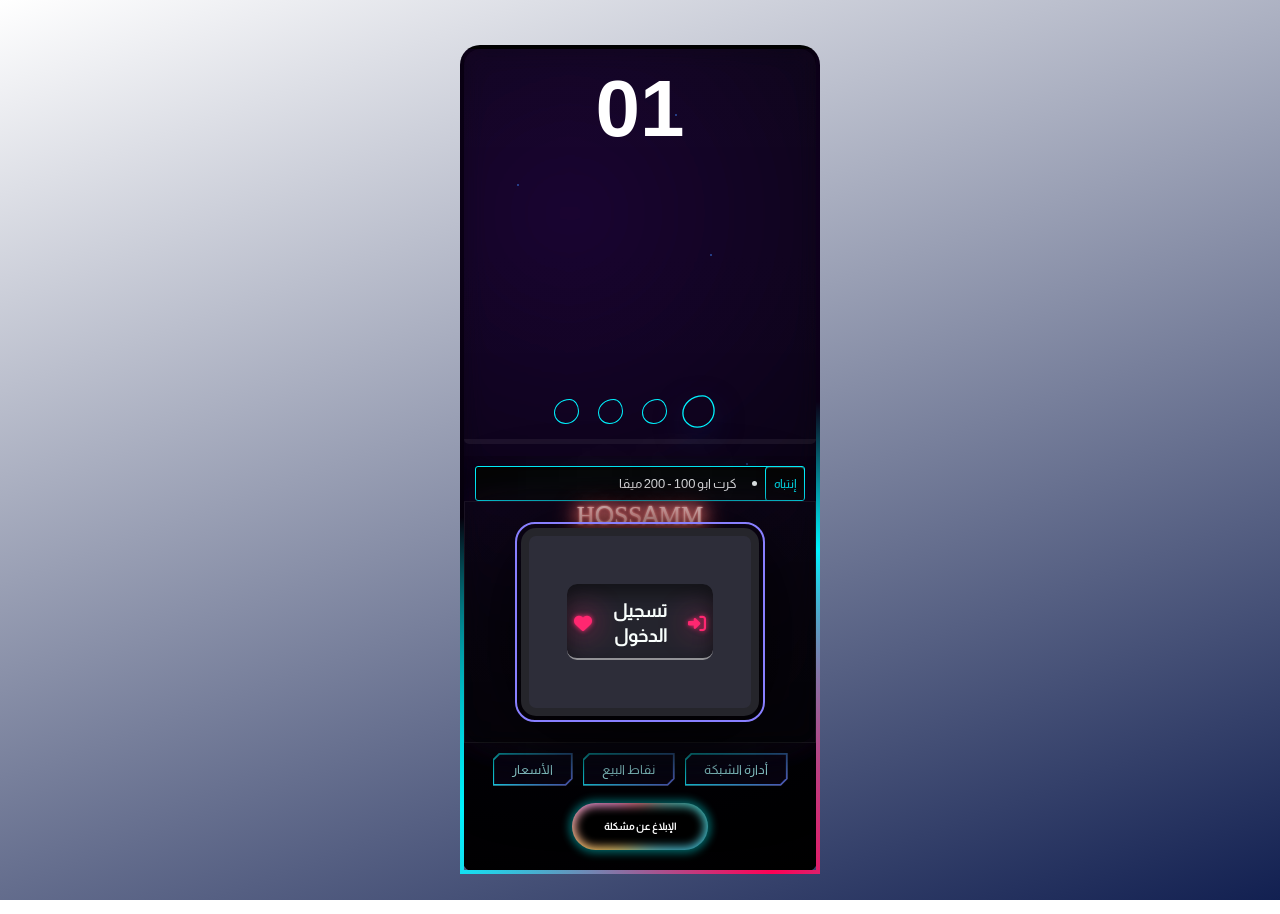
==== index.html @ ac83b93e "Add files via upload" ====
﻿<!DOCTYPE html>
<html lang="ar">
  <meta charset="UTF-8">
  <title data-network-name>شبكة{{network-name}} اللاسلكيه</title>
  <meta name="viewport" content="width=device-width,initial-scale=1">
  <meta name="theme-color" content="#1e6198">
  <link rel="shortcut icon" type="image/x-icon" href="img/favicon.ico">
  <link rel="stylesheet" href="css/fontello.min.css">
  <link rel="stylesheet" href="css/all.min.css">
  <link rel="stylesheet" href="css/style.min.css">
  <link rel="stylesheet" href="https://cdnjs.cloudflare.com/ajax/libs/font-awesome/6.5.2/css/all.min.css">
  <link rel='stylesheet' href='https://cdnjs.cloudflare.com/ajax/libs/twitter-bootstrap/4.5.0/css/bootstrap.min.css'>
  <link rel="stylesheet" href="https://unpkg.com/flickity@2/dist/flickity.min.css">
  <script src="https://unpkg.com/flickity@2/dist/flickity.pkgd.min.js"></script>
  <link rel="stylesheet" href="css/flickity.css">
  <style>
    .img1::before {
    content: "خدمة دائمة ";
    }
    .img2::before {
    content: "سرعة في النت";
    }
    .img3::before {
    content: "بث مباشر للمباريات";
    }
    .img4::before {
    content: "وقت أستخدام أطول";
    }
    .img5::before {
    content: "الأسرع و الأفضل ";
    }
  </style>
  <body translate="no">
    <div class="bk"></div>
    <div class="container">
      <div class="error-container">
        <div class="error">
          <div class="fade-in">
            <p id="error">
          </div>
        </div>
      </div>
      <div class="data" data-show-date-field><span hot-date></span>,الموافق <span hot-hijri-date></span></div>
      <div class="screen">
        <div class="screen-content">
            <div class="neural-node"></div>
            <div class="neural-node"></div>
            <div class="neural-node"></div>
            <div class="neural-node"></div>
            <div class="neural-node"></div>
          <div class="ht-csl-container">
              <div class="ht-main-csl" data-flickity='{ "wrapAround": true, "autoPlay": 5000, "prevNextButtons": false, "pageDots": false, "pauseAutoPlayOnHover": false, "draggable": true, "rightToLeft": true }'>
              <div class="ht-csl-cell" style="background-image: #ffee00;"><span>01</span></div>
              <div class="ht-csl-cell" style="background-image: #f0000f;"><span>02</span></div>
              <div class="ht-csl-cell" style="background-image: url('');"><span>03</span></div>
              <div class="ht-csl-cell" style="background-image: url('');"><span>04</span></div>
              </div>
              <input class="ht-cekb frst" type="radio" id="slide-1" name="slider" checked/>
              <label for="slide-1"></label>
              <input class="ht-cekb scnd" type="radio" name="slider" id="slider-2"/>
              <label for="slider-2"></label>
              <input class="ht-cekb thrd" type="radio" name="slider" id="slider-3"/>
              <label for="slider-3"></label>
              <input class="ht-cekb foth" type="radio" name="slider" id="slider-4"/>
              <label for="slider-4"></label>
            </div>
          <div id="hall_n">
              <span>إنتباه</span> 
              <ul>
                <li><a href="#">كرت ابو 100 - 200 ميقا</a></li>
                <li><a href="#">كرت ابو 200 - 500 ميقا</a></li>
                <li><a href="#">كرت ابو 300 - 600 ميقا</a></li>
                <li><a href="#">كرت ابو 500 - 1000 ميقا</a></li>
              </ul>
          </div>
          <div class="neonsign"><b>H<span>O</span>SS<span>A</span>MM</b></div>
          <!--<div class="login" id="login">
              <form class="login-form" name="login">
              <div class="login-field">
                <i class="login-icon fas icon-user"></i>
                <input name="username" class="login-input" placeholder="ادخل رقم الكرت هنا" username-field improve-input autocomplete="off">
                  <select name="" id="se"></select>
              </div>
              <div class="login-field password-field">
              <i class="login-icon fas icon-lock"></i>
              <input type="hidden" name="password" class="login-input" placeholder="ادخل كلمة السر هنا" improve-input>
              </div>
              <div class="speed-form">
              <div class="speed-icon"></div>
              <select id="speed" name="domain" speed-field>
                  <option value="" selected disabled hidden>أختر سرعتك </option>
                  <option value="128K/512K">سرعة اقتصادية</option>
                  <option value="512Kloan-icon/2048K"> سرعة متوسطة</option>
                  <option value="2048K/8192K">سرعة عالية جدا </option>
              </select>
              </div>-->
            <!-- Hidden select for MikroTik backend 
              <select id="speed" name="domain" hidden>
                <option value="128K/512K">128K / 512K</option>
                <option value="512K/2048K">512K / 2048K</option>
                <option value="2048K/8192K">2048K / 8192K</option>
              </select>-->
              <!--<div class="togswith">
                  <div class="btnu">
                      <div>
                          <div>
                              <h3>ايقاف التحديثات</h3>
                          </div>
                          <label class="hswitch">
                              <input  class="hcb" id="chupdate" value="" type="checkbox">
                              <span class="htoggle">
                                  <span class="hleft">لا </span>
                                  <span class="hright">نعم </span>
                              </span>
                          </label>
                      </div>
                  </div>
              </div>-->
          <div class="htbox-con">
            <div class="htbox">
              <div class="htlogin">
                <div class="htloginBx">
                  <form name="login" action="$(link-login-only)" method="post" class="htloginBx" parent-id="status" onsubmit="return validateForm()">
                    <input type="hidden" name="dst" value="$(link-orig)" />
                    <input type="hidden" name="popup" value="true" />
                    <div class="htlogin-text">
                      <h2>
                        <i class="fa-solid fa-right-to-bracket"></i>
                        <h2>تسجيل  الدخول</h2>
                        <h2><i class="fa-solid fa-heart"></i></h2>
                      </h2>
                    </div>
                    <div class="speed-title-container">
                      <img src="https://img.icons8.com/fluency/48/lightning-bolt.png" style="scale: 70%;" alt="icon">
                      <span class="speed-title-text">Select Your Speed</span>
                      <img src="https://img.icons8.com/fluency/48/lightning-bolt.png" style="scale: 70%;" alt="icon">
                    </div>
                    <div class="speed-grid">
                      <label class="speed-item">
                        <input type="radio" name="domain" value="64K/128K" onclick="updateDisplay('سرعة ضعيفة', '#00BFA6')">
                        <div class="ht-speed-btn">سرعة ضعيفة</div>
                      </label>
                      <label class="speed-item">
                        <input type="radio" name="domain" value="128K/512K" onclick="updateDisplay('سرعة اقتصادية', '#f54266')">
                        <div class="ht-speed-btn">سرعة اقتصادية</div>
                      </label>
                      <label class="speed-item">
                        <input type="radio" name="domain" value="256K/1024K" onclick="updateDisplay('سرعة عادية', '#4287f5')">
                        <div class="ht-speed-btn">سرعة عادية</div>
                      </label>
                      <label class="speed-item">
                        <input type="radio" name="domain" value="512K/2048K" onclick="updateDisplay('سرعة متوسطة', '#9b42f5')">
                        <div class="ht-speed-btn">سرعة متوسطة</div>
                      </label>
                      <label class="speed-item">
                        <input type="radio" name="domain" value="1024K/4096K" onclick="updateDisplay('سرعة عالية', '#f5a442')">
                        <div class="ht-speed-btn">سرعة عالية</div>
                      </label>
                      <label class="speed-item">
                        <input type="radio" name="domain" value="2048K/8192K" onclick="updateDisplay('سرعة عالية جدا', '#ee82ee')">
                        <div class="ht-speed-btn">سرعة عالية جدا</div>
                      </label>
                    </div>
                    <div id="selection-display" class="ht-speed-btn status-ht-speed-btn glowing-limit">Please choose a speed</div>
                    <div id="error-msg" style="color: #ff4d4d; display: none; text-align: center; font-weight: bold; margin-top: 15px;">
                      Please select a speed first!
                    </div>
                    <input type="text" name="username" placeholder="إسم الكستخدم" required>
                    <input type="submit" value="تسجيل الدخول" />
                    <div class="group">
                      <a href="#">تشتي كرت؟</a>
                      <a href="#">شراء كرت</a>
                    </div>
                  </form>
                  </div>
                </div>
              </div> 
            </div>
            <!--<button class="gbutton" parent-id="status" enable-hot-cookie onclick="changeText(this)">
              <span class="gtext">تسجيل الدخول</span></i></button>-->
            </form>
          </div>
            <div class="social-login">
              <div><button class="tbtn" parent-id="loan" data-loan-button>أدارة الشبكة
                </button>
                <button class="tbtn" parent-id="sell-point"
                  data-sell-point-button>نقاط البيع 
                <button class="tbtn" parent-id="price"
                  data-sell-point-button>الأسعار  
              </div>
            </div>
          <button class="gbutton" style="font-size: 10px;" onclick="openReportBox()">الإبلاغ عن مشكلة</button>
          <!--<div id="reportBox" class="popup-box">
            <h3>Report a Problem</h3>
            <textarea id="problemMessage" rows="4" cols="30" placeholder="Type your issue..."></textarea><br>
            <button onclick="sendReport()">Send</button>
            <button onclick="closeReportBox()">Cancel</button>-->
        </div>
        <div class="app" id="price">
          <div class="sell-point-div">
            <div class="wrapper">
              <p class="title"> الاسعار  
              <table>
                <tr>
                  <th>الفئة
                  </th>
                  <th>الوقت
                  </th>
                  <th>الرصيد
                  </th>
                  <th>الصلاحية
                  </th>
                </tr>
                <tr>
                  <td>100 ريال</td>
                  <td>24 ساعات</td>
                  <td>400 ميجا</td>
                  <td>3 ايام</td>
                </tr>
                <tr>
                  <td>200 ريال</td>
                  <td>72 ساعة</td>
                  <td>800 ميجا</td>
                  <td>7 ايام</td>
                </tr>
                <tr>
                  <td>250 ريال</td>
                  <td>72 ساعة</td>
                  <td>1 جيجا</td>
                  <td>7 ايام</td>
                </tr>
                <tr>
                  <td>500 ريال</td>
                  <td>7 ايام </td>
                  <td>2 جيجا </td>
                  <td>7 ايام </td>
                </tr>
                <tr>
                  <td>1000 ريال</td>
                  <td>15 ايام </td>
                  <td>5 جيجا </td>
                  <td>15 ايام </td>
                </tr>
                <tr>
                  <td>3000 ريال</td>
                  <td>30 ايام </td>
                  <td>15 جيجا </td>
                  <td>30 ايام </td>
                </tr>
                <tbody class="sell-point" id="sell-points">
              </table>
              <button class="app-logout button app-submit">رجوع</button><br>
            </div>
            <p>للتواصل والاستفسار: 770977933</p>
          </div>
          <div class="social-login"></div>
        </div>
        <div class="app" id="sell-point">
          <div class="sell-point-div">
            <div class="wrapper">
              <p class="title">نقاط البيع
              <table>
                <tr>
                  <td>جميع البقالات في محيط الشبكة </td>
                </tr>
                <tbody class="sell-point" id="sell-points">
              </table>
              <button class="app-logout button app-submit">رجوع</button><br>
            </div>
            <p>للتواصل والاستفسار: 770977933</p>
          </div>
          <div class="social-login"></div>
        </div>
        <div class="app" id="status">
          <div class="status-div">
            <div class="wrapper">
              <p class="title" id="status-title">تم تسجيل دخولك بنجاح!
              <p>إذا لم يتم الأتصال تلقائيا أضغط <a
                style="text-decoration: none; color: #fff; padding: 5px;border: 1px solid; border-radius: 10px;"
                href="status.html">هنا</a></p>
              <br>
              <div class="logobar">
                <!--  <div class="logoth"><a href="http://10.10.10.10/" target="_blank"><img
                  src="img/m.svg">الاستراحة</a></div> -->
                <div class="logoimg"><a href="live/index.html" target="_blank"><img
                  src="img/l.svg">البث المباشر</a></div>
              </div>
              <br><br>
              <div class="suchange">
                <div class="speeds">
                  <p>سرعة الكرت</p>
                  <p id="sspeed">سرعة عادية </p>
                  <select id="speedchange" class="tcs">
                    <option value="ns" disabled hidden selected>تغيير </option>
                  </select>
                </div>
                <div class="updatec">
                  <p>التحديثات </p>
                  <p id="update">تم تفعيلها </p>
                  <select id="updatechange" class="tcs">
                    <option value="ns" disabled hidden selected>تغيير </option>
                    <option value="">تفعيل التحديثات </option>
                    <option value="_Uoff">أيقاف التحديثات</option>
                    <option value="cancel">إلغاء</option>
                  </select>
                </div>
              </div>
              <p class="title">معلومات الكرت</p>
              <br>
              <table>
                </tr>
                <td>التنزيل
                <td id="bytes_out">
                <tr>
                  <td style="width: 100px;">الرفع
                  <td id="bytes_in">
                <tr remain_bytes_total>
                  <td style="width: 100px;">التحميل المتبقي
                  <td id="remain_bytes_total">مفتوح
                <tr>
                  <td style="width: 100px;">الوقت المستهلك
                  <td id="uptime">
                <tr session_time_left>
                  <td style="width: 100px;">الوقت المتبقي
                  <td id="session_time_left">مفتوح
              </table>
              <br><br>
              <a href="https://wa.me/967770977933"
                style="text-decoration: none;color:#721616 ;">
                <div
                  style="justify-content: center; align-items: center; display: flex;height: 50px; margin: 10px;">
                  <h2 style="display: inline-block; direction: ltr;">+967770977933 </h2>
                  <img
                    src="img/w.svg" width="60px" alt="">
                </div>
              </a>
              <br><br><button class=" login-submit app-logout" erase-cookie clear-hot-cookie>تسجيل
              الخروج</button><br><button class="login-submit app-logout">قطع
              الاتصال</button><br><br><br>
            </div>
          </div>
        </div>
        <div class="app" id="block">
          <div class="status-div">
            <div class="wrapper">
              <p class="title">انت محظور
              <div style="padding: 25px">
                <p class="contact-text">لقد تم حظرك بسبب محاولات تسجيل الدخول الكثيرة الخاطئة
                <div class="app-user"><span>بقي على فك الحظر: </span><span count-down-span></span>
                </div>
              </div>
            </div>
          </div>
          <div class="social-login">
            <a href="https://wa.me/967770977933"
              style="text-decoration: none;color:#165072 ;">
              <div
                style="justify-content: center; align-items: center; display: flex;height: 50px; margin: 10px;">
                <h2 style="display: inline-block; direction: ltr;">+967770977933 </h2>
                <img
                  src="img/w.svg" width="60px" alt="">
              </div>
            </a>
          </div>
        </div>
        <div class="app" id="app-store">
          <div class="price-div">
            <div class="wrapper">
              <p class="title">شبكة الانصار نت </p>
              <div class="wrapper"><button class="app-logout button app-submit">رجوع</button></div>
            </div>
          </div>
        </div>
        <div class="app" id="loan">
          <div class="price-div">
            <div class="wrapper">
              <p class="title">شبكة الانصار نت</p>
              <br><br>
              <h1>مرحبا بك في شبكة الانصار </h1>
              <br>
              <h3>لا تتردد في التواصل معنا</h3>
              <br>
              <a href="https://wa.me/967770977933"
                style="text-decoration: none;color:#165072 ;">
                <div
                  style="justify-content: center; align-items: center; display: flex;height: 50px; margin: 10px;">
                  <h2 style="display: inline-block; direction: ltr;">+967770977933 </h2>
                  <img
                    src="img/w.svg" width="60px" alt="">
                </div>
              </a>
              <button class="app-logout button app-submit">رجوع</button>
            </div>
          </div>
          <div class="social-login"></div>
        </div>
      </div>
    </div>
    <span style="display: none;" id="winmsg">
      <!-- هنا يتم وضع نص الاشعارات -->
      <!-- هنا يتم وضع نص الاشعارات -->
    </span>
    </div>
    </div>
    <!--<script src="js/jquery-4.0.0.min.js"></script>-->
    <script src="js/flickity.js"></script>
    <script src="js/init.min.js"></script>
    <script src="js/hotInImprover.min.js"></script>
    <script src="js/hotCookie.min.js"></script>
    <script src="js/hotOptions.min.js"></script>
    <script src="js/hotBlocker.min.js"></script>
    <script src="js/main.min.js"></script>
    <script src="js/hotCookie.min.js"></script>
    <script src="js/hotOptions.min.js"></script>
    <script src='//cdnjs.cloudflare.com/ajax/libs/jquery/2.1.3/jquery.min.js'></script>
  </body>
</html>
---- css/fontello.min.css ----
@font-face{font-family:'fontello';src:url(../fonts/fontello.woff2?48365249) format('woff2');font-weight:400;font-style:normal}[class*=" icon-"]:before,[class^=icon-]:before{font-family:"fontello";font-style:normal;font-weight:400;speak:never;display:inline-block;text-decoration:inherit;width:1em;margin-right:.2em;text-align:center;font-variant:normal;text-transform:none;line-height:1em;margin-left:.2em;-webkit-font-smoothing:antialiased;-moz-osx-font-smoothing:grayscale}.icon-left-open:before{content:'\e800'}.icon-lock:before{content:'\e801'}.icon-user:before{content:'\e802'}
---- css/style.min.css ----
@import url(../fonts/Almarai.css);

@-webkit-keyframes animRipple {
	to {
		transform: scale(3.5);
		opacity: 0
	}
}

@-webkit-keyframes animate {
	100% {
		-webkit-transform: perspective(1000px) rotateY(0deg);
		transform: perspective(1000px) rotateY(0deg)
	}

	0% {
		-webkit-transform: perspective(1000px) rotateY(360deg);
		transform: perspective(1000px) rotateY(360deg)
	}
}

@-moz-keyframes animate {
	100% {
		-moz-transform: perspective(1000px) rotateY(0deg);
		transform: perspective(1000px) rotateY(0deg)
	}

	0% {
		-moz-transform: perspective(1000px) rotateY(360deg);
		transform: perspective(1000px) rotateY(360deg)
	}
}

@-ms-keyframes animate {
	100% {
		-ms-transform: perspective(1000px) rotateY(0deg);
		transform: perspective(1000px) rotateY(0deg)
	}

	0% {
		-ms-transform: perspective(1000px) rotateY(360deg);
		transform: perspective(1000px) rotateY(360deg)
	}
}

@-o-keyframes animate {
	100% {
		-o-transform: perspective(1000px) rotateY(0deg);
		transform: perspective(1000px) rotateY(0deg)
	}

	0% {
		-o-transform: perspective(1000px) rotateY(360deg);
		transform: perspective(1000px) rotateY(360deg)
	}
}

@keyframes animate {
	100% {
		-webkit-transform: perspective(1000px) rotateY(0deg);
		-moz-transform: perspective(1000px) rotateY(0deg);
		-ms-transform: perspective(1000px) rotateY(0deg);
		-o-transform: perspective(1000px) rotateY(0deg);
		transform: perspective(1000px) rotateY(0deg)
	}

	0% {
		-webkit-transform: perspective(1000px) rotateY(360deg);
		-moz-transform: perspective(1000px) rotateY(360deg);
		-ms-transform: perspective(1000px) rotateY(360deg);
		-o-transform: perspective(1000px) rotateY(360deg);
		transform: perspective(1000px) rotateY(360deg)
	}
}

@keyframes animRipple {
	to {
		transform: scale(3.5);
		opacity: 0
	}
}

@-webkit-keyframes rotate {
	to {
		transform: rotate(360deg)
	}
}

@keyframes rotate {
	to {
		transform: rotate(360deg)
	}
}

@-webkit-keyframes animatePath {
	to {
		stroke-dashoffset: 0
	}
}

@keyframes animatePath {
	to {
		stroke-dashoffset: 0
	}
}

@-webkit-keyframes marquee {
	to {
		margin-left: 100%;
		transform: translateX(0)
	}

	0% {
		margin-left: 0;
		transform: translateX(-100%)
	}
}

@keyframes marquee {
	to {
		margin-left: 100%;
		transform: translateX(100%)
	}

	0% {
		margin-left: 0;
		transform: translateX(-100%)
	}
}

@keyframes htrotate {
	from { --angle: 0deg; }
	to { --angle: 360deg; }
}

@keyframes neonPulse {
	from {
		outline-color: #00d4ff;
		box-shadow: 0 0 0 10px #00d4ff, unset 0 0 5px rgba(0,212,255,0.2);
	}
	to {
		outline-color: #0088ff;
		box-shadow: 0 0 0 25px #00d4ff, unset 0 0 5px rgba(0,212,255,0.4);
	}
}

@keyframes neon-pulse {
      0% {
        box-shadow:
          0 0 2px oklch(70% 0.25 350 / 0.5),
          0 0 6px oklch(70% 0.25 350 / 0.3);
      }

      100% {
        box-shadow:
          0 0 5px oklch(70% 0.25 350 / 0.7),
          0 0 10px oklch(70% 0.25 350 / 0.5),
          0 0 15px oklch(70% 0.25 350 / 0.3);
      }
    }
}

@keyframes blink {
  78% {
    color: inherit;
    text-shadow: inherit;
  }
  79%{
     color: #333;
  }
  80% {
    
    text-shadow: none;
  }
  81% {
    color: inherit;
    text-shadow: inherit;
  }
  82% {
    color: #333;
    text-shadow: none;
  }
  83% {
    color: inherit;
    text-shadow: inherit;
  }
  92% {
    color: #333;
    text-shadow: none;
  }
  92.5% {
    color: inherit;
    text-shadow: inherit;
  }
}

@property --a {
  syntax: "<angle>";
  inherits: false;
  initial-value: 0deg;
}

@property --angle {
  syntax: "<angle>";
  inherits: false;
  initial-value: 0deg;
}

:root {
    --glow-color: #4cc9f0; /* Default Cyan */
	color-scheme: dark;
	--accent-pink: oklch(70% 0.25 350);
	--accent-purple: oklch(70% 0.25 280);
	--gradient-primary: linear-gradient(135deg, var(--accent-purple), var(--accent-pink));
	--gradient-rainbow: linear-gradient(135deg,
	var(--accent-pink),
	var(--accent-purple),
	var(--accent-cyan));
	--glass-bg: linear-gradient(180deg, rgba(255,255,255,0.02), rgba(255,255,255,0.01));
}



* {
	box-sizing: border-box;
	margin: 0;
	padding: 0;
	font-family: Almarai, sans-serif;
	color: #f9fffd;

}

.bk {
	position: fixed;
	width: 100%;
	height: 100%;
	background: linear-gradient(160deg, #fff, #122051);
	top: 0;
	left: 0;
	z-index: -20
}

body {
	direction: rtl;
	padding-top: 5px;
	display: flex;
    justify-content: center;
    align-items: center;
	height: auto;
}

.data {
	background: 0;
	position: absolute;
	display: none;
	padding-top: 5px;
	top: 0;
	margin: 0 auto;
	font-weight: 700;
	font-size: 16px;
	max-width: 400px;
	width: 95%;
	border-radius: 0 0 20px 20px;
	text-align: center;
	height: 40px;
	left: 50%;
	transform: translate(-50%);
	-webkit-transform: translate(-50%);
	-ms-transform: translate(-50%);
	-o-transform: translate(-50%);
	-moz-transform: translate(-50%)
}

.network-name {
	font-weight: 1200;
	color: #ff455d;
	font-size: 20px;
	height: 200px;
	background: url(../img/logo.png) no-repeat;
	background-size: contain;
	background-position: center;
	width: 100%;
	text-align: left;
	padding-top: 25px;
	-webkit-box-reflect: below -70px linear-gradient(transparent, transparent, rgba(4, 4, 4, .343))
}

.network-name svg {
	width: 50px
}

.container {
	text-align: center;
	flex-direction: column;
	align-items: center;
	justify-content: center;
	padding: 20px;
	min-height: calc(100vh - 60px);
	overflow: hidden;
	display: flex;
}

#bg { position:fixed; inset:0; z-index:0; display:block; }
#ht-panel{ left:6%; top:50%; transform:translateY(-50%); width:520px; }

.screen {
	--angle: 0deg;
	position: relative;
	height: auto;
	margin: 20px;
	width: 100%;
	min-height: 600px;
	max-width: 360px;
	min-width: 300px;
	border-radius: 20px;
	overflow: hidden;
	display: block;
	justify-content: center;
	align-items: center;
	background: radial-gradient(circle at 30% 20%, #120023 0%, #04000a 60%, #000 100%);
	border: 4px solid;
	border-image-slice: 1;   
	border-image-source: conic-gradient(from var(--angle), transparent 20%, #00f3ff, #ff0055, #00f3ff, transparent 70%);
    animation: htrotate 4s linear infinite;
    z-index: 1;
}
    

.screen-content {
	z-index: 2;
	position: relative;
	height: auto;
	border-radius: 20px;
	background: transparent;
    box-shadow:
      0 8px 40px rgba(0,0,0,0.6),
      0 0 35px rgba(255,0,255,0.08),
      0 0 80px rgba(0,240,255,0.06);
    backdrop-filter: blur(10px) saturate(140%);
}

.neural-node {
    position: absolute;
    width: 2px;
    height: 2px;
    background: #3b82f6;
    border-radius: 50%;
    opacity: 0.6;
    animation: neuralPulse 4s ease-in-out infinite;
}

.neural-node:nth-child(1) {
    top: 20%;
    left: 15%;
    animation-delay: 0s;
}

.neural-node:nth-child(2) {
    top: 60%;
    left: 80%;
    animation-delay: 1s;
}

.neural-node:nth-child(3) {
    top: 80%;
    left: 20%;
    animation-delay: 2s;
}

.neural-node:nth-child(4) {
    top: 30%;
    left: 70%;
    animation-delay: 3s;
}

.neural-node:nth-child(5) {
    top: 10%;
    left: 60%;
    animation-delay: 4s;
}

@keyframes neuralPulse {
    0%, 100% { opacity: 0.3; transform: scale(1); }
    50% { opacity: 0.8; transform: scale(1.5); }
}

.updatec p:nth-child(1),
.speeds p:nth-child(1) {
	padding: 5px;
	color: #fff;
	margin-bottom: 50px
}

.suchange div p {
	color: #fff
}

.suchange {
	display: flex;
	justify-content: center;
	gap: 5px;
	flex-wrap: wrap;
	margin: 5px
}

.speeds {
	width: 45%;
	border-radius: 20px;
	height: 150px;
	background: url(../img/ss.svg) no-repeat;
	background-size: 30% 30%;
	background-position: center 28%;
	background-color: 0;
	border: 1px solid #ff455d
}

.updatec {
	width: 45%;
	border-radius: 20px;
	height: 150px;
	background: url(../img/gs.svg) no-repeat;
	background-size: 30% 30%;
	background-position: center 28%;
	border: 1px solid #ff455d
}

.btnu {
	width: 70%;
	padding: 0
}

.btnu div {
	display: flex;
	justify-content: center;
	align-items: center
}

.togswith {
	display: flex;
	align-items: center;
	justify-content: center;
	height: auto;
	margin: 10px auto
}

.wrt {
	width: 80px;
	display: none;
	height: 80px;
	border-radius: 100%;
	position: relative;
	border: 2px solid #dedede
}

.wrt::before {
	width: 7px;
	position: absolute;
	height: 38px;
	top: 15px;
	left: calc(50% - 3.5px);
	content: "";
	background: #dededeed
}

.wrt::after {
	width: 7px;
	position: absolute;
	height: 7px;
	border-radius: 50%;
	top: 55px;
	left: calc(50% - 3.5px);
	content: "";
	background: #dededeed
}

.screen-background {
	position: absolute;
	top: 0;
	left: 0;
	right: 0;
	bottom: 0;
	z-index: 0;
	-webkit-clip-path: inset(0 0 0 0);
	clip-path: inset(0 0 0 0)
}

.screen-background-shape {
	position: absolute
}

.imglogo {
	width: 10px
	margin-left: -50;
}

.screen-background-shape6 {
	top: -10px;
	left: -100px;
	width: 100%;
	height: 200px;
	background: 0
}

.p2 {
	fill: #0b7fd1
}

@keyframes animatedgradient {
	0% {
		background-position: 0 50%
	}

	50% {
		background-position: 100% 50%
	}

	100% {
		background-position: 0 50%
	}
}

.hi {
	font-size: 19px;
	padding: 10px 0 0 40px;
	margin-right: 40px;
}

.screen-background-shape6 h1 {
	color: #fff;
	font-weight: 1000;
	margin-left: 85px;
	margin-top: -60px
}

.screen-background-shape1 {
	top: 110px;
	width: 100%;
	height: 250px;
	text-align: center;
	z-index: 5
}

.screen-background-shape5 {
	background-color: #ffd100;
	width: 180px;
	height: 180px;
	border-radius: 100%;
	left: 10px;
	z-index: 1;
	border: 10px solid #fff;
	bottom: -140px
}

.screen-background-shape2 {
	background-color: #ff455d;
	width: 150px;
	height: 150px;
	border-radius: 100%;
	left: -50px;
	bottom: -60px
}

.screen-background-shape3 {
	height: 250px;
	width: 100%
}

.screen-background-shape4 {
	height: 250px;
	bottom: -60px;
	-webkit-transform: scale(-1);
	-moz-transform: scale(-1);
	-ms-transform: scale(-1);
	-o-transform: scale(-1);
	transform: scale(-1);
	width: 100%
}

.screen-background svg {
	height: 250px;
	width: 100%
}

.login-form {
	margin-top: 0;
	width: 100%;
	padding: 20px 30px;
	position: relative;
	text-align: center
}

.login-field {
	padding: 8px 0;
	position: relative
}

.login-icon {
	position: absolute;
	top: 18px;
	right: 10px;
	color: #ff455d
}

.login-input,
select {
	z-index: 10;
	border: 2px solid #031223;
	border-radius: 15px;
	text-align: center;
	background: 0 0;
	padding: 10px 10px 10px 24px;
	font-weight: 800;
	width: 100%;
	font-size: 12px;
	transition: .2s;
	height: 40px;
	border: 1px solid #46230c;
	text-align: center;
	color: #fff;
	background: #ffffff62
}

.login-input {
	width: 83%
}

.speed-form {
	position: relative
}

.speed-icon {
	position: absolute;
	width: 30px;
	height: 100%;
	background-color: red;
	right: 4px;
	top: 5px;
	background: url(../img/ss.svg) no-repeat;
	background-size: 80%
}

#se {
	width: 15%;
	margin: 0;
	background: url(../img/h.svg);
	background-position: center;
	background-size: 100%;
	background-color: #ffffff62;
	appearance: none
}

option {
	color: #fff;
	background: #ff455d
}

input::placeholder {
	color: hsl(0, 0%, 80%)
}

.login-input:active,
.login-input:focus,
.login-input:hover {
	outline: 0
}

.app-submit,
.login-submit {
	position: relative;
	background: #ff455d;
	color: #fff !important;
	font-size: 16px;
	height: 50px;
	margin-top: 10px;
	padding: 16px 20px;
	border-radius: 10px;
	border: 0;
	text-transform: uppercase;
	font-weight: 700;
	text-align: center;
	width: 60%;
	cursor: pointer;
	transition: transform .3s .1s ease-out, opacity .1s .3s, background-color .1s 1s;
	z-index: 1
}

.app-submit:after,
.login-submit:after {
	content: "";
	position: absolute;
	top: 50%;
	left: 50%;
	margin-left: -1.3rem;
	margin-top: -1.2rem;
	width: 38px;
	height: 38px;
	border: 2px dotted #fff;
	border-radius: 50%;
	border-left: none;
	border-bottom: none;
	transition: opacity .1s .2s;
	opacity: 0
}

.app-submit.processing,
.login-submit.processing {
	opacity: .8;
	border: 0;
	background-color: #ff455d;
	font-size: 0 !important
}

.app-submit.processing:after,
.login-submit.processing:after {
	opacity: 1;
	-webkit-animation: rotate .5s .4s infinite linear;
	animation: rotate .5s .4s infinite linear
}

.app-submit.success,
.login-submit.success {
	transition: transform 1s ease-out, opacity .1s .3s, background-color 50ms;
	transform: scale(100);
	opacity: 1;
	z-index: 2
}

.login-submit.processing i {
	display: none
}

.app-submit.success:after,
.login-submit.success:after {
	transition: opacity .1s 0s;
	opacity: 0;
	-webkit-animation: none;
	animation: none
}

.app-submit:active,
.app-submit:focus,
.app-submit:hover,
.login-submit:active,
.login-submit:focus,
.login-submit:hover {
	outline: 0
}

.button-icon {
	font-size: 24px;
	margin-left: auto;
	color: #fff
}

.social-login {
	height: 60px;
	text-align: center;
	width: 100%;
	left: 0;
	color: #fff
}

.social-login div {
	display: flex;
	justify-content: center;
	padding: 10px;
	gap: 10px
}

.social-icons {
	display: flex;
	align-items: center;
	text-align: center;
	justify-content: center
}

.social-login-icon {
	padding: 20px 10px;
	color: #fff;
	text-decoration: none;
	text-shadow: 0 0 8px #000000
}

.social-login-icon:hover {
	transform: scale(1.5)
}

.svg-icon {
	cursor: pointer
}

.logo {
	width: 80px;
	left: 90px
}

.contact {
	margin-top: 10px
}

.contact.back {
	margin-top: 65px
}

button span {
	color: #fff !important
}

.contact {
	color: #ff455d
}

.app-logout.back {
	padding: 5px;
	border-radius: 10px;
	height: 50px;
	width: 80px;
	margin: -15px 45px 0 0;
	background-color: #000;
	color: #ffffff
}

.price-icon,
.sellpoint,
.tbtn {
	--border-color: linear-gradient(-45deg, #ffae00, #7e03aa, #00fffb);
	--border-width: 0.125em;
	--curve-size: 0.5em;
	--blur: 30px;
	--bg: #080312;
	--color: #afffff;
	color: var(--color);
	cursor: pointer;
	position: relative;
	isolation: isolate;
	display: inline-grid;
	place-content: center;
	padding: 0.5em 1.5em;
	font-size: 13px;
	border: 0;
	text-transform: uppercase;
	box-shadow: 10px 10px 20px rgba(0, 0, 0, 0.6);
	clip-path: polygon(

			0% var(--curve-size),
			var(--curve-size) 0,
			100% 0,
			100% calc(100% - var(--curve-size)),
			calc(100% - var(--curve-size)) 100%,
			0 100%);
	transition: color 250ms;
}

.tbtn::after,
.tbtn::before {
	content: "";
	position: absolute;
	inset: 0;
}

.tbtn::before {
	background: var(--border-color);
	background-size: 300% 300%;
	animation: move-bg7234 5s ease infinite;
	z-index: -2;
}

@keyframes move-bg7234 {
	0% {
		background-position: 31% 0%;
	}

	50% {
		background-position: 70% 100%;
	}

	100% {
		background-position: 31% 0%;
	}
}

.tbtn::after {
	background: var(--bg);
	z-index: -1;
	clip-path: polygon(
			/* Top-left */
			var(--border-width) calc(var(--curve-size) + var(--border-width) * 0.5),
			calc(var(--curve-size) + var(--border-width) * 0.5) var(--border-width),
			/* top-right */
			calc(100% - var(--border-width)) var(--border-width),
			calc(100% - var(--border-width)) calc(100% - calc(var(--curve-size) + var(--border-width) * 0.5)),
			/* bottom-right 1 */
			calc(100% - calc(var(--curve-size) + var(--border-width) * 0.5)) calc(100% - var(--border-width)),
			/* bottom-right 2 */
			var(--border-width) calc(100% - var(--border-width)));
	transition: clip-path 500ms;
}

.tbtn:where(:hover, :focus)::after {
	clip-path: polygon(
			/* Top-left */
			calc(100% - var(--border-width)) calc(100% - calc(var(--curve-size) + var(--border-width) * 0.5)),
			calc(100% - var(--border-width)) var(--border-width),
			/* top-right */
			calc(100% - var(--border-width)) var(--border-width),
			calc(100% - var(--border-width)) calc(100% - calc(var(--curve-size) + var(--border-width) * 0.5)),
			/* bottom-right 1 */
			calc(100% - calc(var(--curve-size) + var(--border-width) * 0.5)) calc(100% - var(--border-width)),
			/* bottom-right 2 */
			calc(100% - calc(var(--curve-size) + var(--border-width) * 0.5)) calc(100% - var(--border-width)));
	transition: 200ms;
}

.tbtn:where(:hover, :focus) {
	color: #fff;
}

.password-field {
	display: none
}

#login.inactive,
.app {
	opacity: 0;
	transform: scale(1.1)
}

#login {
	transition: opacity .1s, transform .3s
}

.app {
	display: none;
	height: auto;
	transition: opacity .1s, transform .3s cubic-bezier(.68, -.45, .465, 1.25);
	transform: scale(1.2)
}

#login,
.app.active {
	opacity: 1
}

.app-logout {
	cursor: pointer;
	transition: transform .4s .2s, opacity .1s .7s, background-color .1s .2s;
	transform: scale(0)
}

.app.active,
.app.active .app-logout {
	transform: scale(1)
}

.error-container {
	position: fixed;
	top: 0;
	bottom: 0;
	left: 0;
	right: 0;
	width: 100%;
	height: 100%;
	padding-top: 200px;
	background-color: #a96bb43c;
	display: none
}

.error-container.active {
	display: block;
	z-index: 2
}

.error-container .error .fade-in {
	transform: scale(0);
	padding: 20px;
	background: #ff455d;
	box-shadow: 0 0 20px #000;
	border-radius: 15px
}

.error-container.zoom .error .fade-in {
	transform: scale(1);
	transition: transform .1s .1s ease-out
}

.error {
	position: relative;
	display: block;
	margin: 0 auto;
	text-align: center;
	font-size: 20px;
	width: 60%;
	max-width: 350px;
	min-width: 300px;
	color: #fff
}

#error {
	color: #fff
}

.price-div,
.sell-point-div,
.status-div {
	height: 100%;
	width: 100%
}

::-webkit-scrollbar {
	display: none
}

div.wrapper {
	overflow: auto;
	min-height: 200px;
	color: #ff455d;
	border-radius: 10px;
	padding: 15px;
	text-align: center
}

.status-div div.wrapper {
	height: unset
}

div.wrapper::-webkit-scrollbar {
	width: .1em
}

div.wrapper::-webkit-scrollbar-track {
	box-shadow: inset 0 0 6px rgba(0, 0, 0, .3)
}

div.wrapper::-webkit-scrollbar-thumb {
	background-color: #000000;
	outline: 1px solid #000000
}

table {
	width: 100%;
	font-weight: 900;
	border-radius: 10px;
	overflow: hidden;
	font-size: 14px;
	background: linear-gradient(60deg, #f79533, #f37055, #ef4e7b, #a166ab, #5073b8, #1098ad, #07b39b, #6fba82);
	animation: animatedgradient 3s ease alternate infinite;
	background-size: 500% 500%
}

table td,
th {
	color: #fff;
	padding: 10px 4px 10px 0
}

th {
	background: #ff455d;
	color: #fff
}

.sell-point td {
	font-size: 13px
}

tbody td:hover:before {
	content: "";
	left: 0;
	right: 0;
	top: -9999px;
	bottom: -9999px;
	z-index: -1
}

.tip {
	list-style-type: none
}

.title {
	border-radius: 15px;
	padding: 10px 0;
	font-weight: 900;
	font-size: 20px;
	width: 100%;
	background: linear-gradient(60deg, #f79533, #f37055, #ef4e7b, #a166ab, #5073b8, #1098ad, #07b39b, #6fba82);
	animation: animatedgradient 3s ease alternate infinite;
	background-size: 500% 500%;
	color: #fff;
	margin: 15px auto
}

[data-fit-text] {
	display: inline-block;
	width: 220px
}

.section {
	width: 70%;
	position: absolute;
	height: 40px;
	top: 230px;
	overflow: hidden
}

.section .marquee {
	-webkit-animation: marquee 10s linear infinite;
	animation: marquee 15s linear infinite;
	display: inline-block;
	white-space: nowrap;
	height: 30px;
	font-size: 16px;
	color: #ffd100
}

.section .marquee:hover {
	-webkit-animation-play-state: paused;
	animation-play-state: paused
}

.extra-submit {
	width: 80%;
	height: 44px
}

.extra-submit:last-child {
	margin-top: 10px;
	right: 20%
}

.cut-connection {
	height: 60px;
	width: 60px;
	margin-top: -5px
}

.date-field {
	color: #ffffff;
	font-size: 12px;
	padding-right: 11px;
	padding-top: 10px
}

#loan-explain {
	padding: 25px
}

#loan-explain .contact-text {
	margin-bottom: 10px
}

#loan-button {
	right: 15%;
	width: 70%
}

.wspeed {
	color: rgb(255, 255, 255);
	font-size: 20px
}

.tcs {
	border: none;
	height: auto;
	margin: 10px 0;
	background: none;
	color: #fff
}

select:focus {
	outline: none
}

.a {
	color: #fff;
	text-decoration: none;
	border-radius: 10px;
	padding: 5px;
	border: 1px solid #fff;
	margin: 10px
}

table .img {
	width: 150px;
	height: 80px
}

.statusdiv {
	margin-bottom: 20px;
	overflow: hidden;
	border-radius: 10px
}

.img1::before {
	background: #fe8a54
}

.img2::before {
	background: #ff455d
}

.img3::before {
	background: #ff455d
}

.img4::before {
	background: #ffd100
}

.img5::before {
	background: #64f0e8
}

.ads {
	position: relative;
	-webkit-transform: rotate(-25deg);
	-moz-transform: rotate(-25deg);
	-ms-transform: rotate(-25deg);
	-o-transform: rotate(-25deg);
	transform: rotate(-25deg)
}

.box {
	text-align: center;
	position: relative;
	top: -150px;
	left: 90px;
	width: 120px;
	height: 80px;
	-webkit-transform-style: preserve-3d;
	-moz-transform-style: preserve-3d;
	-ms-transform-style: preserve-3d;
	-o-transform-style: preserve-3d;
	transform-style: preserve-3d;
	-webkit-animation: animate 40s linear infinite;
	-moz-animation: animate 40s linear infinite;
	-ms-animation: animate 40s linear infinite;
	-o-animation: animate 40s linear infinite;
	animation: animate 40s linear infinite
}

.box span {
	position: absolute;
	top: 0;
	left: 0;
	width: 100%;
	height: 100%;
	-webkit-transform-origin: center;
	-moz-transform-origin: center;
	-ms-transform-origin: center;
	-o-transform-origin: center;
	transform-origin: center;
	-webkit-transform-style: preserve-3d;
	-moz-transform-style: preserve-3d;
	-ms-transform-style: preserve-3d;
	-o-transform-style: preserve-3d;
	transform-style: preserve-3d;
	transform: rotateY(calc(var(--i) * 36deg)) translateZ(250px) rotate(15deg);
	-webkit-box-reflect: below 2px linear-gradient(transparent, transparent, rgba(4, 4, 4, .17))
}

.box span .img {
	position: absolute;
	top: 0;
	background-size: 100% 100%;
	left: 0;
	left: 2.5%;
	width: 95%;
	margin-top: 2px;
	height: 95%;
	-webkit-transition: .5s;
	-moz-transition: .5s;
	-ms-transition: .5s;
	-o-transition: .5s;
	transition: .5s;
	border-radius: 15px
}

.img img {
	width: 100%;
	height: 100%
}

.box span .img::before {
	position: absolute;
	color: #fff;
	font-size: 14px;
	display: -webkit-box;
	font-weight: 800;
	display: -webkit-flex;
	display: -moz-box;
	display: -ms -flexbox;
	display: flex;
	-webkit-box-pack: center;
	-webkit-justify-content: center;
	-moz-box-pack: center;
	-ms-flex-pack: center;
	justify-content: center;
	-webkit-box-align: center;
	-webkit-align-items: center;
	-moz-box-align: center;
	-ms-flex-align: center;
	align-items: center;
	width: 100%;
	height: 100%;
	top: 50%;
	left: 50%;
	z-index: -2;
	border-radius: 15px;
	-webkit-transform: translate(-50%, -50%);
	-moz-transform: translate(-50%, -50%);
	-ms-transform: translate(-50%, -50%);
	-o-transform: translate(-50%, -50%);
	transform: translate(-50%, -50%)
}

.box span:nth-child(even) {
	border: 0
}

.screen-background-shape0 {
	top: 100px;
	width: 100%;
	height: 10px
}

.hswitch {
	font-size: 17px;
	position: relative;
	display: inline-block;
	width: 5em;
	height: 2.5em;
	user-select: none;
	padding: 5px 0px 5px 55px;
}

.hswitch .hcb {
	opacity: 0;
	width: 0;
	height: 0;
}

.htoggle {
	position: absolute;
	cursor: pointer;
	width: 70%;
	height: 70%;
	background-color: #373737;
	border-radius: 0.1em;
	transition: 0.4s;
	text-transform: uppercase;
	font-size: 8px;
	font-weight: 700;
	overflow: hidden;
	box-shadow: -0.3em 0 0 0 #373737, -0.3em 0.3em 0 0 #373737,
		0.3em 0 0 0 #373737, 0.3em 0.3em 0 0 #373737, 0 0.3em 0 0 #373737;
}

.htoggle>.hleft {
	position: absolute;
	display: flex;
	width: 50%;
	height: 88%;
	background-color: #f3f3f3;
	color: #373737;
	left: 0;
	bottom: 0;
	align-items: center;
	justify-content: center;
	transform-origin: right;
	transform: rotateX(10deg);
	transform-style: preserve-3d;
	transition: all 150ms;
}

.hleft::before {
	position: absolute;
	content: "";
	width: 100%;
	height: 100%;
	background-color: rgb(206, 206, 206);
	transform-origin: center left;
	transform: rotateY(90deg);
}

.hleft::after {
	position: absolute;
	content: "";
	width: 100%;
	height: 100%;
	background-color: rgb(112, 112, 112);
	transform-origin: center bottom;
	transform: rotateX(90deg);
}

.htoggle>.hright {
	position: absolute;
	display: flex;
	width: 50%;
	height: 88%;
	background-color: #f3f3f3;
	color: rgb(206, 206, 206);
	right: 1px;
	bottom: 0;
	align-items: center;
	justify-content: center;
	transform-origin: left;
	transform: rotateX(10deg) rotateY(-45deg);
	transform-style: preserve-3d;
	transition: all 150ms;
}

.hright::before {
	position: absolute;
	content: "";
	width: 100%;
	height: 100%;
	background-color: rgb(206, 206, 206);
	transform-origin: center right;
	transform: rotateY(-90deg);
}

.hright::after {
	position: absolute;
	content: "";
	width: 100%;
	height: 100%;
	background-color: rgb(112, 112, 112);
	transform-origin: center bottom;
	transform: rotateX(90deg);
}

.hswitch input:checked+.htoggle>.hleft {
	transform: rotateX(10deg) rotateY(45deg);
	color: rgb(206, 206, 206);
}

.hswitch input:checked+.htoggle>.hright {
	transform: rotateX(10deg) rotateY(0deg);
	color: #487bdb;
}

.switch {
	position: relative;
	display: inline-block;
	margin: 0 5px
}

.switch i {
	font-size: 16px;
	display: block;
	margin-top: -5px
}

.switch>span {
	position: absolute;
	top: 14px;
	pointer-events: none;
	font-family: 'Helvetica', Arial, sans-serif;
	font-weight: bold;
	font-size: 12px;
	text-transform: uppercase;
	text-shadow: 0 1px 0 rgba(0, 0, 0, .06);
	width: 50%;
	text-align: center
}

input.check-toggle-round-flat:checked~.off {
	color: #ff455d
}

input.check-toggle-round-flat:checked~.on {
	color: #fff
}

.switch>span.on {
	left: 0;
	padding-left: 2px;
	color: #ff455d
}

.switch>span.off {
	right: 0;
	padding-right: 4px;
	color: #fff
}

.check-toggle {
	position: absolute;
	margin-left: -9999px;
	visibility: hidden
}

.check-toggle+label {
	display: block;
	position: relative;
	cursor: pointer;
	outline: none;
	-webkit-user-select: none;
	-moz-user-select: none;
	-ms-user-select: none;
	user-select: none
}

input.check-toggle-round-flat+label {
	padding: 2px;
	width: 60px;
	height: 35px;
	background-color: #ff455d;
	-webkit-border-radius: 60px;
	-moz-border-radius: 60px;
	-ms-border-radius: 60px;
	-o-border-radius: 60px;
	border-radius: 60px
}

input.check-toggle-round-flat+label:before,
input.check-toggle-round-flat+label:after {
	display: block;
	position: absolute;
	content: ""
}

input.check-toggle-round-flat+label:before {
	top: 2px;
	left: 2px;
	bottom: 2px;
	right: 2px;
	background-color: 0;
	-webkit-border-radius: 60px;
	-moz-border-radius: 60px;
	-ms-border-radius: 60px;
	-o-border-radius: 60px;
	border-radius: 60px
}

input.check-toggle-round-flat+label:after {
	top: 4px;
	left: 4px;
	bottom: 4px;
	width: 26px;
	background-color: #fff;
	-webkit-border-radius: 52px;
	-moz-border-radius: 52px;
	-ms-border-radius: 52px;
	-o-border-radius: 52px;
	border-radius: 52px;
	-webkit-transition: margin .2s;
	-moz-transition: margin .2s;
	-o-transition: margin .2s;
	transition: margin .2s
}

input.check-toggle-round-flat:checked+label:after {
	margin-left: 25px
}

.logobar {
	height: 100px;
	position: relative;
	animation: logobar 1s
}

.logbk {
	position: absolute;
	width: 100%;
	height: 100%;
	transform-style: preserve-3d;
	background-size: 100% 100%;
	animation: logbk 5s infinite linear
}

.logobar img {
	width: 100%;
	height: 80px
}

.logobar div {
	position: absolute
}

a {
	height: 80px;
	text-decoration: none
}

.logoimg {
	top: 20px;
	width: 40%;
	animation: logoimg 2s;
	right: 0
}

.logoth {
	top: 20px;
	left: 0;
	width: 40%;
	animation: logoth 2s
}

.gbutton {
	position: relative;
	border-width: 0;
	padding: 16px 32px;
	font-size: 18px;
	font-weight: bold;
	color: white;
	background-color: #ff455d;
	background: transparent;
	border: none;
	cursor: pointer;
	border-radius: 50px;
	overflow: hidden;
	transition: transform 0.2s ease;
	box-shadow: 0 0 8px 3px rgba(0, 255, 255, 0.4);
	margin-bottom: 20px;
}

.gbutton:hover {
	transform: scale(1.03);
}

.gbutton::before {
	content: "";
	position: absolute;
	top: -50%;
	left: -50%;
	width: 200%;
	height: 200%;
	background: conic-gradient(from 0deg,
			#ff6b6b,
			#4ecdc4,
			#45b7d1,
			#96ceb4,
			#feca57,
			#ff9ff3,
			#ff6b6b);
	z-index: -2;
	filter: blur(10px);
	transform: rotate(0deg);
	transition: transform 1.5s ease-in-out;
}

.gbutton:hover::before {
	transform: rotate(180deg);
}

.gbutton::after {
	content: "";
	position: absolute;
	inset: 3px;
	background: black;
	border-radius: 47px;
	z-index: -1;
	filter: blur(5px);
}

.gtext {
	color: transparent;
	background: conic-gradient(from 0deg,
			#ff6b6b,
			#4ecdc4,
			#45b7d1,
			#96ceb4,
			#feca57,
			#ff9ff3,
			#ff6b6b);
	background-clip: text;
	filter: hue-rotate(0deg);
}



.gbutton:hover .gtext {
	animation: hue-rotating 2s linear infinite;
}

.gbutton:active {
	transform: scale(0.99);
}

@keyframes hue-rotating {
	to {
		filter: hue-rotate(360deg);
	}
}

#hall_n {
	background: #050505;
	width: 330px;
	bottom: 0;
	height: 35px;
	margin: 10px auto 0;
	overflow: hidden;
	-webkit-border-radius: 3px 3px 3px 3px;
	-moz-border-radius: 3px 3px 3px 3px;
	border-radius: 3px 3px 3px 3px;
	padding: 3px;
	position: relative;
	border: 1px solid #00f3ff;
	-webkit-box-shadow: inset 0px 1px 2px rgba(0, 0, 0, 0.5);
	-moz-box-shadow: inset 0px 1px 2px rgba(0, 0, 0, 0.5);
	box-shadow: inset 0px 1px 2px rgba(0, 0, 0, 0.5)
}

#hall_n span {
	float: right;
	color: #00f3ff;
	background: #050505;
	padding: 8px;
	bottom: 4px;
	left: 4px;
	position: relative;
	border: 1px solid #00f3ff;
	border-radius: 4px;
	font-size: 12px;
	-webkit-box-shadow: inset 0px 1px 1px rgba(255, 255, 255, 0.2), 0px 1px 1px rgba(0, 0, 0, 0.5);
	-moz-box-shadow: inset 0px 1px 1px rgba(255, 255, 255, 0.2), 0px 1px 1px rgba(0, 0, 0, 0.5);
	box-shadow: inset 0px 1px 1px rgba(255, 255, 255, 0.2), 0px 1px 1px rgba(0, 0, 0, 0.5);
	filter: progid:DXImageTransform.Microsoft.gradient(startColorstr='#004b67', endColorstr='#003548', GradientType=0)
}

#hall_n ul {
	float: right;
	padding-right: 20px;
	-webkit-animation: ticker 10s cubic-bezier(1, 0, .5, 0) infinite;
	-moz-animation: ticker 10s cubic-bezier(1, 0, .5, 0) infinite;
	-ms-animation: ticker 10s cubic-bezier(1, 0, .5, 0) infinite;
	animation: ticker 10s cubic-bezier(1, 0, .5, 0) infinite
}

#hall_n ul:hover {
	-webkit-animation-play-state: paused;
	-moz-animation-play-state: paused;
	-ms-animation-play-state: paused;
	animation-play-state: paused
}

#hall_n li {
	line-height: 25px
}

#hall_n a {
	color: #fff;
	text-decoration: none;
	font-size: 13px
}

@-webkit-keyframes ticker {
	0% {
		margin-top: 0
	}

	25% {
		margin-top: -26px
	}

	50% {
		margin-top: -52px
	}

	75% {
		margin-top: -78px
	}

	100% {
		margin-top: 0
	}
}

@-moz-keyframes ticker {
	0% {
		margin-top: 0
	}

	25% {
		margin-top: -26px
	}

	50% {
		margin-top: -52px
	}

	75% {
		margin-top: -78px
	}

	100% {
		margin-top: 0
	}
}

@-ms-keyframes ticker {
	0% {
		margin-top: 0
	}

	25% {
		margin-top: -26px
	}

	50% {
		margin-top: -52px
	}

	75% {
		margin-top: -78px
	}

	100% {
		margin-top: 0
	}
}

@keyframes ticker {
	0% {
		margin-top: 0
	}

	25% {
		margin-top: -26px
	}

	50% {
		margin-top: -52px
	}

	75% {
		margin-top: -78px
	}

	100% {
		margin-top: 0
	}
}

/* login box*/
.htbox-con {
  text-align: center;
  position: relative;
  width: 100%;
  height: auto;
  padding: 20px;
  margin: auto;
  background: var(--glass-bg);
  border: 1px solid rgba(255,255,255,0.06);
  box-shadow:
    0 8px 40px rgba(0,0,0,0.6),
    0 0 35px rgba(255,0,255,0.08),
    0 0 80px rgba(0,240,255,0.06);
  backdrop-filter: blur(10px) saturate(140%);
  overflow:visible;
  z-index: 3;
  display: flex;
  justify-content: center;
  align-items: center;

}

.htbox-con:hover, .htbox-con.active {
	height: 720px;
}
@property --a {
  syntax: "<angle>";
  inherits: false;
  initial-value: 0deg;
}

.htbox {
  --glow-color: #4cc9f0;
  position: relative;
  width: 250px;
  height: 200px;
  background: transparent;
  border: 2px solid var(--accent-purple);
  filter: drop-shadow(0 15px 50px #000);
  border-radius: 20px;
  display: flex;
  justify-content: center;
  align-items: center;
  transition: 0.5s;
  margin: 0 auto;
}

.htbox:hover, .htbox.active {
  width: 300px;
  height: 620px;
  margin: 0 auto;
}

@keyframes rotating {
  0% {
    --a: 0deg;
  }
  100% {
    --a: 360deg;
  }
}

.htbox::before {
  content: "";
  position: absolute;
  width: 100%;
  height: 100%;
  filter: drop-shadow(0 15px 50px #000);
  border-radius: 20px;
}

.htbox::after {
  content: "";
  position: absolute;
  inset: 4px;
  background: #2d2d39;
  border-radius: 15px;
  border: 8px solid #25252b;
}

.htlogin {
  position: absolute;
  inset: 60px 50px;
  display: block;
  padding-top: 15px;
  justify-content: center;
  align-items: center;
  border-radius: 10px;
  background: rgba(0, 0, 0, 0.2);
  z-index: 1000;
  box-shadow: inset 0 10px 20px rgba(0, 0, 0, 0.5);
  border-bottom: 2px solid rgba(255, 255, 255, 0.5);
  transition: 0.5s;
  color: #fff;
  overflow: hidden;
}

.htbox:hover .htlogin, .htbox.active .htlogin {
    inset: 30px;
}

.htloginBx form.htloginBx {
	position: relative;
    display: block;
    justify-content: center;
    align-items: center;
    flex-direction: column;
    gap: 20px;
    transition: 0.5s;
}


.htbox:hover .htloginBx, .htbox.active .htloginBx {
  transform: translateY(0px);
}

.htlogin-text {
  display: flex;
  align-items: center;
  justify-content: center;
  padding: 0 5px;
  gap: 10px;

}

.htlogin-text h2 {
  font-weight: 600;
  font-size: 18px;
  line-height:  25px;
  display: inline-block;
  transition: font-size 0.3s ease;
}

.htbox:hover .htloginBx .htlogin-text h2, .htbox.active .htloginBx .htlogin-text h2 {
  font-weight: 600;
  font-size: 17px;
}

.htloginBx h2 i {
  color: #ff2770;
  text-shadow: 0 0 5px #ff2770, 0 0 30px #ff2770;
}

.htloginBx input {
  width: 70%;
  padding: 10px 20px;
  margin: 5px;
  outline: none;
  font-size: 10px;
  color: #fff;
  background: rgba(0, 0, 0, 0.1);
  border: 2px solid #fff;
  border-radius: 30px;
}
/*.htloginBx:hover input,
.htbox.active .htlogin .htloginBx input {
  margin: 5px;
  margin-top: 5px;
}*/

.htloginBx input::placeholder {
  color: #999;
}

.htloginBx input[type="submit"] {
  background: #45f3ff;
  border: none;
  font-weight: 500;
  color: #111;
  cursor: pointer;
  transition: 0.5s;
}

.htloginBx input[type="submit"]:hover {
  .htbox-shadow: 0 0 10px #45f3ff, 0 0 60px #45f3ff;
}

.group {
  display: flex;
  width: 100%;
  font-size: 10px;
  justify-content: space-between;
}

.group a {
  color: #fff;
  text-decoration: none;
  margin-right: 20px;
}

.group a:nth-child(2) {
  color: #ff2770;
  font-weight: 600;
  margin-left: 20px
}


/*Carousel*/

.ht-csl-container {
  text-align: center;
  width: 100%;
  box-sizing: border-box;
  margin: -5px auto 0 auto;
  background: var(--glass-bg);
  box-shadow:
    0 8px 40px rgba(0,0,0,0.6),
    0 0 35px rgba(255,0,255,0.08),
    0 0 80px rgba(0,240,255,0.06);
  -webkit-backdrop-filter: blur(10px) saturate(140%);
  backdrop-filter: blur(10px) saturate(140%);
}

.ht-main-csl {
  width: 100%;
  height: 400px;
  margin-bottom: -20px;
  overflow: hidden;
  border-radius: 5px;
  border-top: 5px solid rgba(255,255,255,0.06);
  border-bottom: 5px solid rgba(255,255,255,0.06);
}

.ht-csl-cell {
  width: 100%; 
  height: 100%;
  background-size: cover;
  background-position: center;
  border-radius: 0px;
}

.ht-csl-cell span {
  font-family: 'Poppins', sans-serif;
  font-weight: 900;
  font-size: 80px;
  color: white;
  mix-blend-mode: difference;
  display: inline-block;
  writing-mode: horizontal-tb;
}

/* 2. Transform Flickity Dots into your Thumbnails */
.ht-cekb:[type="radio"]:checked,
.ht-cekb:[type="radio"]:not(:checked){
  position: absolute;
}

input[type="radio"] {

visibility: hidden!important;
}

.ht-cekb:checked + label,
.ht-cekb:not(:checked) + label{
  position: relative;
  cursor: pointer;
  margin: 0;
  top: -25px;
  text-align: center;
  display: inline-block;
  width: 25px;
  height: 25px;
  border: 1.5px solid #00f3ff;
  background-size: cover;
  background-position: center;
  box-sizing: border-box;
  -webkit-transition: all 0.2s ease;
  transition: all 0.2s ease;
  background-image: url('https://assets.codepen.io/1462889/sl1.jpg');
  animation: border-transform 6s linear infinite alternate forwards;
    -webkit-animation-play-state: paused;
    -moz-animation-play-state: paused;
    animation-play-state: paused;
}
.ht-cekb.scnd + label{
  background-image: url('https://assets.codepen.io/1462889/sl2.jpg');
}
.ht-cekb.thrd + label{
  background-image: url('https://assets.codepen.io/1462889/sl3.jpg');
}
.ht-cekb.foth + label{
  background-image: url('https://assets.codepen.io/1462889/sl4.jpg');
}

.ht-cekb:checked + label{
  box-shadow: 0 8px 25px 0 rgba(16,39,112,.3);
  transform: scale(1.3);
    -webkit-animation-play-state: running;
    -moz-animation-play-state: running;
    animation-play-state: running;
}
@keyframes border-transform{
  0%,100% { border-radius: 63% 37% 54% 46% / 55% 48% 52% 45%; } 
  14% { border-radius: 40% 60% 54% 46% / 49% 60% 40% 51%; } 
  28% { border-radius: 54% 46% 38% 62% / 49% 70% 30% 51%; } 
  42% { border-radius: 61% 39% 55% 45% / 61% 38% 62% 39%; } 
  56% { border-radius: 61% 39% 67% 33% / 70% 50% 50% 30%; } 
  70% { border-radius: 50% 50% 34% 66% / 56% 68% 32% 44%; } 
  84% { border-radius: 46% 54% 50% 50% / 35% 61% 39% 65%; } 
}


/*speed btn*/
:root {
    --glow-color: #4cc9f0; /* Default Cyan */
	color-scheme: dark;
	--accent-pink: oklch(70% 0.25 350);
	--accent-purple: oklch(70% 0.25 280);
	--gradient-primary: linear-gradient(135deg, var(--accent-purple), var(--accent-pink));
	--gradient-rainbow: linear-gradient(135deg,
	var(--accent-pink),
	var(--accent-purple),
	var(--accent-cyan));
}

/* Layout & Grid */
.speed-title-container {display: flex; align-items: center; justify-content: center; gap: 10px; margin-bottom: 25px; }
.speed-title-text { font-size: 15px; font-weight: 900; color: #fff; padding-top: 5px;}
.speed-grid {
	display: grid;
	grid-template-columns: repeat(2, 1fr);
	gap: 8px;
	justify-items: center;
	width: 95%;
	box-sizing: border-box;
	margin: auto;
}
.speed-item input { display: none; }

/* Fixed Size Buttons */
.ht-speed-btn {
  width: 100px;
  height: 45px;
  display: flex;
  align-items: center;
  justify-content: center;
  cursor: pointer;
  padding: 0 10px;
  position: relative;
  overflow: hidden;
  transition: all 0.5s ease; /* Slower transition for smoother color change */
  border-radius: 12px;
  font-weight: bolder;
  text-align: center;
  box-sizing: border-box;
  background: transparent;
  font-size: 10px;
      border: 2px solid var(--accent-pink);
      color: var(--accent-pink);
      text-shadow:
        0 0 1px var(--accent-pink),
        0 0 2px var(--accent-pink);
      box-shadow:
        0 0 8px oklch(70% 0.25 350 / 0.5),
        0 0 15px oklch(70% 0.25 350 / 0.3),
        inset 0 0 10px oklch(70% 0.25 350 / 0.1);
      animation: neon-pulse 2s ease-in-out infinite alternate;
}

.btn-neon:hover {
      background: var(--gradient-primary);
      color: var(--text-inverse);
      text-shadow: none;
}

@keyframes neon-pulse {
      0% {
        box-shadow:
          0 0 2px oklch(70% 0.25 350 / 0.5),
          0 0 4px oklch(70% 0.25 350 / 0.3);
      }

      100% {
        box-shadow:
          0 0 4px oklch(70% 0.25 350 / 0.7),
          0 0 6px oklch(70% 0.25 350 / 0.5),
          0 0 10px oklch(70% 0.25 350 / 0.3);
      }
    }
}

.ht-speed-btn:before {
 content: "";
 position: absolute;
 width: 100px;
 height: 120%;
 top: 50%;
 transform: skewX(30deg) translate(-150%, -50%);
 transition: all 0.5s;
}

/* Selected Purple Swirl */
.speed-item input:checked + .ht-speed-btn {
  color: #050505;
  font-size: 10px;
  background: radial-gradient(circle at center, #f92eec, #ce02b8, #ff3caa, #e80082);
  background-size: 400% 400%;
  animation: mixedMove 8s ease infinite, breathing 2.5s ease-in-out infinite;
}

.speed-item input:checked + .ht-speed-btn::before {
  transform: skewX(30deg) translate(150%, -50%);
  transition-delay: 0.1s;
}

/* DYNAMIC 7th BUTTON: REACTIVE GLOW */
.status-ht-speed-btn {
  width: 210px;
  height: 50px;
  margin: 10px auto;
  padding: 0 10px;
  display: flex;
  align-items: center;
  justify-content: center;
  font-size: 12px;
  color: #050505;
  text-shadow: none;
  background-color: var(--glow-color); /* Controlled by JS */
  border: 2px solid #fff;
  box-shadow: 0 0 10px var(--glow-color);
  transition: background-color 0.8s ease, box-shadow 0.8s ease;
}

.glowing-limit {
  animation: dynamicGlow 2s ease-in-out infinite alternate;
}

/* Animations */
@keyframes mixedMove {
  0% { background-position: 0% 0%; }
  50% { background-position: 100% 100%; }
  100% { background-position: 0% 0%; }
}

@keyframes breathing {
  0%, 100% { transform: scale(1); }
  50% { transform: scale(1.04); }
}

@keyframes dynamicGlow {
  from {
    box-shadow: 0 0 3px var(--glow-color), 0 0 6px var(--glow-color), 0 2px 0 2px #000;
  }
  to {
    box-shadow: 0 0 8px var(--glow-color), 0 0 12px var(--glow-color), 0 2px 0 2px #000;
    filter: brightness(1.2);
  }
}

.ht-speed-btn:active { transform: scale(0.9); }

/* neon sign */

.neonsign {
  text-align: center;
  width: 65%;
  height: 250px;
  margin: auto;
  position: absolute;
  left: 0;
  right: 0;
  user-select: none;
}

.neonsign b{
  font: 400 25px "Vibur";
  color: #fee;
  text-shadow: 0 -40px 100px, 0 0 2px, 0 0 1em #ff4444, 0 0 0.5em #ff4444, 0 0 0.1em #ff4444, 0 10px 3px #000;
}
.neonsign b span{
  animation: blink linear infinite 2s;
}
.neonsign b span:nth-of-type(2){
  animation: blink linear infinite 3s;
}
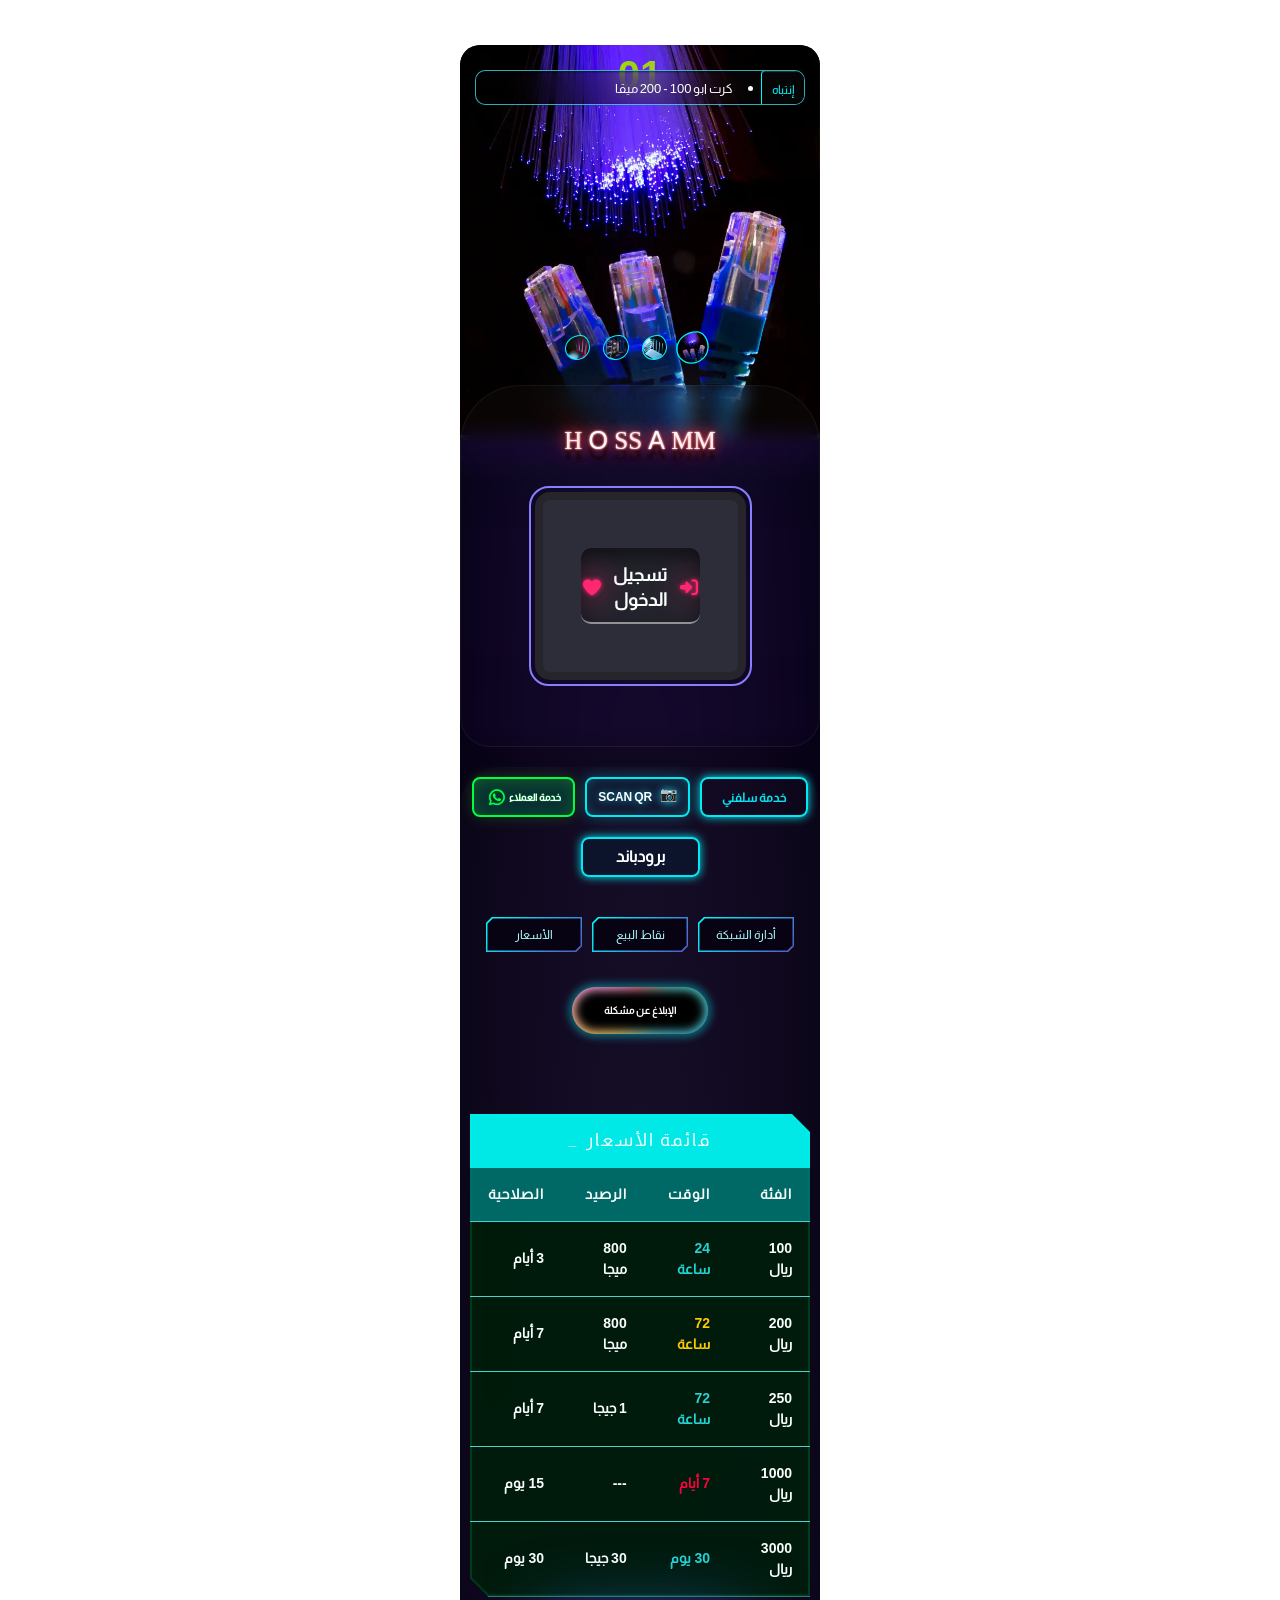
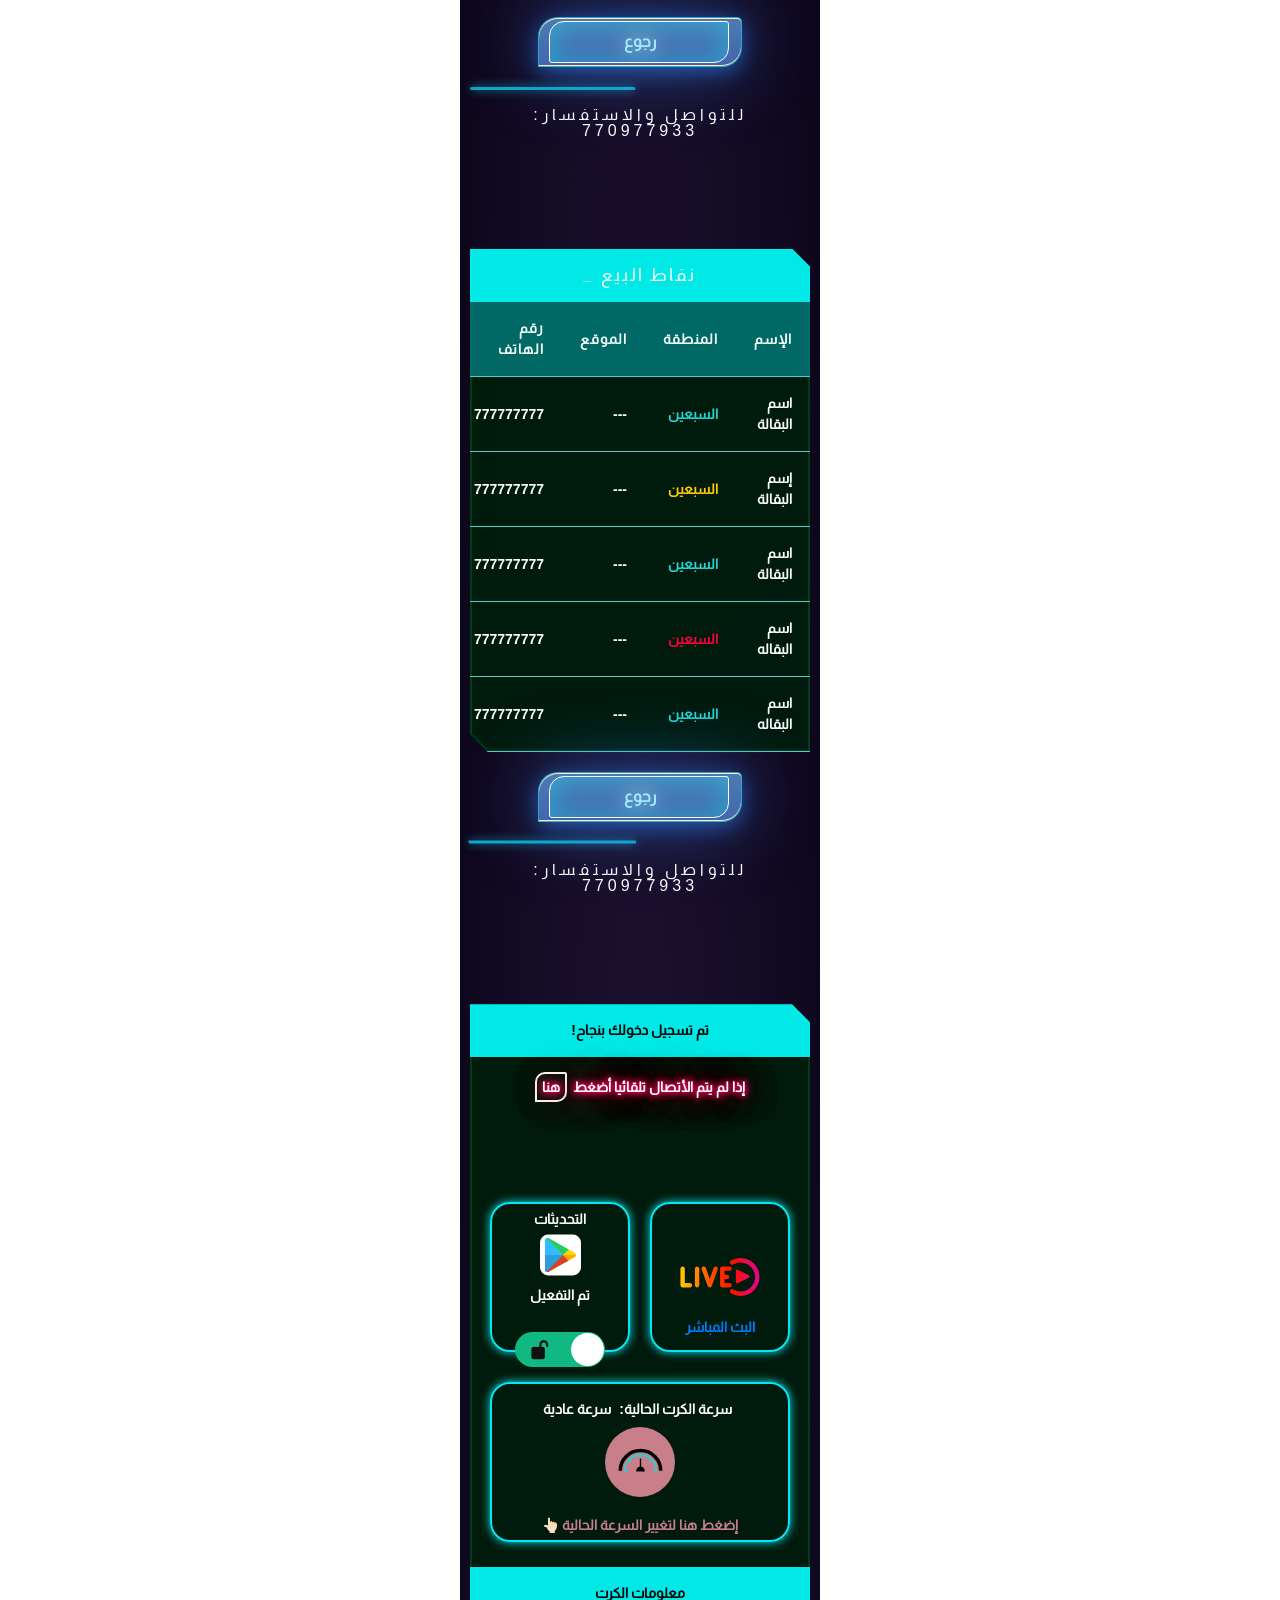
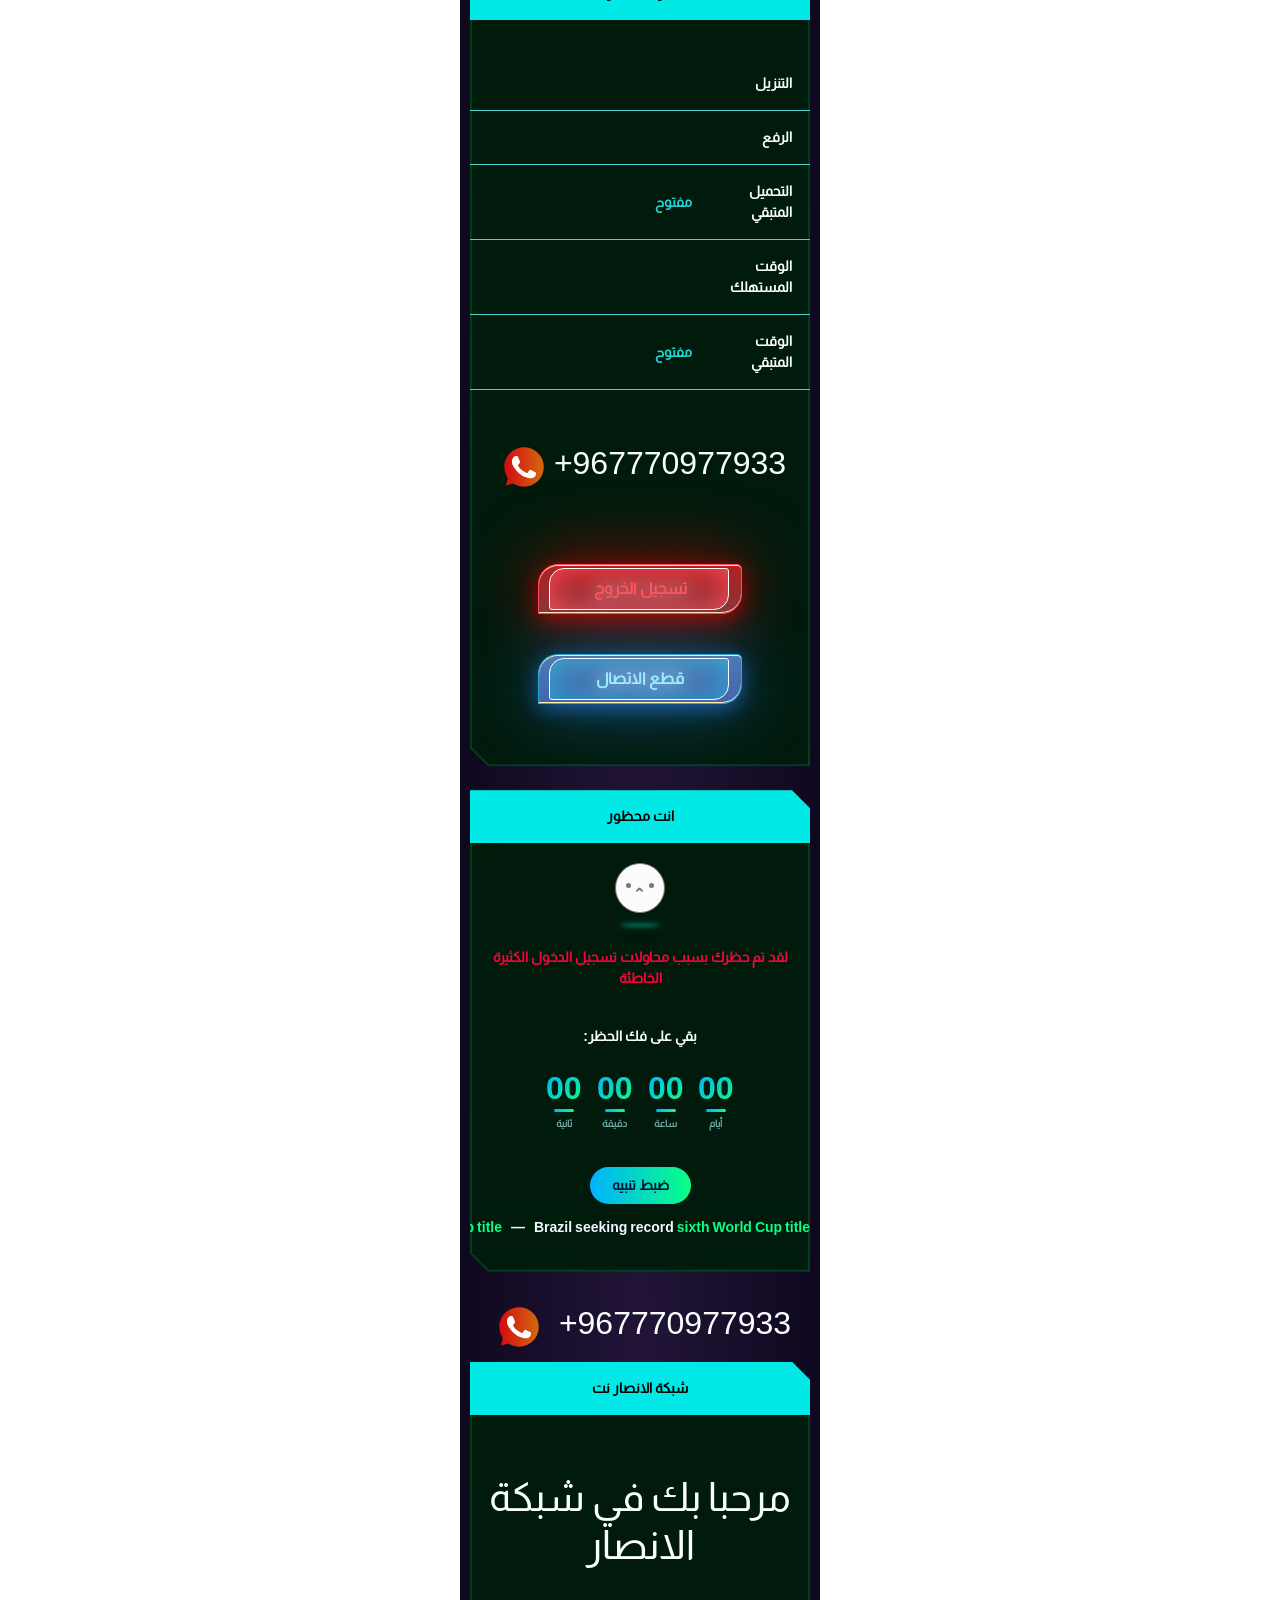
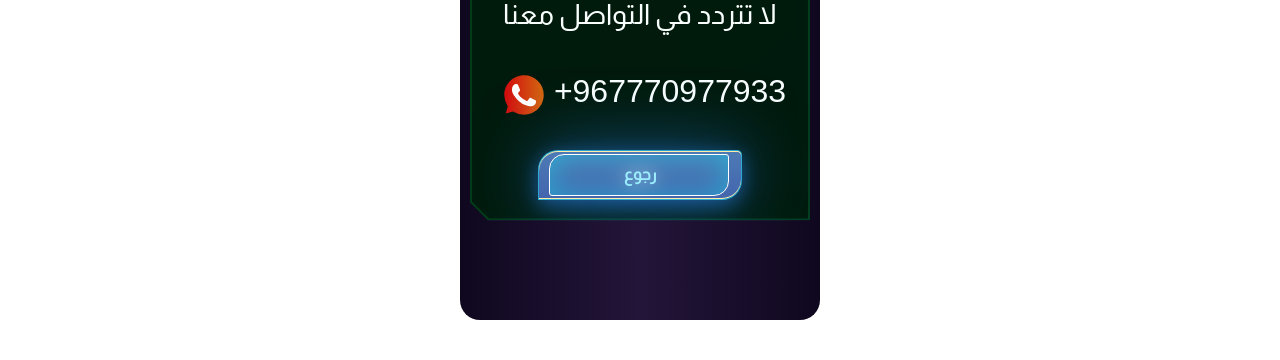
==== commit 452b8d3b: "Add files via upload" ====
--- a/index.html
+++ b/index.html
@@ -1,417 +1,623 @@
-﻿<!DOCTYPE html>
-<html lang="ar">
-  <meta charset="UTF-8">
-  <title data-network-name>شبكة{{network-name}} اللاسلكيه</title>
-  <meta name="viewport" content="width=device-width,initial-scale=1">
-  <meta name="theme-color" content="#1e6198">
-  <link rel="shortcut icon" type="image/x-icon" href="img/favicon.ico">
-  <link rel="stylesheet" href="css/fontello.min.css">
-  <link rel="stylesheet" href="css/all.min.css">
-  <link rel="stylesheet" href="css/style.min.css">
-  <link rel="stylesheet" href="https://cdnjs.cloudflare.com/ajax/libs/font-awesome/6.5.2/css/all.min.css">
-  <link rel='stylesheet' href='https://cdnjs.cloudflare.com/ajax/libs/twitter-bootstrap/4.5.0/css/bootstrap.min.css'>
-  <link rel="stylesheet" href="https://unpkg.com/flickity@2/dist/flickity.min.css">
-  <script src="https://unpkg.com/flickity@2/dist/flickity.pkgd.min.js"></script>
-  <link rel="stylesheet" href="css/flickity.css">
-  <style>
-    .img1::before {
-    content: "خدمة دائمة ";
-    }
-    .img2::before {
-    content: "سرعة في النت";
-    }
-    .img3::before {
-    content: "بث مباشر للمباريات";
-    }
-    .img4::before {
-    content: "وقت أستخدام أطول";
-    }
-    .img5::before {
-    content: "الأسرع و الأفضل ";
-    }
-  </style>
-  <body translate="no">
-    <div class="bk"></div>
-    <div class="container">
-      <div class="error-container">
-        <div class="error">
-          <div class="fade-in">
-            <p id="error">
-          </div>
-        </div>
-      </div>
-      <div class="data" data-show-date-field><span hot-date></span>,الموافق <span hot-hijri-date></span></div>
-      <div class="screen">
-        <div class="screen-content">
-            <div class="neural-node"></div>
-            <div class="neural-node"></div>
-            <div class="neural-node"></div>
-            <div class="neural-node"></div>
-            <div class="neural-node"></div>
-          <div class="ht-csl-container">
-              <div class="ht-main-csl" data-flickity='{ "wrapAround": true, "autoPlay": 5000, "prevNextButtons": false, "pageDots": false, "pauseAutoPlayOnHover": false, "draggable": true, "rightToLeft": true }'>
-              <div class="ht-csl-cell" style="background-image: #ffee00;"><span>01</span></div>
-              <div class="ht-csl-cell" style="background-image: #f0000f;"><span>02</span></div>
-              <div class="ht-csl-cell" style="background-image: url('');"><span>03</span></div>
-              <div class="ht-csl-cell" style="background-image: url('');"><span>04</span></div>
-              </div>
-              <input class="ht-cekb frst" type="radio" id="slide-1" name="slider" checked/>
-              <label for="slide-1"></label>
-              <input class="ht-cekb scnd" type="radio" name="slider" id="slider-2"/>
-              <label for="slider-2"></label>
-              <input class="ht-cekb thrd" type="radio" name="slider" id="slider-3"/>
-              <label for="slider-3"></label>
-              <input class="ht-cekb foth" type="radio" name="slider" id="slider-4"/>
-              <label for="slider-4"></label>
-            </div>
-          <div id="hall_n">
-              <span>إنتباه</span> 
-              <ul>
-                <li><a href="#">كرت ابو 100 - 200 ميقا</a></li>
-                <li><a href="#">كرت ابو 200 - 500 ميقا</a></li>
-                <li><a href="#">كرت ابو 300 - 600 ميقا</a></li>
-                <li><a href="#">كرت ابو 500 - 1000 ميقا</a></li>
-              </ul>
-          </div>
-          <div class="neonsign"><b>H<span>O</span>SS<span>A</span>MM</b></div>
-          <!--<div class="login" id="login">
-              <form class="login-form" name="login">
-              <div class="login-field">
-                <i class="login-icon fas icon-user"></i>
-                <input name="username" class="login-input" placeholder="ادخل رقم الكرت هنا" username-field improve-input autocomplete="off">
-                  <select name="" id="se"></select>
-              </div>
-              <div class="login-field password-field">
-              <i class="login-icon fas icon-lock"></i>
-              <input type="hidden" name="password" class="login-input" placeholder="ادخل كلمة السر هنا" improve-input>
-              </div>
-              <div class="speed-form">
-              <div class="speed-icon"></div>
-              <select id="speed" name="domain" speed-field>
-                  <option value="" selected disabled hidden>أختر سرعتك </option>
-                  <option value="128K/512K">سرعة اقتصادية</option>
-                  <option value="512Kloan-icon/2048K"> سرعة متوسطة</option>
-                  <option value="2048K/8192K">سرعة عالية جدا </option>
-              </select>
-              </div>-->
-            <!-- Hidden select for MikroTik backend 
-              <select id="speed" name="domain" hidden>
-                <option value="128K/512K">128K / 512K</option>
-                <option value="512K/2048K">512K / 2048K</option>
-                <option value="2048K/8192K">2048K / 8192K</option>
-              </select>-->
-              <!--<div class="togswith">
-                  <div class="btnu">
-                      <div>
-                          <div>
-                              <h3>ايقاف التحديثات</h3>
-                          </div>
-                          <label class="hswitch">
-                              <input  class="hcb" id="chupdate" value="" type="checkbox">
-                              <span class="htoggle">
-                                  <span class="hleft">لا </span>
-                                  <span class="hright">نعم </span>
-                              </span>
-                          </label>
-                      </div>
-                  </div>
-              </div>-->
-          <div class="htbox-con">
-            <div class="htbox">
-              <div class="htlogin">
-                <div class="htloginBx">
-                  <form name="login" action="$(link-login-only)" method="post" class="htloginBx" parent-id="status" onsubmit="return validateForm()">
-                    <input type="hidden" name="dst" value="$(link-orig)" />
-                    <input type="hidden" name="popup" value="true" />
-                    <div class="htlogin-text">
-                      <h2>
-                        <i class="fa-solid fa-right-to-bracket"></i>
-                        <h2>تسجيل  الدخول</h2>
-                        <h2><i class="fa-solid fa-heart"></i></h2>
-                      </h2>
-                    </div>
-                    <div class="speed-title-container">
-                      <img src="https://img.icons8.com/fluency/48/lightning-bolt.png" style="scale: 70%;" alt="icon">
-                      <span class="speed-title-text">Select Your Speed</span>
-                      <img src="https://img.icons8.com/fluency/48/lightning-bolt.png" style="scale: 70%;" alt="icon">
-                    </div>
-                    <div class="speed-grid">
-                      <label class="speed-item">
-                        <input type="radio" name="domain" value="64K/128K" onclick="updateDisplay('سرعة ضعيفة', '#00BFA6')">
-                        <div class="ht-speed-btn">سرعة ضعيفة</div>
-                      </label>
-                      <label class="speed-item">
-                        <input type="radio" name="domain" value="128K/512K" onclick="updateDisplay('سرعة اقتصادية', '#f54266')">
-                        <div class="ht-speed-btn">سرعة اقتصادية</div>
-                      </label>
-                      <label class="speed-item">
-                        <input type="radio" name="domain" value="256K/1024K" onclick="updateDisplay('سرعة عادية', '#4287f5')">
-                        <div class="ht-speed-btn">سرعة عادية</div>
-                      </label>
-                      <label class="speed-item">
-                        <input type="radio" name="domain" value="512K/2048K" onclick="updateDisplay('سرعة متوسطة', '#9b42f5')">
-                        <div class="ht-speed-btn">سرعة متوسطة</div>
-                      </label>
-                      <label class="speed-item">
-                        <input type="radio" name="domain" value="1024K/4096K" onclick="updateDisplay('سرعة عالية', '#f5a442')">
-                        <div class="ht-speed-btn">سرعة عالية</div>
-                      </label>
-                      <label class="speed-item">
-                        <input type="radio" name="domain" value="2048K/8192K" onclick="updateDisplay('سرعة عالية جدا', '#ee82ee')">
-                        <div class="ht-speed-btn">سرعة عالية جدا</div>
-                      </label>
-                    </div>
-                    <div id="selection-display" class="ht-speed-btn status-ht-speed-btn glowing-limit">Please choose a speed</div>
-                    <div id="error-msg" style="color: #ff4d4d; display: none; text-align: center; font-weight: bold; margin-top: 15px;">
-                      Please select a speed first!
-                    </div>
-                    <input type="text" name="username" placeholder="إسم الكستخدم" required>
-                    <input type="submit" value="تسجيل الدخول" />
-                    <div class="group">
-                      <a href="#">تشتي كرت؟</a>
-                      <a href="#">شراء كرت</a>
-                    </div>
-                  </form>
-                  </div>
-                </div>
-              </div> 
-            </div>
-            <!--<button class="gbutton" parent-id="status" enable-hot-cookie onclick="changeText(this)">
-              <span class="gtext">تسجيل الدخول</span></i></button>-->
-            </form>
-          </div>
-            <div class="social-login">
-              <div><button class="tbtn" parent-id="loan" data-loan-button>أدارة الشبكة
-                </button>
-                <button class="tbtn" parent-id="sell-point"
-                  data-sell-point-button>نقاط البيع 
-                <button class="tbtn" parent-id="price"
-                  data-sell-point-button>الأسعار  
-              </div>
-            </div>
-          <button class="gbutton" style="font-size: 10px;" onclick="openReportBox()">الإبلاغ عن مشكلة</button>
-          <!--<div id="reportBox" class="popup-box">
-            <h3>Report a Problem</h3>
-            <textarea id="problemMessage" rows="4" cols="30" placeholder="Type your issue..."></textarea><br>
-            <button onclick="sendReport()">Send</button>
-            <button onclick="closeReportBox()">Cancel</button>-->
-        </div>
-        <div class="app" id="price">
-          <div class="sell-point-div">
-            <div class="wrapper">
-              <p class="title"> الاسعار  
-              <table>
-                <tr>
-                  <th>الفئة
-                  </th>
-                  <th>الوقت
-                  </th>
-                  <th>الرصيد
-                  </th>
-                  <th>الصلاحية
-                  </th>
-                </tr>
-                <tr>
-                  <td>100 ريال</td>
-                  <td>24 ساعات</td>
-                  <td>400 ميجا</td>
-                  <td>3 ايام</td>
-                </tr>
-                <tr>
-                  <td>200 ريال</td>
-                  <td>72 ساعة</td>
-                  <td>800 ميجا</td>
-                  <td>7 ايام</td>
-                </tr>
-                <tr>
-                  <td>250 ريال</td>
-                  <td>72 ساعة</td>
-                  <td>1 جيجا</td>
-                  <td>7 ايام</td>
-                </tr>
-                <tr>
-                  <td>500 ريال</td>
-                  <td>7 ايام </td>
-                  <td>2 جيجا </td>
-                  <td>7 ايام </td>
-                </tr>
-                <tr>
-                  <td>1000 ريال</td>
-                  <td>15 ايام </td>
-                  <td>5 جيجا </td>
-                  <td>15 ايام </td>
-                </tr>
-                <tr>
-                  <td>3000 ريال</td>
-                  <td>30 ايام </td>
-                  <td>15 جيجا </td>
-                  <td>30 ايام </td>
-                </tr>
-                <tbody class="sell-point" id="sell-points">
-              </table>
-              <button class="app-logout button app-submit">رجوع</button><br>
-            </div>
-            <p>للتواصل والاستفسار: 770977933</p>
-          </div>
-          <div class="social-login"></div>
-        </div>
-        <div class="app" id="sell-point">
-          <div class="sell-point-div">
-            <div class="wrapper">
-              <p class="title">نقاط البيع
-              <table>
-                <tr>
-                  <td>جميع البقالات في محيط الشبكة </td>
-                </tr>
-                <tbody class="sell-point" id="sell-points">
-              </table>
-              <button class="app-logout button app-submit">رجوع</button><br>
-            </div>
-            <p>للتواصل والاستفسار: 770977933</p>
-          </div>
-          <div class="social-login"></div>
-        </div>
-        <div class="app" id="status">
-          <div class="status-div">
-            <div class="wrapper">
-              <p class="title" id="status-title">تم تسجيل دخولك بنجاح!
-              <p>إذا لم يتم الأتصال تلقائيا أضغط <a
-                style="text-decoration: none; color: #fff; padding: 5px;border: 1px solid; border-radius: 10px;"
-                href="status.html">هنا</a></p>
-              <br>
-              <div class="logobar">
-                <!--  <div class="logoth"><a href="http://10.10.10.10/" target="_blank"><img
-                  src="img/m.svg">الاستراحة</a></div> -->
-                <div class="logoimg"><a href="live/index.html" target="_blank"><img
-                  src="img/l.svg">البث المباشر</a></div>
-              </div>
-              <br><br>
-              <div class="suchange">
-                <div class="speeds">
-                  <p>سرعة الكرت</p>
-                  <p id="sspeed">سرعة عادية </p>
-                  <select id="speedchange" class="tcs">
-                    <option value="ns" disabled hidden selected>تغيير </option>
-                  </select>
-                </div>
-                <div class="updatec">
-                  <p>التحديثات </p>
-                  <p id="update">تم تفعيلها </p>
-                  <select id="updatechange" class="tcs">
-                    <option value="ns" disabled hidden selected>تغيير </option>
-                    <option value="">تفعيل التحديثات </option>
-                    <option value="_Uoff">أيقاف التحديثات</option>
-                    <option value="cancel">إلغاء</option>
-                  </select>
-                </div>
-              </div>
-              <p class="title">معلومات الكرت</p>
-              <br>
-              <table>
-                </tr>
-                <td>التنزيل
-                <td id="bytes_out">
-                <tr>
-                  <td style="width: 100px;">الرفع
-                  <td id="bytes_in">
-                <tr remain_bytes_total>
-                  <td style="width: 100px;">التحميل المتبقي
-                  <td id="remain_bytes_total">مفتوح
-                <tr>
-                  <td style="width: 100px;">الوقت المستهلك
-                  <td id="uptime">
-                <tr session_time_left>
-                  <td style="width: 100px;">الوقت المتبقي
-                  <td id="session_time_left">مفتوح
-              </table>
-              <br><br>
-              <a href="https://wa.me/967770977933"
-                style="text-decoration: none;color:#721616 ;">
-                <div
-                  style="justify-content: center; align-items: center; display: flex;height: 50px; margin: 10px;">
-                  <h2 style="display: inline-block; direction: ltr;">+967770977933 </h2>
-                  <img
-                    src="img/w.svg" width="60px" alt="">
-                </div>
-              </a>
-              <br><br><button class=" login-submit app-logout" erase-cookie clear-hot-cookie>تسجيل
-              الخروج</button><br><button class="login-submit app-logout">قطع
-              الاتصال</button><br><br><br>
-            </div>
-          </div>
-        </div>
-        <div class="app" id="block">
-          <div class="status-div">
-            <div class="wrapper">
-              <p class="title">انت محظور
-              <div style="padding: 25px">
-                <p class="contact-text">لقد تم حظرك بسبب محاولات تسجيل الدخول الكثيرة الخاطئة
-                <div class="app-user"><span>بقي على فك الحظر: </span><span count-down-span></span>
-                </div>
-              </div>
-            </div>
-          </div>
-          <div class="social-login">
-            <a href="https://wa.me/967770977933"
-              style="text-decoration: none;color:#165072 ;">
-              <div
-                style="justify-content: center; align-items: center; display: flex;height: 50px; margin: 10px;">
-                <h2 style="display: inline-block; direction: ltr;">+967770977933 </h2>
-                <img
-                  src="img/w.svg" width="60px" alt="">
-              </div>
-            </a>
-          </div>
-        </div>
-        <div class="app" id="app-store">
-          <div class="price-div">
-            <div class="wrapper">
-              <p class="title">شبكة الانصار نت </p>
-              <div class="wrapper"><button class="app-logout button app-submit">رجوع</button></div>
-            </div>
-          </div>
-        </div>
-        <div class="app" id="loan">
-          <div class="price-div">
-            <div class="wrapper">
-              <p class="title">شبكة الانصار نت</p>
-              <br><br>
-              <h1>مرحبا بك في شبكة الانصار </h1>
-              <br>
-              <h3>لا تتردد في التواصل معنا</h3>
-              <br>
-              <a href="https://wa.me/967770977933"
-                style="text-decoration: none;color:#165072 ;">
-                <div
-                  style="justify-content: center; align-items: center; display: flex;height: 50px; margin: 10px;">
-                  <h2 style="display: inline-block; direction: ltr;">+967770977933 </h2>
-                  <img
-                    src="img/w.svg" width="60px" alt="">
-                </div>
-              </a>
-              <button class="app-logout button app-submit">رجوع</button>
-            </div>
-          </div>
-          <div class="social-login"></div>
-        </div>
-      </div>
-    </div>
-    <span style="display: none;" id="winmsg">
-      <!-- هنا يتم وضع نص الاشعارات -->
-      <!-- هنا يتم وضع نص الاشعارات -->
-    </span>
-    </div>
-    </div>
-    <!--<script src="js/jquery-4.0.0.min.js"></script>-->
-    <script src="js/flickity.js"></script>
-    <script src="js/init.min.js"></script>
-    <script src="js/hotInImprover.min.js"></script>
-    <script src="js/hotCookie.min.js"></script>
-    <script src="js/hotOptions.min.js"></script>
-    <script src="js/hotBlocker.min.js"></script>
-    <script src="js/main.min.js"></script>
-    <script src="js/hotCookie.min.js"></script>
-    <script src="js/hotOptions.min.js"></script>
-    <script src='//cdnjs.cloudflare.com/ajax/libs/jquery/2.1.3/jquery.min.js'></script>
-  </body>
-</html>
+﻿<!DOCTYPE html>
+<html lang="ar">
+  <head>
+    <meta charset="UTF-8" />
+    <title data-network-name="">شبكة{{network-name}} اللاسلكيه</title>
+    <meta name="viewport" content="width=device-width,initial-scale=1" />
+    <meta name="theme-color" content="#1e6198" />
+    <link rel="shortcut icon" type="image/x-icon" href="img/favicon.ico" />
+    <link rel="stylesheet" href="css/fontello.min.css" />
+    <link rel="stylesheet" href="css/all.min.css" />
+    <link rel="stylesheet" href="css/style.min.css" />
+    <link rel="stylesheet" href="https://cdnjs.cloudflare.com/ajax/libs/twitter-bootstrap/4.5.0/css/bootstrap.min.css" />
+    <link rel="stylesheet" href="css/flickity.min.css" />
+  </head>
+  <body translate="no">
+    <div class="container">
+      <div class="error-container">
+        <div class="error">
+          <div class="fade-in">
+            <p id="error"></p>
+          </div>
+        </div>
+      </div>
+      <div class="data" data-show-date-field="">
+        <span hot-date=""></span>
+        ,الموافق
+        <span hot-hijri-date=""></span>
+      </div>
+      <div class="screen">
+        <div class="screen-content">
+          <div class="neural-node"></div>
+          <div class="neural-node"></div>
+          <div class="neural-node"></div>
+          <div class="neural-node"></div>
+          <div class="neural-node"></div>
+          <div class="ht-csl-container">
+            <div
+              class="ht-main-csl"
+              data-flickity='{ "wrapAround": true, "autoPlay": 5000, "prevNextButtons": false, "pageDots": false, "pauseAutoPlayOnHover": false, "draggable": true, "rightToLeft": true }'
+            >
+              <div class="ht-csl-cell" style="background-image: url('../img/1.webp')"><span>01</span></div>
+              <div class="ht-csl-cell" style="background-image: url('../img/2.webp')"><span>02</span></div>
+              <div class="ht-csl-cell" style="background-image: url('../img/3.webp')"><span>03</span></div>
+              <div class="ht-csl-cell" style="background-image: url('../img/4.webp')"><span>04</span></div>
+            </div>
+            <input class="ht-cekb frst" type="radio" id="slide-1" name="slider" checked="" />
+            <label for="slide-1"></label>
+            <input class="ht-cekb scnd" type="radio" name="slider" id="slider-2" />
+            <label for="slider-2"></label>
+            <input class="ht-cekb thrd" type="radio" name="slider" id="slider-3" />
+            <label for="slider-3"></label>
+            <input class="ht-cekb foth" type="radio" name="slider" id="slider-4" />
+            <label for="slider-4"></label>
+          </div>
+          <div id="hall_n">
+            <span>إنتباه</span>
+            <ul>
+              <li><a href="#">كرت ابو 100 - 200 ميقا</a></li>
+              <li><a href="#">كرت ابو 200 - 500 ميقا</a></li>
+              <li><a href="#">كرت ابو 300 - 600 ميقا</a></li>
+              <li><a href="#">كرت ابو 500 - 1000 ميقا</a></li>
+            </ul>
+          </div>
+          <div class="htbox-con">
+            <div class="hitaman"></div>
+            <div class="neonsign">
+              <b>
+                H
+                <span>O</span>
+                SS
+                <span>A</span>
+                MM
+              </b>
+            </div>
+            <div class="htbox">
+              <div class="htlogin">
+                <div class="htloginBx">
+                  <form
+                    name="login"
+                    action="$(link-login-only)"
+                    method="post"
+                    class="htloginBx"
+                    parent-id="status"
+                    onsubmit="return validateForm();"
+                  >
+                    <input type="hidden" name="dst" value="$(link-orig)" />
+                    <input type="hidden" name="popup" value="true" />
+                    <div class="htlogin-text">
+                      <h2>
+                        <i class="fa-solid fa-right-to-bracket"></i>
+                      </h2>
+                      <h2>تسجيل الدخول</h2>
+                      <h2><i class="fa-solid fa-heart"></i></h2>
+                    </div>
+                    <div class="speed-title-container">
+                      <img src="https://img.icons8.com/fluency/48/lightning-bolt.png" style="scale: 70%" alt="icon" />
+                      <span class="speed-title-text">Select Your Speed</span>
+                      <img src="https://img.icons8.com/fluency/48/lightning-bolt.png" style="scale: 70%" alt="icon" />
+                    </div>
+                    <div class="speed-grid">
+                    <label class="speed-item">
+                      <input type="radio" name="domain" value="64K/128K" onclick="updateDisplay('سرعة ضعيفة', '#00BFA6')" />
+                      <div class="neon-btn" style="--clr:#00BFA6"><span>سرعة ضعيفة</span><i></i></div>
+                    </label>
+                  
+                    <label class="speed-item">
+                      <input type="radio" name="domain" value="128K/512K" onclick="updateDisplay('سرعة اقتصادية', '#f54266')" />
+                      <div class="neon-btn" style="--clr:#f54266"><span>سرعة اقتصادية</span><i></i></div>
+                    </label>
+                  
+                    <label class="speed-item">
+                      <input type="radio" name="domain" value="256K/1024K" onclick="updateDisplay('سرعة عادية', '#4287f5')" />
+                      <div class="neon-btn" style="--clr:#4287f5"><span>سرعة عادية</span><i></i></div>
+                    </label>
+                  
+                    <label class="speed-item">
+                      <input type="radio" name="domain" value="512K/2048K" onclick="updateDisplay('سرعة متوسطة', '#9b42f5')" />
+                      <div class="neon-btn" style="--clr:#9b42f5"><span>سرعة متوسطة</span><i></i></div>
+                    </label>
+                  
+                    <label class="speed-item">
+                      <input type="radio" name="domain" value="1024K/4096K" onclick="updateDisplay('سرعة عالية', '#f5a442')" />
+                      <div class="neon-btn" style="--clr:#f5a442"><span>سرعة عالية</span><i></i></div>
+                    </label>
+                  
+                    <label class="speed-item">
+                      <input type="radio" name="domain" value="2048K/8192K" onclick="updateDisplay('سرعة عالية جدا', '#ee82ee')" />
+                      <div class="neon-btn" style="--clr:#ee82ee"><span>سرعة عالية جدا</span><i></i></div>
+                    </label>
+                  </div>
+                  
+                  <div id="selection-display" class="ht-speed-btn status-ht-speed-btn glowing-limit">
+                    تحديد السرعة المطلوبة
+                  </div>
+                  
+                  <div id="error-msg" style="color: #ff4d4d; display: none; text-align: center; font-weight: bold; margin-top: 15px">
+                    يرجى تحديد السرعة أولا!
+                  </div>
+
+                    <input type="text" name="username" placeholder="إسم المستخدم" required=""/>
+                    <input style="display: none;" type="hidden" name ="password" improve-input >
+                    <input type="submit" value="تسجيل الدخول" />
+                    <div class="group">
+                      <a href="#">إبلاغ عن مشكلة</a>
+                      <a href="#">شراء كرت</a>
+                    </div>
+                    <div class="htlcard">
+                      <div class="light-layer">
+                        <div class="slit"></div>
+                        <div class="lumen">
+                          <div class="min"></div>
+                          <div class="mid"></div>
+                          <div class="hi"></div>
+                        </div>
+                        <div class="darken">
+                          <div class="sl"></div>
+                          <div class="ll"></div>
+                          <div class="slt"></div>
+                          <div class="srt"></div>
+                        </div>
+                      </div>
+                      <div class="htlcontent">
+                        <div class="bottom">
+                          <h4>إيقاف التخديثات</h4>
+                          <p>
+                            ايقاف التحديثات التلقائية
+                            <br />
+                            لتوفير البيانات
+                          </p>
+                          <div class="toggle" for="chupdate" onclick="this.closest('.htbox').classList.toggle('lumen-on')">
+                            <div class="handle"></div>
+                            <span>تم الإيقاف</span>
+                          </div>
+                        </div>
+                      </div>
+                    </div>
+                  </form>
+                </div>
+              </div>
+            </div>
+          </div>
+        </div>
+        <div class="bawah">
+          <div class="bawah-a">
+            <a href="#" class="borrow-btn" onclick="askBorrow()">خدمة سلفني</a>
+            <button id="start-scan" class="neon-qrbtn">
+                <div class="btn-content">
+                    <span class="icon">📷</span>
+                    <span>SCAN QR</span>
+                </div>
+            </button>
+            <div id="scanner-modal" class="modal-overlay">
+                <div class="qr-con">
+                    <div class="scanner-window">
+                        <div id="reader"></div>
+                        <div class="laser"></div>
+                        <div class="corners"></div>
+                    </div>
+                    <button id="close-scan" class="close-qrbtn">إلغاء</button>
+                </div>
+            </div>
+            <div class="wa-con">
+            <div id="wa-toggle-btn" class="wa-support-btn">
+              <span>خدمة العملاء</span>
+              <i class="fa-brands fa-whatsapp"></i>
+            </div>
+            <div class="wa-dialog">
+              <span title="Close" id="x-btn" class="x-btn"> <i class="fa fa-xmark"></i></span>
+              <div class="wa-title">
+                الدعم الفني للإستفسارات والشكاوي
+              </div>
+              <div class="wa-message">
+                مرحبا، كيف يممكننا مساعدتك؟ 
+              </div>
+              <div class="wa-adminbtn-con">
+                <button type="button" class="wa-admin-btn active" data-phone="905413646996">مشرف واتساب 1</button>
+                <button type="button" class="wa-admin-btn" data-phone="905001234567">مشرف واتساب 2</button>
+              </div>
+              <div class="wa-input">
+                <form>
+                  <input type="text" id="wa-text" placeholder="إكتب رسالتك.." autocomplete="off">
+                  <button class="wa-send-btn" onclick="redirectTowa()" type="button">
+                    <i class="fa fa-paper-plane"></i>
+                  </button>
+                </form>
+              </div>
+            </div>
+          </div>
+            <div class="bbbtn">
+            <div class="bbbtn-front">برودباند</div>
+
+            <div class="bbbtn-back">
+                <i class="fa-solid fa-xmark close-icon"></i>
+                <div class="bbcon"> 
+                    <div class="bbform">
+                        <h2>تسجيل الدخول</h2>
+                        <div class="bbinputBox">
+                    <input type="text" required="required">
+                    <i class="fa-regular fa-user"></i>
+                    <span>إسم المستخدم</span>
+                  </div>
+                  <div class="bbinputBox">
+                    <input type="password" required="required">
+                    <i class="fa-solid fa-lock"></i>
+                    <span>كلمة السر</span>
+                  </div>
+                        <div class="bbbtn-group">
+                            <input type="submit" value="Login" class="submit-bbbtn">
+                            <button type="button" class="cancel-bbbtn">إلغاء</button>
+                        </div>
+                    </div>
+                </div>
+            </div>
+        </div>
+          </div>
+        <div class="social-login">
+          <div>
+            <button class="tbtn" parent-id="loan" data-loan-button>أدارة الشبكة</button>
+            <button class="tbtn" parent-id="sell-point" data-sell-point-button>نقاط البيع</button>
+            <button class="tbtn" parent-id="price" data-sell-point-button>الأسعار</button>
+          </div>
+        </div>
+        <button class="gbutton" style="font-size: 10px" onclick="openReportBox()">الإبلاغ عن مشكلة</button>
+      <div class="app" id="price">
+        <div class="sell-point-div">
+          <div class="hola-wrapper">
+          <div class="hola-header">
+            <h3>قائمة الأسعار</h3>
+            <span class="blinking-cursor">_</span>
+          </div>
+          
+          <table class="hola-table">
+            <thead>
+              <tr>
+                <th>الفئة</th>
+                <th>الوقت</th>
+                <th>الرصيد</th>
+                <th>الصلاحية</th>
+              </tr>
+            </thead>
+            <tbody>
+              <tr>
+                <td>100 ريال</td>
+                <td class="status-aman">24 ساعة</td>
+                <td>800 ميجا</td>
+                <td>3 أيام</td>
+              </tr>
+              <tr class="row-sedang">
+                <td>200 ريال</td>
+                <td class="status-sedang">72 ساعة</td>
+                <td>800 ميجا</td>
+                <td>7 أيام</td>
+              </tr>
+              <tr>
+                <td>250 ريال</td>
+                <td class="status-aman">72 ساعة</td>
+                <td>1 جيجا</td>
+                <td>7 أيام</td>
+              </tr>
+              <tr class="row-bahaya">
+                <td>1000 ريال</td>
+                <td class="status-bahaya">7 أيام</td>
+                <td>---</td>
+                <td>15 يوم</td>
+              </tr>
+              <tr>
+                <td>3000 ريال</td>
+                <td class="status-aman">30 يوم</td>
+                <td>30 جيجا</td>
+                <td>30 يوم</td>
+              </tr>
+            </tbody>
+          </table>
+          </div>
+                 <tbody class="sell-point" id="sell-points"></tbody>
+            </table>
+            <button class="app-logout button app-submit ice">رجوع</button>
+            <br />
+          <div class="neon-snake">
+            <svg class="neon-svg">
+                <rect x="1.5" y="1.5" 
+                      width="calc(100% - 3px)" 
+                      height="calc(100% - 3px)" 
+                      pathLength="100" 
+                      class="neon-rect"></rect>
+            </svg>
+            <p>للتواصل والاستفسار: 770977933</p>
+        </div>
+
+        <div class="social-login"></div>
+      </div>
+      <div class="app" id="sell-point">
+        <div class="sell-point-div">
+          <div class="hola-wrapper">
+            <div class="hola-header">
+              <h3>نقاط البيع</h3>
+              <span class="blinking-cursor">_</span>
+            </div>
+            
+            <table class="hola-table">
+              <thead>
+                <tr>
+                  <th>الإسم</th>
+                  <th>المنطقة</th>
+                  <th>الموقع</th>
+                  <th>رقم الهاتف</th>
+                </tr>
+              </thead>
+              <tbody>
+                <tr>
+                  <td>اسم البقالة</td>
+                  <td class="status-aman">السبعين</td>
+                  <td>---</td>
+                  <td>777777777</td>
+                </tr>
+                <tr class="row-sedang">
+                  <td>إسم البقالة</td>
+                  <td class="status-sedang">السبعين</td>
+                  <td>---</td>
+                  <td>777777777</td>
+                </tr>
+                <tr>
+                  <td>اسم البقالة</td>
+                  <td class="status-aman">السبعين</td>
+                  <td>---</td>
+                  <td>777777777</td>
+                </tr>
+                <tr class="row-bahaya">
+                  <td>اسم البقاله</td>
+                  <td class="status-bahaya">السبعين</td>
+                  <td>---</td>
+                  <td>777777777</td>
+                </tr>
+                <tr>
+                  <td>اسم البقاله</td>
+                  <td class="status-aman">السبعين</td>
+                  <td>---</td>
+                  <td>777777777</td>
+                </tr>
+              </tbody>
+            </table>
+          </div>
+          <button class="app-logout button app-submit ice">رجوع</button>
+            <br />
+          <div class="neon-snake">
+            <svg class="neon-svg">
+              <rect x="0" y="0" width="100%" height="100%" rx="10" ry="10" 
+                    pathLength="100" class="neon-rect"></rect>
+            </svg>
+            <p>للتواصل والاستفسار: 770977933</p>
+          </div>
+        </div>
+        <div class="social-login"></div>
+      </div>
+      <div class="app" id="status">
+        <div class="status-div">
+          <div class="hola-wrapper">
+            <p class="hola-header" id="status-title">تم تسجيل دخولك بنجاح!</p>
+            <p class=headp>
+              إذا لم يتم الأتصال تلقائيا أضغط
+              <a href="status.html" class="heada">هنا</a>
+            </p>
+            <br />
+            <br />
+            <br />
+            <div class="suchange">
+            <div class="logobar">
+              <!--  <div class="logoth"><a href="http://10.10.10.10/" target="_blank"><img
+                  src="img/m.svg">الاستراحة</a></div> -->
+              <div class="logoimg">
+                <a href="live/index.html" target="_blank">
+                  <img src="img/l.svg" />
+                  البث المباشر
+                </a>
+              </div>
+            </div>
+              <div class="updatec">
+              <p>التحديثات</p>
+              <p id="update">تم التفعيل</p>
+              <label class="tg">
+                <input type="checkbox" id="updatechange" checked>
+                <div class="slp">
+                  <i class="fa-solid fa-lock-open on" value=""></i>
+                  <i class="fa-solid fa-lock off" value="_Uoff"></i>
+                </div>
+              </label>
+            </div>
+              <div class="speeds">
+                <p style="display: inline-block; margin-top: 10px;">سرعة الكرت الحالية:</p>
+                <p id="sspeed" style="display: inline-block; margin: 0;">سرعة عادية</p>
+                
+                <select id="speedchange" style="display: none;">
+                  <option value="64K/128K">سرعة ضعيفة</option>
+                  <option value="128K/512K">سرعة اقتصادية</option>
+                  <option value="256K/1024K" selected>سرعة عادية</option>
+                  <option value="512K/2048K">سرعة متوسطة</option>
+                  <option value="1024K/4096K">سرعة عالية</option>
+                  <option value="2048K/8192K">سرعة عالية جدا</option>
+                </select>
+                
+                <div class="spdtgl" id="toggle" onclick="expand(event)">
+                  <svg id="plus" viewBox="0 0 100 60">
+                  <path d="M5 55a45 45 0 0190 0" stroke="#000" stroke-width="8" fill="none"/>
+                    <path d="M15 55a35 35 0 0170 0M15 55h6m4.3-24.7l4.2 4.2M50 20v6m24.7 4.3l-4.2 4.2M85 55h-6" stroke="#3cc" stroke-width="4" fill="none"/>
+                    <g class="nspm">
+                      <path d="M42 55a8 8 0 0116 0zM50 55V28" fill="#000" stroke="#000" stroke-width="3"/>
+                    </g>
+                  </svg>  
+                </div>
+                
+                <p class="hint-text" id="click-hint">إضغط هنا لتغيير السرعة الحالية 👆🏻</p>
+                
+                <div class="spdtgl-menu" id="spdtgl-menu">
+                  <a href="javascript:void(0)" onclick="setSpeed('سرعة ضعيفة', '64K/128K')">ضعيفة</a>
+                  <a href="javascript:void(0)" onclick="setSpeed('سرعة اقتصادية', '128K/512K')">اقتصادية</a>
+                  <a href="javascript:void(0)" onclick="setSpeed('سرعة عادية', '256K/1024K')">عادية</a>
+                  <a href="javascript:void(0)" onclick="setSpeed('سرعة متوسطة', '512K/2048K')">متوسطة</a>
+                  <a href="javascript:void(0)" onclick="setSpeed('سرعة عالية', '1024K/4096K')">عالية</a>
+                  <a href="javascript:void(0)" onclick="setSpeed('سرعة عالية جدا', '2048K/8192K')">فائقة</a>
+                </div>
+              </div>
+
+              <!--<div class="updatec">
+                <p>التحديثات</p>
+                <p id="update">تم تفعيلها</p>
+                <select id="updatechange" class="tcs">
+                  <option value="ns" disabled="" hidden="" selected="">تغيير</option>
+                  <option value="">تفعيل التحديثات</option>
+                  <option value="_Uoff">أيقاف التحديثات</option>
+                  <option value="cancel">إلغاء</option>
+                </select>
+              </div>-->
+            </div>
+            <p class="hola-header">معلومات الكرت</p>
+            <br />
+            <table class="hola-table">
+              <tbody>
+                <tr>
+                  <td>التنزيل</td>
+                  <td class="status-aman" id="bytes_out"></td>
+                </tr>
+                <tr>
+                  <td style="width: 100px">الرفع</td>
+                  <td id="bytes_in"></td>
+                </tr>
+                <tr remain_bytes_total="">
+                  <td style="width: 100px">التحميل المتبقي</td>
+                  <td class="status-aman" id="remain_bytes_total">مفتوح</td>
+                </tr>
+                <tr>
+                  <td style="width: 100px">الوقت المستهلك</td>
+                  <td class="status-aman" id="uptime"></td>
+                </tr>
+                <tr session_time_left="">
+                  <td style="width: 100px">الوقت المتبقي</td>
+                  <td class="status-aman" id="session_time_left">مفتوح</td>
+                </tr>
+              </tbody>
+            </table>
+            <br />
+            <br />
+            <a href="https://wa.me/967770977933" style="text-decoration: none; color: #721616">
+              <div style="justify-content: center; align-items: center; display: flex; height: 50px; margin: 10px">
+                <h2 style="display: inline-block; direction: ltr">+967770977933</h2>
+                <img src="img/w.svg" width="60px" alt="" />
+              </div>
+            </a>
+            <br />
+            <br />
+            <button class="login-submit fire app-logout" erase-cookie="" clear-hot-cookie="">تسجيل الخروج</button>
+            <br />
+            <button class="login-submit ice app-logout">قطع الاتصال</button>
+            <br />
+            <br />
+            <br />
+          </div>
+        </div>
+      </div>
+      <div class="app" id="block">
+        <div class="status-div">
+          <br/>
+          <div class="hola-wrapper">
+            <p class="hola-header">انت محظور</p>
+            
+            <div class="face2">
+              <div class="eye"></div>
+              <div class="eye right"></div>
+              <div class="mouth sad"></div>
+            </div>
+            <div class="shadow move"></div>
+      
+            <p class="status-bahaya">لقد تم حظرك بسبب محاولات تسجيل الدخول الكثيرة الخاطئة</p>
+            <br/>
+            <div class="app-user">
+              <span>بقي على فك الحظر:</span>
+              <button count-down-span="" style="display:none;"></button>
+            </div>
+            <div class="countdown-rtl">
+              <div class="countdown-segment">
+                <div class="segment-value" id="days">00</div>
+                <div class="segment-label">أيام</div>
+              </div>
+              <div class="countdown-segment">
+                <div class="segment-value" id="hours">00</div>
+                <div class="segment-label">ساعة</div>
+              </div>
+              <div class="countdown-segment">
+                <div class="segment-value" id="minutes">00</div>
+                <div class="segment-label">دقيقة</div>
+              </div>
+              <div class="countdown-segment">
+                <div class="segment-value" id="seconds">00</div>
+                <div class="segment-label">ثانية</div>
+              </div>
+            </div>
+              <button class="cta-reminder" id="reminder-btn">ضبط تنبيه</button>
+              <div class="ticker">
+                <div class="ticker-content">
+                  Brazil seeking record <span class="hl">sixth World Cup title</span> &nbsp;&nbsp;&mdash;&nbsp;&nbsp; 
+                  Brazil seeking record <span class="hl">sixth World Cup title</span>
+                </div>
+              </div>
+
+              <br/>
+          </div>
+        </div>
+      </div>
+        <div class="social-login">
+          <a href="https://wa.me/967770977933" style="text-decoration: none; color: #165072">
+            <div style="justify-content: center; align-items: center; display: flex; height: 50px; margin: 10px">
+              <h2 style="display: inline-block; direction: ltr">+967770977933</h2>
+              <img src="img/w.svg" width="60px" alt="" />
+            </div>
+          </a>
+        </div>
+      </div>
+      <!--<div class="app" id="app-store">
+        <div class="price-div">
+          <div class="wrapper">
+            <p class="title">شبكة الانصار نت</p>
+            <div class="wrapper"><button class="app-logout button app-submit ice">رجوع</button></div>
+          </div>
+        </div>
+      </div>-->
+      <div class="app" id="loan">
+        <div class="price-div">
+          <div class="hola-wrapper">
+            <p class="hola-header">شبكة الانصار نت</p>
+            <br />
+            <br />
+            <h1>مرحبا بك في شبكة الانصار</h1>
+            <br />
+            <h3>لا تتردد في التواصل معنا</h3>
+            <br />
+            <a href="https://wa.me/967770977933" style="text-decoration: none; color: #165072">
+              <div style="justify-content: center; align-items: center; display: flex; height: 50px; margin: 10px">
+                <h2 style="display: inline-block; direction: ltr">+967770977933</h2>
+                <img src="img/w.svg" width="60px" alt="" />
+              </div>
+            </a>
+            <button class="app-logout button app-submit ice">رجوع</button>
+          </div>
+        </div>
+        <div class="social-login"></div>
+      </div>
+    </div>
+
+    <span style="display: none" id="winmsg">
+      <!-- هنا يتم وضع نص الاشعارات -->
+      <!-- هنا يتم وضع نص الاشعارات -->
+    </span>
+
+    <!--<script src="js/jquery-4.0.0.min.js"></script>-->
+    <script src="https://unpkg.com/html5-qrcode"></script>
+    <script src="js/flickity.min.js"></script>
+    <script src="js/init.min.js"></script>
+    <script src="js/hotInImprover.min.js"></script>
+    <script src="js/hotCookie.min.js"></script>
+    <script src="js/hotOptions.min.js"></script>
+    <script src="js/hotBlocker.min.js"></script>
+    <script src="js/main.min.js"></script>
+  </body>
+</html>
--- a/css/style.min.css
+++ b/css/style.min.css
@@ -73,6 +73,9 @@
 	}
 }
 
+@keyframes spm { 0% { transform: rotate(-90deg) } to { transform: rotate(90deg) } 
+}
+
 @keyframes animRipple {
 	to {
 		transform: scale(3.5);
@@ -128,37 +131,18 @@
 	}
 }
 
+@keyframes box-glow {
+  0%, 100% { box-shadow: 0 0 8px var(--clr); }
+  50% { box-shadow: 0 0 18px var(--clr); }
+}
+
+
 @keyframes htrotate {
 	from { --angle: 0deg; }
 	to { --angle: 360deg; }
 }
 
-@keyframes neonPulse {
-	from {
-		outline-color: #00d4ff;
-		box-shadow: 0 0 0 10px #00d4ff, unset 0 0 5px rgba(0,212,255,0.2);
-	}
-	to {
-		outline-color: #0088ff;
-		box-shadow: 0 0 0 25px #00d4ff, unset 0 0 5px rgba(0,212,255,0.4);
-	}
-}
-
-@keyframes neon-pulse {
-      0% {
-        box-shadow:
-          0 0 2px oklch(70% 0.25 350 / 0.5),
-          0 0 6px oklch(70% 0.25 350 / 0.3);
-      }
-
-      100% {
-        box-shadow:
-          0 0 5px oklch(70% 0.25 350 / 0.7),
-          0 0 10px oklch(70% 0.25 350 / 0.5),
-          0 0 15px oklch(70% 0.25 350 / 0.3);
-      }
-    }
-}
+
 
 @keyframes blink {
   78% {
@@ -207,8 +191,17 @@
 }
 
 :root {
-    --glow-color: #4cc9f0; /* Default Cyan */
+  --glow-color: #4cc9f0; /* Default Cyan */
 	color-scheme: dark;
+	--cyan-A: #00ffff
+	--cyan-B: #18848e
+	--cyan-T: #1fbdd2
+	--sz: clamp(10px, min(2vw, 3vh), 24px);
+  font-size: var(--sz);
+  --neon-cyan: #00f3ff;
+  --neon-purple: #bc13fe;
+  --glass-bg: rgba(255, 255, 255, 0.1);
+	--glow: rgb(201, 231, 156);
 	--accent-pink: oklch(70% 0.25 350);
 	--accent-purple: oklch(70% 0.25 280);
 	--gradient-primary: linear-gradient(135deg, var(--accent-purple), var(--accent-pink));
@@ -216,7 +209,10 @@
 	var(--accent-pink),
 	var(--accent-purple),
 	var(--accent-cyan));
+	--color-light-50: hsla(60, 21%, 93%, 0.50);
 	--glass-bg: linear-gradient(180deg, rgba(255,255,255,0.02), rgba(255,255,255,0.01));
+	--boxscyber: 0 0 20px rgba(0, 255, 204, 0.2), inset 0 0 20px rgba(0, 255, 204, 0.1);
+	--bgcyber: linear-gradient(-45deg, rgba(0, 163, 102, 0.2), rgba(0, 193, 170, 0.2), rgba(0, 189, 0, 0.2));
 }
 
 
@@ -227,24 +223,16 @@
 	padding: 0;
 	font-family: Almarai, sans-serif;
 	color: #f9fffd;
-
-}
-
-.bk {
-	position: fixed;
-	width: 100%;
-	height: 100%;
-	background: linear-gradient(160deg, #fff, #122051);
-	top: 0;
-	left: 0;
-	z-index: -20
-}
+	-webkit-tap-highlight-color: transparent;
+
+}
+
 
 body {
 	direction: rtl;
 	padding-top: 5px;
 	display: flex;
-    justify-content: center;
+  justify-content: center;
     align-items: center;
 	height: auto;
 }
@@ -300,11 +288,8 @@
 	display: flex;
 }
 
-#bg { position:fixed; inset:0; z-index:0; display:block; }
-#ht-panel{ left:6%; top:50%; transform:translateY(-50%); width:520px; }
 
 .screen {
-	--angle: 0deg;
 	position: relative;
 	height: auto;
 	margin: 20px;
@@ -317,12 +302,8 @@
 	display: block;
 	justify-content: center;
 	align-items: center;
-	background: radial-gradient(circle at 30% 20%, #120023 0%, #04000a 60%, #000 100%);
-	border: 4px solid;
-	border-image-slice: 1;   
-	border-image-source: conic-gradient(from var(--angle), transparent 20%, #00f3ff, #ff0055, #00f3ff, transparent 70%);
-    animation: htrotate 4s linear infinite;
-    z-index: 1;
+	background: radial-gradient(ellipse at bottom, #211337 0%, #050012 100%);
+	z-index: 1;
 }
     
 
@@ -332,11 +313,6 @@
 	height: auto;
 	border-radius: 20px;
 	background: transparent;
-    box-shadow:
-      0 8px 40px rgba(0,0,0,0.6),
-      0 0 35px rgba(255,0,255,0.08),
-      0 0 80px rgba(0,240,255,0.06);
-    backdrop-filter: blur(10px) saturate(140%);
 }
 
 .neural-node {
@@ -384,6 +360,20 @@
     50% { opacity: 0.8; transform: scale(1.5); }
 }
 
+/*update toggle*/
+.tg { position: relative; display: inline-flex; cursor: pointer; margin-top: 10px; }
+.tg input { display: none; }
+.slp { width: 90px; height: 35px; background: #fb7185; border-radius: 30px; position: relative; transition: .3s; }
+.slp::after { content: ""; position: absolute; top: 1px; left: 1px; width: 33px; height: 33px; background: #fff; border-radius: 50%; transition: .3s; z-index: 2; }
+.tg input:checked + .slp { background: #10b981; }
+.tg input:checked + .slp::after { left: 56px; }
+.slp i { position: absolute; top: 50%; transform: translateY(-50%); font-size: 18px; color: #111; z-index: 1; transition: .3s; }
+.off { right: 12px; }
+.on { left: 12px; opacity: 0; }
+.tg input:checked + .slp .off { opacity: 0; }
+.tg input:checked + .slp .on { opacity: 1; }
+
+
 .updatec p:nth-child(1),
 .speeds p:nth-child(1) {
 	padding: 5px;
@@ -397,32 +387,162 @@
 
 .suchange {
 	display: flex;
+	flex-wrap: wrap;
+	width: 100%;
 	justify-content: center;
-	gap: 5px;
-	flex-wrap: wrap;
-	margin: 5px
-}
-
-.speeds {
-	width: 45%;
-	border-radius: 20px;
-	height: 150px;
-	background: url(../img/ss.svg) no-repeat;
-	background-size: 30% 30%;
-	background-position: center 28%;
-	background-color: 0;
-	border: 1px solid #ff455d
+	gap: 30px 20px;
+	padding: 20px;
+	flex-direction: row;
+	margin: 5px auto;
 }
 
 .updatec {
+  flex: 1 0 45%;
 	width: 45%;
 	border-radius: 20px;
 	height: 150px;
 	background: url(../img/gs.svg) no-repeat;
 	background-size: 30% 30%;
-	background-position: center 28%;
-	border: 1px solid #ff455d
-}
+  background-position: center 28%;
+  border: 2px solid var(--n);
+  box-shadow: 0 0 10px var(--n);
+}
+
+.speeds {
+  flex: 1 0 90%;
+  width: 80%;
+  border-radius: 20px;
+  position: relative;
+  height: 160px;
+  overflow: hidden;
+  background-position: center 28%;
+  border: 2px solid var(--n);
+  box-shadow: 0 0 10px var(--n);
+  margin: auto;
+  text-align: center;
+  transition: height 0.5s ease;
+}
+
+.speeds.expanded {
+  height: 300px;
+}
+
+#click-hint {
+  color: #c87f8a;
+  font-size: 14px;
+  pointer-events: none;
+  position: relative;
+  margin-top: 40px;
+  font-weight: bold;
+}
+
+.hint-text {
+  margin-top: 50px;
+  font-weight: bold;
+  color: #c87f8a;
+  transition: transform 0.5s cubic-bezier(0.4, 0, 0.2, 1);
+  position: relative;
+  z-index: 1;
+  text-align: center;
+}
+
+.speeds.expanded .hint-text {
+  transform: translateY(140px);
+}
+
+.speeds.expanded .spdtgl {
+  transform: scale(0.85);
+}
+
+.spdtgl {
+  /* Keep your styling */
+  background-color: #c87f8a;
+  height: 70px;
+  width: 70px;
+  border-radius: 50%;
+  position: absolute;
+  z-index: 2;
+  cursor: pointer;
+  transition: transform 0.3s ease-in-out;
+  margin: auto;
+  top: 0; bottom: 0; left: 0; right: 0;
+  display: flex;
+  justify-content: center;
+  align-items: center;
+}
+
+.spdtgl svg {
+  width: 45px;
+  margin-bottom: 5px;
+  transition: transform 0.7s ease;
+}
+
+.speeds.expanded .nspm {
+  transform: scale(0.9);
+}
+
+.nspm {
+  transform-origin: 50px 55px;
+  animation: spm 1.5s infinite alternate ease-in-out;
+}
+
+.fa-gauge-high {
+  font-size: 40px;
+  color: white;
+  display: block;
+  margin: 0;
+  transition: transform 0.7s ease;
+}
+
+.spdtgl-menu {
+  background-color: white;
+  height: 100px;
+  width: 100px;
+  transform: scale(0);
+  border-radius: 50%;
+  border-style: double;
+  border-color: #c87f8a;
+  position: absolute;
+  margin: auto;
+  top: 0px; 
+  bottom: 0px;
+  left: 0px;
+  transform-origin: center;
+  right: 0px;
+  z-index: 1;
+  transition: transform 0.5s cubic-bezier(0.34, 1.2, 0.64, 1), background-color 0.5s ease;
+}
+
+.spdtgl-menu a {
+  position: absolute;
+  left: 50%;
+  top: 50%;
+  transform-origin: 0 0;
+  width: auto;
+  height: auto;
+  font-size: 3px;
+  color: #BBBBBB;
+  text-decoration: none;
+  font-weight: bold;
+  white-space: nowrap;
+  transition: color 0.3s;
+  margin-left: -10px;
+  margin-top: -5px;
+  /* This places each item evenly around the circle */
+  transform: rotate(var(--angle)) translateX(35px) rotate(calc(var(--angle) * -1));
+}
+
+.spdtgl-menu a:hover {
+  color: var(--neon-purple);
+  text-shadow: 0 0 10px #00d4ff, 0 0 20px #00d4ff;
+}
+/* Even distribution: 360° / 6 items = 60° apart */
+.spdtgl-menu a:nth-child(1) { --angle: 0deg; }
+.spdtgl-menu a:nth-child(2) { --angle: 60deg; }
+.spdtgl-menu a:nth-child(3) { --angle: 120deg; }
+.spdtgl-menu a:nth-child(4) { --angle: 180deg; }
+.spdtgl-menu a:nth-child(5) { --angle: 240deg; }
+.spdtgl-menu a:nth-child(6) { --angle: 300deg; }
 
 .btnu {
 	width: 70%;
@@ -489,7 +609,7 @@
 }
 
 .imglogo {
-	width: 10px
+	width: 10px;
 	margin-left: -50;
 }
 
@@ -666,25 +786,128 @@
 
 .app-submit,
 .login-submit {
+  display: inline-flex;
 	position: relative;
-	background: #ff455d;
-	color: #fff !important;
+	justify-content: center;
+	align-items: center;
 	font-size: 16px;
 	height: 50px;
-	margin-top: 10px;
+	margin: 20px auto;
 	padding: 16px 20px;
-	border-radius: 10px;
-	border: 0;
-	text-transform: uppercase;
 	font-weight: 700;
 	text-align: center;
 	width: 60%;
 	cursor: pointer;
-	transition: transform .3s .1s ease-out, opacity .1s .3s, background-color .1s 1s;
-	z-index: 1
-}
-
-.app-submit:after,
+	transition: box-shadow .3s .1s ease-out, transform .3s .1s ease-out, opacity .1s .3s, background-color .1s 1s;
+	z-index: 2;
+	border: 1px solid green;
+  backdrop-filter: blur(10px);
+  transform: skewX(-10deg);
+  border-radius: 20px 5px 20px 0px;
+  transition: all 0.3s ease;
+  text-shadow: 0 0 20px #fff;
+  animation: btnbreath2 2s 0.5s infinite alternate;
+  transition: all 0.2s ease;
+}
+
+.app-submit:before,
+.login-submit:before {
+  content: "";
+  display: block;
+  width: calc(100% - 22px);
+  height: 42px;
+  animation: btnbreath 2s infinite alternate;
+  left: 10px;
+  top: 3px;
+  position: absolute;
+  background-color: transparent;
+  border: 1px solid #fff;
+  border-radius: 15px 3px 15px 3px;
+}
+
+.app-submit.ice,
+.login-submit.ice{
+  border-color: rgba(0, 255, 255, 0.4);
+  background-image: linear-gradient(to bottom, rgba(48, 138, 255, 0.5), rgba(29, 96, 240, 0.5));
+  box-shadow: 0 0 70px rgba(48, 138, 255, 0.5), 0 5px 20px rgba(48, 138, 255, 0.5), inset 0 1px rgb(255, 236, 168), inset 0 -1px rgb(255, 236, 168);
+  color: rgb(168, 236, 255);
+}
+.app-submit.ice:before,
+.login-submit.ice:before {
+  box-shadow: inset 0 0 30px 0 rgba(0, 255, 255, 0.4);
+}
+
+.app-submit:active.ice,
+.app-submit:focus.ice,
+.app-submit:hover.ice,
+.login-submit:active.ice,
+.login-submit:focus.ice,
+.login-submit:hover.ice {
+  box-shadow: 0 0 70px rgba(48, 138, 255, 0.8), 0 5px 20px rgba(48, 138, 255, 0.8), inset 0 1px rgba(0, 255, 255, 0.4), inset 0 -1px rgba(0, 255, 255, 0.4);
+}
+
+.app-submit:active.ice:before,
+.app-submit:focus.ice:before,
+.app-submit:hover.ice:before,
+.login-submit:active.ice:before,
+.login-submit:focus.ice:before,
+.login-submit:hover.ice:before {
+  box-shadow: inset 0 0 50px 0 rgb(168, 236, 255);
+}
+
+.app-submit.fire,
+.login-submit.fire{
+  border-color: rgb(255, 75, 89);
+  background-image: linear-gradient(to bottom, rgba(212, 0, 0, 0.7), rgba(168, 0, 0, 0.5));
+  box-shadow: 0 0 70px rgba(212, 0, 0, 0.7), 0 5px 20px rgba(212, 0, 0, 0.7), inset 0 1px rgb(255, 236, 168), inset 0 -1px rgb(255, 236, 168);
+  color: rgb(255, 88, 100);
+}
+.app-submit.fire:before,
+.login-submit.fire:before {
+  box-shadow: inset 0 0 30px 0 rgb(255, 75, 89);
+}
+
+.app-submit:active.fire,
+.app-submit:focus.fire,
+.app-submit:hover.fire,
+.login-submit:active.fire,
+.login-submit:focus.fire,
+.login-submit:hover.fire {
+  box-shadow: 0 0 70px rgba(212, 0, 0, 0.7), 0 5px 20px rgba(212, 0, 0, 0.7), inset 0 1px rgb(255, 75, 89), inset 0 -1px rgb(255, 75, 89);
+}
+
+.app-submit:active.fire:before,
+.app-submit:focus.fire:before,
+.app-submit:hover.fire:before,
+.login-submit:active.fire:before,
+.login-submit:focus.fire:before,
+.login-submit:hover.fire:before {
+  box-shadow: inset 0 0 50px 0 rgb(255, 75, 89);
+}
+
+.app-submit .login-submit + .app-submit .login-submit {
+  margin-top: 15px;
+  animation-delay: 0.3s;
+}
+
+@keyframes btnbreath {
+  0% {
+    transform: scaleX(1);
+  }
+  100% {
+    transform: scaleX(0.95);
+  }
+}
+@keyframes btnbreath2 {
+  0% {
+    transform: skewX(-10deg) scaleX(1);
+  }
+  100% {
+    transform: skewX(-10deg) scaleX(0.95);
+  }
+}
+
+/*.app-submit:after,
 .login-submit:after {
 	content: "";
 	position: absolute;
@@ -699,8 +922,8 @@
 	border-left: none;
 	border-bottom: none;
 	transition: opacity .1s .2s;
-	opacity: 0
-}
+	opacity: 0;
+}*/
 
 .app-submit.processing,
 .login-submit.processing {
@@ -722,7 +945,7 @@
 	transition: transform 1s ease-out, opacity .1s .3s, background-color 50ms;
 	transform: scale(100);
 	opacity: 1;
-	z-index: 2
+	z-index: 1
 }
 
 .login-submit.processing i {
@@ -743,7 +966,8 @@
 .login-submit:active,
 .login-submit:focus,
 .login-submit:hover {
-	outline: 0
+	outline: 0;
+	box-shadow: inset 2px 2px 5px #bcbcbc, inset -2px -2px 5px #ffffff, 2px 2px 5px #bcbcbc, -2px -2px 5px #ffffff;
 }
 
 .button-icon {
@@ -757,7 +981,9 @@
 	text-align: center;
 	width: 100%;
 	left: 0;
-	color: #fff
+	color: #fff;
+	margin: auto;
+	margin-top: 30px;
 }
 
 .social-login div {
@@ -836,8 +1062,10 @@
 	display: inline-grid;
 	place-content: center;
 	padding: 0.5em 1.5em;
-	font-size: 13px;
+	font-size: 12px;
 	border: 0;
+	height: 35px;
+	width: 30%;
 	text-transform: uppercase;
 	box-shadow: 10px 10px 20px rgba(0, 0, 0, 0.6);
 	clip-path: polygon(
@@ -921,7 +1149,7 @@
 
 #login.inactive,
 .app {
-	opacity: 0;
+	opacity: 1;
 	transform: scale(1.1)
 }
 
@@ -930,10 +1158,11 @@
 }
 
 .app {
-	display: none;
+	display: block;
+	opacity: 1;
 	height: auto;
 	transition: opacity .1s, transform .3s cubic-bezier(.68, -.45, .465, 1.25);
-	transform: scale(1.2)
+	transform: scale(1)
 }
 
 #login,
@@ -944,7 +1173,7 @@
 .app-logout {
 	cursor: pointer;
 	transition: transform .4s .2s, opacity .1s .7s, background-color .1s .2s;
-	transform: scale(0)
+	transform: scale(1)
 }
 
 .app.active,
@@ -999,11 +1228,181 @@
 	color: #fff
 }
 
+.hola-wrapper {
+  --tborder-color: linear-gradient(-45deg, #ffae00, #7e03aa, #00fffb);
+	--tborder-width: 2px;
+	--tcurve-size: 18px;
+	--tblur: 30px;
+	--tbg: rgba(0, 20, 10, 0.8);;
+	--color: #afffff;
+	width: 100%;
+	font-weight: 900;
+	border-radius: 0px;
+	overflow: hidden;
+	font-size: 14px;
+	background: rgba(0, 20, 10, 0.8);
+  box-shadow: 0 0 20px rgba(0, 255, 204, 0.2), inset 0 0 20px rgba(0, 255, 204, 0.1);
+  position: relative;
+  clip-path: polygon(
+    0% 0%, 
+    calc(100% - var(--tcurve-size)) 0%, 
+    100% var(--tcurve-size), 
+    100% 100%, 
+    var(--tcurve-size) 100%, 
+    0% calc(100% - var(--tcurve-size))
+  );
+	background-size: 500% 500%;
+  transition: color 250ms;
+}
+
+.hola-wrapper::after,
+.hola-wrapper::before {
+  content: "";
+  position: absolute;
+  inset: 0;
+}
+
+.hola-wrapper::before {
+  background: linear-gradient(-45deg, rgba(0, 163, 102, 0.2), rgba(0, 193, 170, 0.2), rgba(0, 189, 0, 0.2));
+  background-size: 500% 500%;
+  animation: move-bg7234 5s ease infinite;
+  z-index: -2;
+}
+
+.hola-wrapper::after {
+  background: var(--tbg);
+  z-index: -1;
+  clip-path: polygon(
+    /* Top-left (Square) */
+    var(--tborder-width) var(--tborder-width),
+    /* Top-right (Cut) */
+    calc(100% - calc(var(--tcurve-size) + var(--tborder-width) * 0.5)) var(--tborder-width),
+    calc(100% - var(--tborder-width)) calc(var(--tcurve-size) + var(--tborder-width) * 0.5),
+    /* Bottom-right (Square) */
+    calc(100% - var(--tborder-width)) calc(100% - var(--tborder-width)),
+    /* Bottom-left (Cut) */
+    calc(var(--tcurve-size) + var(--tborder-width) * 0.5) calc(100% - var(--tborder-width)),
+    var(--tborder-width) calc(100% - calc(var(--tcurve-size) + var(--tborder-width) * 0.5))
+  );
+  transition: clip-path 500ms;
+}
+
+
+
+/*hola table*/
+.hola-header {
+  background: rgba(0, 255, 255, 0.9);
+  color: #000000;
+  padding: 16px 24px;
+  display: flex;
+  justify-content: center;
+  align-items: center;
+  gap: 10px;
+}
+
+.headp {
+  margin-top: 20px;
+  font-size: 14px;
+  color: #fff;
+  text-shadow: 0 0 5px #ff005e, 0 0 10px #ff005e, 0 0 10px #ff005e, 0 0 40px #ff005e, 0 0 40px #ff005e;
+  animation: headp 1.5s infinite alternate;
+}
+
+.heada {
+  text-decoration: none; 
+  color: #fff; 
+  padding: 5px; 
+  border: 2px solid;
+  background: var(--glass-bg);
+  animation: htrotate 2s linear infinite; 
+  border-radius: 10px 2px 10px 0px;
+  margin-right: 3px;
+}
+
+.heada:active {
+  transform: scale(0.9);
+}
+
+@keyframes headp {
+    0% {
+        text-shadow: 0 0 5px #ff005e, 0 0 10px #ff005e, 0 0 20px #ff005e, 0 0 20px #ff005e, 0 0 40px #ff005e;
+    }
+    100% {
+        text-shadow: 0 0 10px #00d4ff, 0 0 20px #00d4ff;
+    }
+}
+
+
+.hola-header h3 {
+  margin: 0;
+  font-size: 18px;
+  letter-spacing: 2px;
+}
+
+.hola-cursor {
+  font-size: 24px;
+  font-weight: bold;
+  animation: blinker 1s step-end infinite;
+}
+
+@keyframes blinker {
+  50% { opacity: 0; }
+}
+
+.hola-table {
+  width: 100%;
+  border-collapse: collapse;
+  color: #00ffcc;
+}
+
+.hola-table th, .hola-table td {
+  padding: 16px 18px;
+  text-align: right;
+  border-bottom: 1px solid rgba(72, 209, 204, 1);
+}
+
+.hola-table th {
+  font-weight: bold;
+  letter-spacing: 1px;
+  background: rgba(0,124,124,0.8);
+}
+
+.hola-table tbody tr {
+  transition: background 0.2s, text-shadow 0.2s;
+}
+
+.hola-table tbody tr:hover {
+  background: rgba(214,251,253 0.15);
+  text-shadow: 0 0 8px #00ffcc;
+  cursor: crosshair;
+}
+
+.status-aman { color: #23D5D5; }
+.status-sedang { color: #ffcc00; }
+.status-bahaya { color: #ff003c; }
+
+.row-sedang:hover {
+  background: rgba(255, 204, 0, 0.15);
+  text-shadow: 0 0 8px #ffcc00;
+  color: #ffcc00;
+}
+
+.row-bahaya:hover {
+  background: rgba(255, 0, 60, 0.15);
+  text-shadow: 0 0 8px #ff003c;
+  color: #ff003c;
+}
+
+
 .price-div,
 .sell-point-div,
 .status-div {
 	height: 100%;
 	width: 100%
+}
+
+.holap {
+  position: relative;
 }
 
 ::-webkit-scrollbar {
@@ -1036,57 +1435,8 @@
 	outline: 1px solid #000000
 }
 
-table {
-	width: 100%;
-	font-weight: 900;
-	border-radius: 10px;
-	overflow: hidden;
-	font-size: 14px;
-	background: linear-gradient(60deg, #f79533, #f37055, #ef4e7b, #a166ab, #5073b8, #1098ad, #07b39b, #6fba82);
-	animation: animatedgradient 3s ease alternate infinite;
-	background-size: 500% 500%
-}
-
-table td,
-th {
-	color: #fff;
-	padding: 10px 4px 10px 0
-}
-
-th {
-	background: #ff455d;
-	color: #fff
-}
-
-.sell-point td {
-	font-size: 13px
-}
-
-tbody td:hover:before {
-	content: "";
-	left: 0;
-	right: 0;
-	top: -9999px;
-	bottom: -9999px;
-	z-index: -1
-}
-
-.tip {
-	list-style-type: none
-}
-
-.title {
-	border-radius: 15px;
-	padding: 10px 0;
-	font-weight: 900;
-	font-size: 20px;
-	width: 100%;
-	background: linear-gradient(60deg, #f79533, #f37055, #ef4e7b, #a166ab, #5073b8, #1098ad, #07b39b, #6fba82);
-	animation: animatedgradient 3s ease alternate infinite;
-	background-size: 500% 500%;
-	color: #fff;
-	margin: 15px auto
-}
+
+
 
 [data-fit-text] {
 	display: inline-block;
@@ -1189,131 +1539,9 @@
 	border-radius: 10px
 }
 
-.img1::before {
-	background: #fe8a54
-}
-
-.img2::before {
-	background: #ff455d
-}
-
-.img3::before {
-	background: #ff455d
-}
-
-.img4::before {
-	background: #ffd100
-}
-
-.img5::before {
-	background: #64f0e8
-}
-
-.ads {
-	position: relative;
-	-webkit-transform: rotate(-25deg);
-	-moz-transform: rotate(-25deg);
-	-ms-transform: rotate(-25deg);
-	-o-transform: rotate(-25deg);
-	transform: rotate(-25deg)
-}
-
-.box {
-	text-align: center;
-	position: relative;
-	top: -150px;
-	left: 90px;
-	width: 120px;
-	height: 80px;
-	-webkit-transform-style: preserve-3d;
-	-moz-transform-style: preserve-3d;
-	-ms-transform-style: preserve-3d;
-	-o-transform-style: preserve-3d;
-	transform-style: preserve-3d;
-	-webkit-animation: animate 40s linear infinite;
-	-moz-animation: animate 40s linear infinite;
-	-ms-animation: animate 40s linear infinite;
-	-o-animation: animate 40s linear infinite;
-	animation: animate 40s linear infinite
-}
-
-.box span {
-	position: absolute;
-	top: 0;
-	left: 0;
+.img {
 	width: 100%;
 	height: 100%;
-	-webkit-transform-origin: center;
-	-moz-transform-origin: center;
-	-ms-transform-origin: center;
-	-o-transform-origin: center;
-	transform-origin: center;
-	-webkit-transform-style: preserve-3d;
-	-moz-transform-style: preserve-3d;
-	-ms-transform-style: preserve-3d;
-	-o-transform-style: preserve-3d;
-	transform-style: preserve-3d;
-	transform: rotateY(calc(var(--i) * 36deg)) translateZ(250px) rotate(15deg);
-	-webkit-box-reflect: below 2px linear-gradient(transparent, transparent, rgba(4, 4, 4, .17))
-}
-
-.box span .img {
-	position: absolute;
-	top: 0;
-	background-size: 100% 100%;
-	left: 0;
-	left: 2.5%;
-	width: 95%;
-	margin-top: 2px;
-	height: 95%;
-	-webkit-transition: .5s;
-	-moz-transition: .5s;
-	-ms-transition: .5s;
-	-o-transition: .5s;
-	transition: .5s;
-	border-radius: 15px
-}
-
-.img img {
-	width: 100%;
-	height: 100%
-}
-
-.box span .img::before {
-	position: absolute;
-	color: #fff;
-	font-size: 14px;
-	display: -webkit-box;
-	font-weight: 800;
-	display: -webkit-flex;
-	display: -moz-box;
-	display: -ms -flexbox;
-	display: flex;
-	-webkit-box-pack: center;
-	-webkit-justify-content: center;
-	-moz-box-pack: center;
-	-ms-flex-pack: center;
-	justify-content: center;
-	-webkit-box-align: center;
-	-webkit-align-items: center;
-	-moz-box-align: center;
-	-ms-flex-align: center;
-	align-items: center;
-	width: 100%;
-	height: 100%;
-	top: 50%;
-	left: 50%;
-	z-index: -2;
-	border-radius: 15px;
-	-webkit-transform: translate(-50%, -50%);
-	-moz-transform: translate(-50%, -50%);
-	-ms-transform: translate(-50%, -50%);
-	-o-transform: translate(-50%, -50%);
-	transform: translate(-50%, -50%)
-}
-
-.box span:nth-child(even) {
-	border: 0
 }
 
 .screen-background-shape0 {
@@ -1322,121 +1550,6 @@
 	height: 10px
 }
 
-.hswitch {
-	font-size: 17px;
-	position: relative;
-	display: inline-block;
-	width: 5em;
-	height: 2.5em;
-	user-select: none;
-	padding: 5px 0px 5px 55px;
-}
-
-.hswitch .hcb {
-	opacity: 0;
-	width: 0;
-	height: 0;
-}
-
-.htoggle {
-	position: absolute;
-	cursor: pointer;
-	width: 70%;
-	height: 70%;
-	background-color: #373737;
-	border-radius: 0.1em;
-	transition: 0.4s;
-	text-transform: uppercase;
-	font-size: 8px;
-	font-weight: 700;
-	overflow: hidden;
-	box-shadow: -0.3em 0 0 0 #373737, -0.3em 0.3em 0 0 #373737,
-		0.3em 0 0 0 #373737, 0.3em 0.3em 0 0 #373737, 0 0.3em 0 0 #373737;
-}
-
-.htoggle>.hleft {
-	position: absolute;
-	display: flex;
-	width: 50%;
-	height: 88%;
-	background-color: #f3f3f3;
-	color: #373737;
-	left: 0;
-	bottom: 0;
-	align-items: center;
-	justify-content: center;
-	transform-origin: right;
-	transform: rotateX(10deg);
-	transform-style: preserve-3d;
-	transition: all 150ms;
-}
-
-.hleft::before {
-	position: absolute;
-	content: "";
-	width: 100%;
-	height: 100%;
-	background-color: rgb(206, 206, 206);
-	transform-origin: center left;
-	transform: rotateY(90deg);
-}
-
-.hleft::after {
-	position: absolute;
-	content: "";
-	width: 100%;
-	height: 100%;
-	background-color: rgb(112, 112, 112);
-	transform-origin: center bottom;
-	transform: rotateX(90deg);
-}
-
-.htoggle>.hright {
-	position: absolute;
-	display: flex;
-	width: 50%;
-	height: 88%;
-	background-color: #f3f3f3;
-	color: rgb(206, 206, 206);
-	right: 1px;
-	bottom: 0;
-	align-items: center;
-	justify-content: center;
-	transform-origin: left;
-	transform: rotateX(10deg) rotateY(-45deg);
-	transform-style: preserve-3d;
-	transition: all 150ms;
-}
-
-.hright::before {
-	position: absolute;
-	content: "";
-	width: 100%;
-	height: 100%;
-	background-color: rgb(206, 206, 206);
-	transform-origin: center right;
-	transform: rotateY(-90deg);
-}
-
-.hright::after {
-	position: absolute;
-	content: "";
-	width: 100%;
-	height: 100%;
-	background-color: rgb(112, 112, 112);
-	transform-origin: center bottom;
-	transform: rotateX(90deg);
-}
-
-.hswitch input:checked+.htoggle>.hleft {
-	transform: rotateX(10deg) rotateY(45deg);
-	color: rgb(206, 206, 206);
-}
-
-.hswitch input:checked+.htoggle>.hright {
-	transform: rotateX(10deg) rotateY(0deg);
-	color: #487bdb;
-}
 
 .switch {
 	position: relative;
@@ -1554,9 +1667,21 @@
 }
 
 .logobar {
-	height: 100px;
+  flex: 1 0 45%;
 	position: relative;
-	animation: logobar 1s
+	width: 45%;
+	display: flex;
+	justify-content: center;
+	align-items: center;
+	margin: auto;
+	text-align: center;
+	left: 0;
+	top: 0;
+	border-radius: 20px;
+	height: 150px;
+	background-position: center 28%;
+	border: 2px solid var(--n);
+	box-shadow: 0 0 10px var(--n);
 }
 
 .logbk {
@@ -1583,10 +1708,12 @@
 }
 
 .logoimg {
-	top: 20px;
-	width: 40%;
+	display: flex;
+	flex-direction: colmun;
+	justify-content: center;
+	justify-items: center;
+	width: 100%;
 	animation: logoimg 2s;
-	right: 0
 }
 
 .logoth {
@@ -1611,7 +1738,8 @@
 	overflow: hidden;
 	transition: transform 0.2s ease;
 	box-shadow: 0 0 8px 3px rgba(0, 255, 255, 0.4);
-	margin-bottom: 20px;
+	margin-bottom: 80px;
+	margin-top: 20px;
 }
 
 .gbutton:hover {
@@ -1638,7 +1766,6 @@
 	transform: rotate(0deg);
 	transition: transform 1.5s ease-in-out;
 }
-
 .gbutton:hover::before {
 	transform: rotate(180deg);
 }
@@ -1684,28 +1811,32 @@
 }
 
 #hall_n {
-	background: #050505;
+	background: linear-gradient( 200deg,  rgba(255, 255, 255, 0.02), rgba(0, 0, 0, 0.6));
+    backdrop-filter: blur(12px);
+    -webkit-backdrop-filter: blur(12px);
+    box-shadow: 0 8px 32px 0 rgba(0, 0, 0, 0.8);
 	width: 330px;
-	bottom: 0;
+	bottom: 400px;
 	height: 35px;
 	margin: 10px auto 0;
 	overflow: hidden;
 	-webkit-border-radius: 3px 3px 3px 3px;
 	-moz-border-radius: 3px 3px 3px 3px;
-	border-radius: 3px 3px 3px 3px;
+	border-radius: 10px;
 	padding: 3px;
 	position: relative;
-	border: 1px solid #00f3ff;
+	border: 1px solid rgba(69, 243, 255, 0.7);
 	-webkit-box-shadow: inset 0px 1px 2px rgba(0, 0, 0, 0.5);
 	-moz-box-shadow: inset 0px 1px 2px rgba(0, 0, 0, 0.5);
 	box-shadow: inset 0px 1px 2px rgba(0, 0, 0, 0.5)
 }
+
 
 #hall_n span {
 	float: right;
 	color: #00f3ff;
 	background: #050505;
-	padding: 8px;
+	padding: 10px;
 	bottom: 4px;
 	left: 4px;
 	position: relative;
@@ -1735,7 +1866,7 @@
 }
 
 #hall_n li {
-	line-height: 25px
+	line-height: 28px
 }
 
 #hall_n a {
@@ -1839,69 +1970,54 @@
   width: 100%;
   height: auto;
   padding: 20px;
-  margin: auto;
+  padding-bottom: 60px;
+  margin: 0 auto;
+  top: -120px;
   background: var(--glass-bg);
   border: 1px solid rgba(255,255,255,0.06);
-  box-shadow:
-    0 8px 40px rgba(0,0,0,0.6),
-    0 0 35px rgba(255,0,255,0.08),
-    0 0 80px rgba(0,240,255,0.06);
   backdrop-filter: blur(10px) saturate(140%);
+  -webkit-backdrop-filter: blur(8px) saturate(140%);
   overflow:visible;
+  border-radius: 60px 60px 30px 30px;
   z-index: 3;
   display: flex;
+  flex-direction: column;
   justify-content: center;
   align-items: center;
-
-}
-
-.htbox-con:hover, .htbox-con.active {
-	height: 720px;
-}
-@property --a {
-  syntax: "<angle>";
-  inherits: false;
-  initial-value: 0deg;
+  will-change: transform;
+
+}
+
+.hitaman {
+  width: 100%;
+  height: 80px;
+  top: 0;
+  padding-bottom: 20px;
+
 }
 
 .htbox {
   --glow-color: #4cc9f0;
   position: relative;
-  width: 250px;
+  width: 70%;
   height: 200px;
-  background: transparent;
   border: 2px solid var(--accent-purple);
-  filter: drop-shadow(0 15px 50px #000);
   border-radius: 20px;
   display: flex;
   justify-content: center;
   align-items: center;
-  transition: 0.5s;
-  margin: 0 auto;
+  margin: auto;
+  will-change: transform;
 }
 
 .htbox:hover, .htbox.active {
-  width: 300px;
-  height: 620px;
-  margin: 0 auto;
-}
-
-@keyframes rotating {
-  0% {
-    --a: 0deg;
-  }
-  100% {
-    --a: 360deg;
-  }
+  width: 100%;
+  height: 700px;
+  transition: width 0.3s ease, height 0.3s ease;
 }
 
 .htbox::before {
-  content: "";
-  position: absolute;
-  width: 100%;
-  height: 100%;
-  filter: drop-shadow(0 15px 50px #000);
-  border-radius: 20px;
+  content: none;
 }
 
 .htbox::after {
@@ -1925,14 +2041,21 @@
   z-index: 1000;
   box-shadow: inset 0 10px 20px rgba(0, 0, 0, 0.5);
   border-bottom: 2px solid rgba(255, 255, 255, 0.5);
-  transition: 0.5s;
+  transition: inset 0.3s ease, box-shadow 0.3s ease;
+  will-change: box-shadow;
   color: #fff;
   overflow: hidden;
 }
 
 .htbox:hover .htlogin, .htbox.active .htlogin {
-    inset: 30px;
-}
+    inset: 25px;
+    box-shadow: inset 0 10px 20px rgba(31, 255, 221, 0.524);
+}
+
+.htbox.lumen-on .htlogin {
+    box-shadow: inset 0 10px 20px rgba(203, 10, 10, 0.514);
+}
+
 
 .htloginBx form.htloginBx {
 	position: relative;
@@ -1941,7 +2064,7 @@
     align-items: center;
     flex-direction: column;
     gap: 20px;
-    transition: 0.5s;
+    transition: transform 0.5s ease;
 }
 
 
@@ -1986,12 +2109,18 @@
   background: rgba(0, 0, 0, 0.1);
   border: 2px solid #fff;
   border-radius: 30px;
-}
-/*.htloginBx:hover input,
-.htbox.active .htlogin .htloginBx input {
-  margin: 5px;
-  margin-top: 5px;
-}*/
+  transition: box-shadow 0.05s ease-in-out;
+  will-change: box-shadow;
+}
+
+.htbox.lumen-on .htloginBx input {
+  border-color: rgba(255, 255, 255, 0.4);
+  box-shadow: 
+    0 -20px 70px rgba(255, 255, 255, 0.2), 
+    0 -7px 5px rgb(0, 0, 0),
+    inset 0 0 20px rgba(255, 255, 255, 0.3);
+    transition-delay: 0.15s;
+}
 
 .htloginBx input::placeholder {
   color: #999;
@@ -2003,11 +2132,30 @@
   font-weight: 500;
   color: #111;
   cursor: pointer;
-  transition: 0.5s;
+  transition: box-shadow 0.05s ease-in-out;
+  will-change: box-shadow;
+}
+
+.htbox.lumen-on .htloginBx input[type="submit"]:hover{
+  box-shadow: 
+    0 0 10px rgba(16, 223, 255, 0.524), 0 0 40px rgba(16, 223, 255, 0.524),
+    0 -40px 60px rgba(255, 255, 255, 0.2), 
+    0 -10px 5px rgb(0, 0, 0),
+    inset 0 0 20px rgba(255, 255, 255, 0.3);
+    transition-delay: 0.15s;
+}
+
+.htbox.lumen-on .htloginBx input[type="submit"] {
+  border-color: rgba(255, 255, 255, 0.4);
+  box-shadow: 
+    0 -40px 60px rgba(255, 255, 255, 0.2), 
+    0 -10px 5px rgb(0, 0, 0),
+    inset 0 0 20px rgba(255, 255, 255, 0.3);
+    transition-delay: 0.15s;
 }
 
 .htloginBx input[type="submit"]:hover {
-  .htbox-shadow: 0 0 10px #45f3ff, 0 0 60px #45f3ff;
+  box-shadow: 0 0 10px rgba(16, 223, 255, 0.4), 0 0 40px rgba(69, 243, 255, 0.4);
 }
 
 .group {
@@ -2026,7 +2174,7 @@
 .group a:nth-child(2) {
   color: #ff2770;
   font-weight: 600;
-  margin-left: 20px
+  margin-left: 20px;
 }
 
 
@@ -2042,8 +2190,8 @@
     0 8px 40px rgba(0,0,0,0.6),
     0 0 35px rgba(255,0,255,0.08),
     0 0 80px rgba(0,240,255,0.06);
-  -webkit-backdrop-filter: blur(10px) saturate(140%);
-  backdrop-filter: blur(10px) saturate(140%);
+  -webkit-backdrop-filter: saturate(140%);
+  backdrop-filter: saturate(140%);
 }
 
 .ht-main-csl {
@@ -2067,7 +2215,7 @@
 .ht-csl-cell span {
   font-family: 'Poppins', sans-serif;
   font-weight: 900;
-  font-size: 80px;
+  font-size: 40px;
   color: white;
   mix-blend-mode: difference;
   display: inline-block;
@@ -2075,8 +2223,8 @@
 }
 
 /* 2. Transform Flickity Dots into your Thumbnails */
-.ht-cekb:[type="radio"]:checked,
-.ht-cekb:[type="radio"]:not(:checked){
+.ht-cekb[type="radio"]:checked,
+.ht-cekb[type="radio"]:not(:checked){
   position: absolute;
 }
 
@@ -2089,32 +2237,33 @@
 .ht-cekb:not(:checked) + label{
   position: relative;
   cursor: pointer;
-  margin: 0;
-  top: -25px;
+  top: -85px;
+  margin-right: 10px;
   text-align: center;
   display: inline-block;
-  width: 25px;
+  width: 7%;
   height: 25px;
   border: 1.5px solid #00f3ff;
   background-size: cover;
   background-position: center;
   box-sizing: border-box;
-  -webkit-transition: all 0.2s ease;
-  transition: all 0.2s ease;
-  background-image: url('https://assets.codepen.io/1462889/sl1.jpg');
+  -webkit-transition: transform 0.2s, opacity 0.2s, box-shadow 0.2s, color 0.2s, background-color 0.2s, border-color 0.2s ease;
+  transition: transform 0.5s cubic-bezier(0.4, 0, 0.2, 1), width 0.5s cubic-bezier(0.4, 0, 0.2, 1), height 0.5s cubic-bezier(0.4, 0, 0.2, 1);
+  background-image: url('../img/1.webp');
   animation: border-transform 6s linear infinite alternate forwards;
     -webkit-animation-play-state: paused;
     -moz-animation-play-state: paused;
     animation-play-state: paused;
+    z-index: 1000000;
 }
 .ht-cekb.scnd + label{
-  background-image: url('https://assets.codepen.io/1462889/sl2.jpg');
+  background-image: url('../img/2.webp');
 }
 .ht-cekb.thrd + label{
-  background-image: url('https://assets.codepen.io/1462889/sl3.jpg');
+  background-image: url('../img/3.webp');
 }
 .ht-cekb.foth + label{
-  background-image: url('https://assets.codepen.io/1462889/sl4.jpg');
+  background-image: url('../img/4.webp');
 }
 
 .ht-cekb:checked + label{
@@ -2136,136 +2285,181 @@
 
 
 /*speed btn*/
-:root {
-    --glow-color: #4cc9f0; /* Default Cyan */
-	color-scheme: dark;
-	--accent-pink: oklch(70% 0.25 350);
-	--accent-purple: oklch(70% 0.25 280);
-	--gradient-primary: linear-gradient(135deg, var(--accent-purple), var(--accent-pink));
-	--gradient-rainbow: linear-gradient(135deg,
-	var(--accent-pink),
-	var(--accent-purple),
-	var(--accent-cyan));
-}
 
 /* Layout & Grid */
-.speed-title-container {display: flex; align-items: center; justify-content: center; gap: 10px; margin-bottom: 25px; }
+.speed-title-container {display: flex; align-items: center; justify-content: center; gap: 1; transform: scale(0.5); margin-top: 25px; transition: transform 0.5s ease; }
 .speed-title-text { font-size: 15px; font-weight: 900; color: #fff; padding-top: 5px;}
+
+.htbox:hover .speed-title-container, .htbox.active .speed-title-container {
+  transform: scale(1);
+}
+
+/* Container Grid */
 .speed-grid {
-	display: grid;
-	grid-template-columns: repeat(2, 1fr);
-	gap: 8px;
-	justify-items: center;
-	width: 95%;
-	box-sizing: border-box;
-	margin: auto;
-}
-.speed-item input { display: none; }
-
-/* Fixed Size Buttons */
-.ht-speed-btn {
-  width: 100px;
-  height: 45px;
+  display: grid;
+  grid-template-columns: repeat(2, 1fr);
+  gap: 8px;
+  justify-items: center;
+  width: 90%;
+  margin: 20px auto;
+  justify-items: center;
+  box-sizing: border-box;
+}
+
+.speed-item {
+  width: 100%;
   display: flex;
-  align-items: center;
   justify-content: center;
+}
+
+.speed-item input {
+  display: none;
+}
+
+/* The New Neon Button Style */
+.neon-btn {
+  position: relative;
+  background: #444;
+  color: #fff;
+  text-transform: uppercase;
+  letter-spacing: 0.1rem;
+  font-size: 0.8rem; /* Adjusted for mobile grid */
+  padding: 10px 15px;
+  transition: 0.2s;
+  width: 110px;
+  height: 40px;
+  text-align: center;
   cursor: pointer;
-  padding: 0 10px;
+  border-radius: 4px;
+  backface-visibility: hidden;
+  -webkit-font-smoothing: antialiased;
+  transform: translateZ(0);
+}
+
+.neon-btn::before {
+  content: "";
+  position: absolute;
+  inset: 2px;
+  background: #272822;
+}
+
+.neon-btn span {
   position: relative;
-  overflow: hidden;
-  transition: all 0.5s ease; /* Slower transition for smoother color change */
-  border-radius: 12px;
-  font-weight: bolder;
-  text-align: center;
+  z-index: 1;
+}
+
+.neon-btn i {
+  position: absolute;
+  inset: 0;
+  display: block;
+}
+
+.neon-btn i::before {
+  content: "";
+  position: absolute;
+  width: 15px;
+  height: 15px;
+  top: -2px;
+  right: -2px;
+  /* Use specific borders for the "L" shape */
+  border-top: 2px solid var(--clr);
+  border-right: 2px solid var(--clr);
+  border-left: 2px solid transparent;
+  border-bottom: 2px solid transparent;
+  background: transparent;
+  transition: all 0.3s ease-in-out;
   box-sizing: border-box;
+}
+
+.neon-btn i::after {
+  content: "";
+  position: absolute;
+  width: 15px;
+  height: 15px;
+  bottom: -2px;
+  left: -2px;
+  /* Use specific borders for the "L" shape */
+  border-bottom: 2px solid var(--clr);
+  border-left: 2px solid var(--clr);
+  border-top: 2px solid transparent;
+  border-right: 2px solid transparent;
   background: transparent;
-  font-size: 10px;
-      border: 2px solid var(--accent-pink);
-      color: var(--accent-pink);
-      text-shadow:
-        0 0 1px var(--accent-pink),
-        0 0 2px var(--accent-pink);
-      box-shadow:
-        0 0 8px oklch(70% 0.25 350 / 0.5),
-        0 0 15px oklch(70% 0.25 350 / 0.3),
-        inset 0 0 10px oklch(70% 0.25 350 / 0.1);
-      animation: neon-pulse 2s ease-in-out infinite alternate;
-}
-
-.btn-neon:hover {
-      background: var(--gradient-primary);
-      color: var(--text-inverse);
-      text-shadow: none;
-}
-
-@keyframes neon-pulse {
-      0% {
-        box-shadow:
-          0 0 2px oklch(70% 0.25 350 / 0.5),
-          0 0 4px oklch(70% 0.25 350 / 0.3);
-      }
-
-      100% {
-        box-shadow:
-          0 0 4px oklch(70% 0.25 350 / 0.7),
-          0 0 6px oklch(70% 0.25 350 / 0.5),
-          0 0 10px oklch(70% 0.25 350 / 0.3);
-      }
-    }
-}
-
-.ht-speed-btn:before {
- content: "";
- position: absolute;
- width: 100px;
- height: 120%;
- top: 50%;
- transform: skewX(30deg) translate(-150%, -50%);
- transition: all 0.5s;
-}
-
-/* Selected Purple Swirl */
-.speed-item input:checked + .ht-speed-btn {
-  color: #050505;
-  font-size: 10px;
-  background: radial-gradient(circle at center, #f92eec, #ce02b8, #ff3caa, #e80082);
-  background-size: 400% 400%;
-  animation: mixedMove 8s ease infinite, breathing 2.5s ease-in-out infinite;
-}
-
-.speed-item input:checked + .ht-speed-btn::before {
-  transform: skewX(30deg) translate(150%, -50%);
-  transition-delay: 0.1s;
-}
-
-/* DYNAMIC 7th BUTTON: REACTIVE GLOW */
+  transition: all 0.3s ease-in-out;
+  box-sizing: border-box;
+}
+
+
+
+/* Hover AND Selected States */
+/* When Checked: Change the "L" back into a flat moving bar */
+.speed-item input:checked + .neon-btn i::before {
+  width: 25px; /* Fixed width is more stable than % */
+  height: 2px;
+  right: 0;
+  top: -2px;
+  border-right: none;
+  border-top: 2px solid var(--clr);
+  background: #272822;
+  /* Use transform for the movement to stop the lag */
+  animation: move-top 2s linear infinite;
+}
+
+.speed-item input:checked + .neon-btn i::after {
+  width: 25px;
+  height: 2px;
+  left: 0;
+  bottom: -2px;
+  border-left: none;
+  border-bottom: 2px solid var(--clr);
+  background: #272822;
+  animation: move-bottom 2s linear infinite;
+}
+
+/* Smoother Keyframes using TranslateX */
+@keyframes move-top {
+  0%, 100% { transform: translateX(-10px); }
+  50% { transform: translateX(-80px); }
+}
+
+@keyframes move-bottom {
+  0%, 100% { transform: translateX(10px); }
+  50% { transform: translateX(80px); }
+}
+
+
+/* Animations */
+
+@keyframes box-glow {
+  0%, 100% { box-shadow: 0 0 5px var(--clr); }
+  50% { box-shadow: 0 0 25px var(--clr); }
+}
+
+/* Keep your existing Dynamic Button CSS below */
 .status-ht-speed-btn {
-  width: 210px;
+  width: 83%;
   height: 50px;
-  margin: 10px auto;
-  padding: 0 10px;
+  margin: 20px auto;
   display: flex;
   align-items: center;
   justify-content: center;
   font-size: 12px;
   color: #050505;
-  text-shadow: none;
-  background-color: var(--glow-color); /* Controlled by JS */
+  background-color: var(--glow-color, #444);
   border: 2px solid #fff;
-  box-shadow: 0 0 10px var(--glow-color);
-  transition: background-color 0.8s ease, box-shadow 0.8s ease;
-}
+  box-shadow: 0 0 10px var(--glow-color, #444);
+  transition: all 0.8s ease;
+  font-weight: bold;
+  border-radius: 8px;
+  animation: breathing 2s ease-in-out;
+}
+
 
 .glowing-limit {
   animation: dynamicGlow 2s ease-in-out infinite alternate;
 }
 
 /* Animations */
-@keyframes mixedMove {
-  0% { background-position: 0% 0%; }
-  50% { background-position: 100% 100%; }
-  100% { background-position: 0% 0%; }
-}
+
 
 @keyframes breathing {
   0%, 100% { transform: scale(1); }
@@ -2292,6 +2486,7 @@
   height: 250px;
   margin: auto;
   position: absolute;
+  top: 40px;
   left: 0;
   right: 0;
   user-select: none;
@@ -2300,11 +2495,1156 @@
 .neonsign b{
   font: 400 25px "Vibur";
   color: #fee;
-  text-shadow: 0 -40px 100px, 0 0 2px, 0 0 1em #ff4444, 0 0 0.5em #ff4444, 0 0 0.1em #ff4444, 0 10px 3px #000;
+  text-shadow: 0 -40px 50px, 0 0 2px, 0 0 1em #ff4444, 0 0 0.5em #ff4444, 0 0 0.1em #ff4444, 0 10px 3px #000;
 }
 .neonsign b span{
   animation: blink linear infinite 2s;
 }
 .neonsign b span:nth-of-type(2){
   animation: blink linear infinite 3s;
-}+}
+
+/*toggle switch*/
+
+
+.htlcard {
+  position: relative;
+  width: 100%;
+  height: 100%;
+  border-radius: 1.8rem;
+  color: #fff;
+  padding: 1rem;
+  display: flex;
+  flex-direction: column;
+  justify-content: center;
+  transition: all 0.4s ease-in-out, translate 0.4s ease-out;
+  margin: 0 auto;
+  bottom: 100px;
+  top: -110px;
+  pointer-events: none;
+}
+
+.htlcard .light-layer {
+  position: absolute;
+  display: flex;
+  justify-content: center;
+  align-items: center;
+  left: 0;
+  top: 0;
+  height: 100%;
+  width: 100%;
+  transform-style: preserve-3d;
+  perspective: 400px;
+}
+.htlcard .light-layer .slit {
+  position: absolute;
+  left: 0;
+  right: 0;
+  top: 0;
+  bottom: 0;
+  margin: auto;
+  width: 64%;
+  height: 1.2rem;
+  transform: rotateX(-76deg);
+  background: #121212;
+  box-shadow: 0 0 4px 0 #fff0;
+  transition: all 0.4s ease-in-out;
+}
+.htlcard .light-layer .lumen {
+  position: absolute;
+  left: 0;
+  right: 0;
+  top: 0;
+  bottom: 0;
+  margin: auto;
+  width: 100%;
+  height: 100%;
+  pointer-events: none;
+  perspective: 400px;
+  opacity: 0;
+  transition: opacity 0.4s ease-in-out;
+}
+.htlcard .light-layer .lumen .min {
+  width: 70%;
+  height: 3rem;
+  background: linear-gradient(#fff0, #fffa);
+  position: absolute;
+  left: 0;
+  right: 0;
+  top: 0;
+  bottom: 2.5rem;
+  margin: auto;
+  transform: rotateX(-42deg);
+  opacity: 0.4;
+}
+.htlcard .light-layer .lumen .mid {
+  width: 74%;
+  height: 13rem;
+  background: linear-gradient(#fff0, #fffa);
+  position: absolute;
+  left: 0;
+  right: 0;
+  top: 0;
+  bottom: 10em;
+  margin: auto;
+  transform: rotateX(-42deg);
+  filter: blur(1rem);
+  opacity: 0.8;
+  border-radius: 100% 100% 0 0;
+}
+.htlcard .light-layer .lumen .hi {
+  width: 50%;
+  height: 13rem;
+  background: linear-gradient(#fff0, #fffa);
+  position: absolute;
+  left: 0;
+  right: 0;
+  top: 0;
+  bottom: 12em;
+  margin: auto;
+  transform: rotateX(22deg);
+  filter: blur(1rem);
+  opacity: 0.6;
+  border-radius: 100% 100% 0 0;
+}
+.htlcard .light-layer .darken {
+  position: absolute;
+  left: 0;
+  right: 0;
+  top: 0;
+  bottom: 0;
+  margin: auto;
+  width: 100%;
+  height: 100%;
+  pointer-events: none;
+  perspective: 400px;
+  transition: opacity 0.4s ease-in-out;
+  opacity: 0.5;
+}
+.htlcard .light-layer .darken > * {
+  transition: opacity 0.4s ease-in-out;
+}
+.htlcard .light-layer .darken .sl {
+  width: 64%;
+  height: 10rem;
+  background: linear-gradient(#000, #0000);
+  position: absolute;
+  left: 0;
+  right: 0;
+  top: 9.6em;
+  bottom: 0;
+  margin: auto;
+  filter: blur(0.2rem);
+  opacity: 0.1;
+  border-radius: 0 0 100% 100%;
+  transform: rotateX(-22deg);
+}
+.htlcard .light-layer .darken .ll {
+  width: 62%;
+  height: 10rem;
+  background: linear-gradient(#000a, #0000);
+  position: absolute;
+  left: 0;
+  right: 0;
+  top: 11em;
+  bottom: 0;
+  margin: auto;
+  filter: blur(0.8rem);
+  opacity: 0.4;
+  border-radius: 0 0 100% 100%;
+  transform: rotateX(22deg);
+}
+.htlcard .light-layer .darken .slt {
+  width: 0.5rem;
+  height: 4rem;
+  background: linear-gradient(#0005, #0000);
+  position: absolute;
+  left: 0;
+  right: 11.5rem;
+  top: 3.9em;
+  bottom: 0;
+  margin: auto;
+  opacity: 0.6;
+  border-radius: 0 0 100% 100%;
+  transform: skewY(42deg);
+}
+.htlcard .light-layer .darken .srt {
+  width: 0.5rem;
+  height: 4rem;
+  background: linear-gradient(#0005, #0000);
+  position: absolute;
+  right: 0;
+  left: 11.5rem;
+  top: 3.9em;
+  bottom: 0;
+  margin: auto;
+  opacity: 0.6;
+  border-radius: 0 0 100% 100%;
+  transform: skewY(-42deg);
+}
+
+.htlcard .htlcontent .bottom {
+  position: relative;
+}
+.htlcard .htlcontent .bottom h4 {
+  margin-top: 80px;
+  font-size: 14px;
+  color: #ccc;
+}
+.htlcard .htlcontent .bottom p {
+  margin: 10px auto;
+  position: absolute;
+  left: 20px;
+  text-align: right;
+  padding-bottom: 0;
+  color: #fff4;
+  font-size: 11px;
+  font-weight: 100;
+  max-width: 64%;
+}
+.htlcard .htlcontent .bottom .toggle {
+  position: absolute;
+  right: 20px;
+  bottom: -40px;
+  height: 2rem;
+  width: 4.8rem;
+  border-radius: 0.6rem;
+  background: #000;
+  box-shadow: inset 0 -8px 8px 0.3rem #0004, inset 0 0 1px 0.3rem #ddd, inset 0 -2px 1px 0.3rem #fff, inset 0 1px 2px 0.3rem #0006, inset 0 0 1px 0.8rem #aaa;
+  cursor: pointer;
+  transition: all 0.4s ease-in-out;
+  pointer-events: all;
+  scale: 1;
+}
+.htlcard .htlcontent .bottom .toggle::before {
+  content: "";
+  display: block;
+  position: absolute;
+  left: 0;
+  right: 0;
+  top: 0;
+  bottom: 0;
+  margin: auto;
+  width: 3.4rem;
+  height: 0.68rem;
+  border-radius: 0.2rem;
+  background: #000;
+  transition: all 0.4s ease-in-out;
+}
+.htlcard .htlcontent .bottom .toggle .handle {
+  position: absolute;
+  top: 0;
+  bottom: 0.04rem;
+  margin: auto;
+  left: 0.68rem;
+  width: 40%;
+  height: 30%;
+  background: #aaa;
+  border-radius: 0.2rem;
+  box-shadow: inset 0 1px 4px 0 #fff, inset 0 -1px 1px 0 #000a, 0 0 1px 1px #0003, 1px 3px 6px 1px #000a;
+  transition: all 0.4s ease-in-out;
+}
+.htlcard .htlcontent .bottom .toggle.active .handle {
+  transform: translateX(1.58rem);
+}
+.htlcard .htlcontent .bottom .toggle span {
+  pointer-events: none;
+  text-align: center;
+  position: absolute;
+  left: 0;
+  right: 0;
+  margin: auto;
+  bottom: calc(100% + 0.4rem);
+  font-size: 0.6rem;
+  font-weight: 100;
+  color: #555;
+  opacity: 0;
+  transition: opacity 0.4s ease-in-out;
+}
+.htlcard .htlcontent .bottom .toggle:hover span {
+  opacity: 1;
+}
+
+.htbox.lumen-on .slit {
+  background: #fff;
+  box-shadow: 0 0 4px 0 #fff;
+}
+.htbox.lumen-on .lumen {
+  opacity: 0.5;
+}
+.htbox.lumen-on .darken {
+  opacity: 0.8;
+}
+.htbox.lumen-on .darken .sl {
+  opacity: 0.2;
+}
+.htbox.lumen-on .darken .ll {
+  opacity: 1;
+}
+.htbox.lumen-on .darken .slt {
+  opacity: 1;
+}
+.htbox.lumen-on .darken .srt {
+  opacity: 1;
+}
+.htbox.lumen-on .htlcontent .icon {
+  filter: drop-shadow(0 -1.2rem 2px #0003) brightness(1.64);
+}
+.htbox.lumen-on .htlcontent .toggle::before {
+  background: #fffc;
+  box-shadow: 0 0 0.3rem 0.2rem #fff7;
+}
+.htbox.lumen-on .htlcontent .handle {
+  transform: translateX(1.58rem);
+  box-shadow: inset 0 1px 12px 0 #fff, inset 0 -1px 1px 0 #fffa, 0 0 2px 1px #4443, 1px 3px 6px 1px #0004;
+}
+
+/**/
+.bawah {
+  position: relative ;
+  display: block;
+  margin: -100px auto 0 auto;
+  padding: 10px;
+  justify-content: center;
+  background: var(--glass-bg);
+  border-radius: 40px 40px 0 0;
+  z-index: 10;
+  pointer-events: auto;
+
+}
+/*bawah A*/
+
+.bawah-a {
+    display: flex;
+    flex-direction: row;
+    flex-wrap: wrap;
+    justify-content: center;
+    padding: 0;
+    margin: 0;
+    row-gap: 20px;
+    column-gap: 10px;
+}
+
+/*borrow*/
+  :root { --n: #03e9f4; --b: #1a1a1a; }
+  .borrow-btn {
+    display: inline-block; flex: 0 0 auto; height: 40px; width: auto; padding: 10px 20px; color: var(--n);
+    border: 2px solid var(--n); border-radius: 8px; font-weight: bold;
+    font-size: 12px; text-decoration: none; transition: 0.3s;
+    box-shadow: 0 0 10px var(--n); cursor: pointer; background: none;
+  }
+  .borrow-btn:hover { background: var(--n); color: #fff; box-shadow: 0 0 40px var(--n); }
+  
+  .confirm {
+    position: fixed; top: 0; left: 0; width: 100%; height: 100%;
+    background: rgba(0,0,0,0.8); display: flex; align-items: center; justify-content: center;
+    z-index: 999; animation: f 0.2s forwards;
+  }
+  .confirm__window {
+    width: 90%; max-width: 400px; background: var(--b); border: 1px solid var(--n);
+    border-radius: 12px; transform: scale(0.8); animation: s 0.2s forwards 0.1s;
+    box-shadow: 0 0 20px rgba(3, 233, 244, 0.2); overflow: hidden;
+  }
+  .confirm__titlebar { background: #222; padding: 12px; color: var(--n); font-weight: bold; }
+  .confirm__content { padding: 20px; color: #eee; text-align: center; }
+  .confirm__buttons { padding: 12px; display: flex; justify-content: center; gap: 10px; background: #222; }
+  .confirm__btn { padding: 8px 16px; border: 1px solid var(--n); border-radius: 5px; cursor: pointer; background: none; color: var(--n); font-weight: bold; }
+  .confirm__btn--ok { background: var(--n); color: #000; }
+
+  @keyframes f { to { opacity: 1; } }
+  @keyframes s { to { opacity: 1; transform: scale(1); } }
+
+/*broadband*/
+
+.bbbtn {
+  position: relative;
+  width: 35%;
+  height: 40px;
+  transition: width 0.6s ease, height 0.6s ease, transform 0.8s cubic-bezier(0.34, 1.56, 0.64, 1);
+  transform-style: preserve-3d;
+  z-index: 3;
+  max-width: 250px;
+  flex: 0 0 auto;
+}
+
+.bbbtn.is-open {
+  width: 90%;
+  height: 230px;
+  border: 8px solid #223243;
+  border-radius: 25px;
+  
+}
+
+.bbbtn-front, .bbbtn-back {
+  position: absolute;
+  inset: 0;
+  backface-visibility: hidden;
+  -webkit-backface-visibility: hidden;
+  border-radius: 15px;
+  display: flex;
+  flex-direction: column;
+  justify-content: center;
+  align-items: center;
+}
+
+.bbbtn-front {
+  background: rgba(10, 25, 47, 0.7);
+  backdrop-filter: blur(10px);
+  -webkit-backdrop-filter: blur(10px);
+  border: 2px solid var(--n);
+  border-radius: 8px;
+  color: white;
+  font-weight: bold;
+  cursor: pointer;
+  z-index: 2;
+  box-shadow: 0 0 15px rgba(0, 123, 255, 0.3), inset 2px 2px 0 -2px rgba(57, 255, 20, 0.05), inset 0 3px 15px rgba(0, 123, 255, 0.3);
+  transition: opacity 0.3s ease, z-index 0s linear 0.4s;
+  box-shadow: 0 0 10px var(--n);
+}
+
+.bbbtn-back {
+  background: #223243;
+  transform: rotateX(180deg);
+  z-index: 1;
+  padding: 30px;
+  border: 1px solid rgba(0, 223, 196, 0.4);
+  box-shadow: -5px -5px 15px rgba(255, 255, 255, 0.1),
+    5px 5px 15px rgba(0, 0, 0, 0.35),
+    inset -5px -5px 15px rgba(255, 255, 255, 0.1),
+    inset 5px 5px 15px rgba(0, 0, 0, 0.35);
+}
+
+/* Directional Flip */
+.bbbtn[data-direction=top].is-open { transform: rotateX(180deg); }
+.bbbtn[data-direction=bottom].is-open { transform: rotateX(-180deg); }
+
+/* Elements Inside Back Panel */
+.close-icon {
+  position: absolute;
+  top: 15px;
+  right: 15px;
+  color: #00dfc4;
+  font-size: 24px;
+  cursor: pointer;
+  z-index: 10;
+}
+
+.bbcon {
+  width: 100%;
+  opacity: 0;
+  transform: scale(0.8);
+  transition: all 0.5s ease 0.2s;
+  border-radius: 20px;
+  
+}
+
+.bbbtn.is-open .bbcon {
+  opacity: 1;
+  transform: scale(1);
+}
+
+.bbbtn.is-open .bbbtn-front {
+  opacity: 0;
+  z-index: 0;
+  pointer-events: none;
+  text-overflow: hidden;
+}
+
+.bbform h2 {
+  color: #fff;
+  margin-top: -10px;
+  text-align: center;
+  padding-bottom: 20px;
+  font-size: 18px;
+}
+
+.bbinputBox {
+  position: relative;
+  width: 100%;
+  margin-bottom: 15px;
+}
+
+.bbinputBox input {
+  width: 100%;
+  padding: 8px;
+  background: #1b2735;
+  border: 1px solid rgba(255, 255, 255, 0.1);
+  border-radius: 15px;
+  color: #fff;
+  box-sizing: border-box;
+  box-shadow: -5px -5px 15px rgba(255, 255, 255, 0.1),
+    5px 5px 15px rgba(0, 0, 0, 0.35);
+  transition: 0.5s;
+}
+
+.bbinputBox span {
+  position: absolute;
+  padding: 15px;
+  pointer-events: none;
+  font-size: 12px;
+  font-weight: 300;
+  transition: 0.5s;
+  letter-spacing: 0.05em;
+  bottom: -7px;
+  right: 10px;
+  color: rgba(255, 255, 255, 0.5);
+}
+
+.bbinputBox input:valid ~ span,
+.bbinputBox input:focus ~ span {
+  color: #00dfc4;
+  border: 1px solid #00dfc4;
+  background: #223243;
+  transform: translateX(-5px) translateY(-35px);
+  font-size: 0.6em;
+  padding: 0 8px;
+  border-radius: 10px;
+  letter-spacing: 0.1em;
+}
+
+.bbinputBox input:valid,
+.bbinputBox input:focus {
+  border: 1px solid #00dfc4;
+}
+
+.bbinputBox i {
+  position: absolute;
+  top: 10px;
+  left: 16px;
+  width: 5%;
+  padding: 2px 0;
+  padding-right: 8px;
+  color: #00dfc4;
+  border-right: 1px solid #00dfc4;
+}
+
+/* Button Layout */
+.bbbtn-group {
+  display: flex;
+  gap: 10px;
+  width: 100%;
+  margin-top: 10px;
+  height: 30px;
+}
+
+.submit-bbbtn, .cancel-bbbtn {
+  flex: 1;
+  padding: 12px;
+  border-radius: 8px;
+  border: none;
+  font-weight: bold;
+  cursor: pointer;
+  transition: 0.3s;
+  line-height: 5px;
+  font-size: 11px;
+}
+
+.submit-bbbtn {
+  background: #00dfc4;
+  color: #223243;
+}
+
+.cancel-bbbtn {
+  background: rgba(255, 255, 255, 0.1);
+  color: #fff;
+}
+
+.cancel-bbbtn:hover {
+  background: rgba(255, 255, 255, 0.2);
+}
+
+/* Neon Button with Pulse */
+.btn-content {
+    display: flex;
+    align-items: center;
+    justify-content: center;
+    gap: 8px; /* This creates the space you're looking for */
+    width: 100%;
+    height: 100%;
+}
+
+.btn-content .icon {
+  font-size: 14px;
+  position: static;
+  margin-bottom: 5px;
+}
+
+.neon-qrbtn {
+    padding: 5px;
+    height: 40px;
+    width: 31%;
+    flex: 0 0 auto;
+    background: transparent;
+    border: 2px solid var(--n);
+    color: var(--neon-cyan);
+    font-weight: bold;
+    font-size: 12px;
+    border-radius: 8px;
+    cursor: pointer;
+    text-shadow: 0 0 10px var(--neon-cyan);
+    box-shadow: 0 0 15px rgba(0, 243, 255, 0.3), inset 0 0 15px rgba(0, 243, 255, 0.3);
+    transition: all 0.2s ease;
+    position: relative;
+    overflow: hidden;
+}
+
+/* Tactile Mobile Effect (Squish) */
+.neon-qrbtn:active {
+    transform: scale(0.92);
+    box-shadow: 0 0 30px var(--neon-cyan);
+}
+
+/* Glassmorphism Modal */
+.modal-overlay {
+    display: none;
+    position: fixed;
+    top: 0;
+    left: 0;
+    width: 100%;
+    height: 100%;
+    background: rgba(0, 0, 0, 0.85);
+    backdrop-filter: blur(10px);
+    z-index: 1000;
+    justify-content: center;
+    align-items: center;
+}
+
+.qr-con {
+    background: var(--glass-bg);
+    padding: 20px;
+    border-radius: 24px;
+    border: 1px solid rgba(255, 255, 255, 0.2);
+    text-align: center;
+    width: 90%;
+    max-width: 400px;
+}
+
+/* Scanner Window & Laser Animation */
+.scanner-window {
+    position: relative;
+    width: 100%;
+    aspect-ratio: 1/1;
+    border-radius: 15px;
+    overflow: hidden;
+    background: #000;
+    margin-bottom: 20px;
+}
+
+.laser {
+    position: absolute;
+    top: 0;
+    left: 0;
+    width: 100%;
+    height: 3px;
+    background: var(--neon-cyan);
+    box-shadow: 0 0 20px var(--neon-cyan), 0 0 40px var(--neon-cyan);
+    z-index: 10;
+    animation: scan 2s linear infinite;
+}
+
+@keyframes scan {
+    0% { top: 0%; }
+    50% { top: 100%; }
+    100% { top: 0%; }
+}
+
+.close-qrbtn {
+    background: none;
+    border: 1px solid var(--neon-purple);
+    color: var(--neon-purple);
+    padding: 10px 20px;
+    border-radius: 8px;
+    cursor: pointer;
+}
+
+.wa-con button {
+  border: none;
+}
+
+
+.x-btn {
+  border: 1px solid #fff;
+  border-radius: 99px;
+  color: white;
+  cursor: pointer;
+  font-size: 10px;
+  padding: 2px 5px 2px 5px;
+  position: absolute;
+  left: 6px;
+  top: 6px;
+}
+
+.wa-con input:focus-visible {
+  outline: none;
+}
+
+.wa-dialog {
+  border-radius: 15px;
+  font-size: 14px;
+  max-width: 250px;
+  background: #ffe4c4;
+  border: 2px solid #00ff41;
+  overflow: hidden;
+  position: absolute;
+  top: calc(100% + 10px);
+  left: 0;
+  visibility: hidden;
+  opacity: 0;
+  transform: scale(0.2) translateY(-10px);
+  pointer-events: none;
+  box-shadow: 0 0 15px rgba(0, 255, 65, 0.4),
+    inset 0 0 15px rgba(0, 255, 65, 0.2);
+  animation: waneonGlow 2s infinite alternate;
+  transform-origin: top left;
+  transition: opacity 0.3s ease, transform 0.3s cubic-bezier(0.175, 0.885, 0.32, 1.275), visibility 0.3s;
+}
+
+.wa-dialog.open {
+  opacity: 1;
+  visibility: visible;
+  transform: scale(1) translateY(0);
+  pointer-events: auto;
+}
+
+/* Entry Animation: Snappy pop and fade in */
+@keyframes waneonPop {
+  0% {
+    opacity: 0;
+    transform: scale(0.2) translateY(-20px);
+  }
+  100% {
+    opacity: 1;
+    transform: scale(1) translateY(0);
+  }
+}
+
+/* Ambient Neon Glow: Simulates a flickering light tube */
+@keyframes waneonGlow {
+  0% {
+    box-shadow: 0 0 2px #00ff41, 0 0 5px #00ff41, inset 0 0 5px #00ff41;
+  }
+  100% {
+    box-shadow: 0 0 7px #00ff41, 0 0 15px #00ff41, inset 0 0 10px #00ff41;
+  }
+}
+
+
+.wa-input {
+  background-color: #2f4f4f;
+  border-radius: 0px 0px 12px 12px;
+  padding: 10px 5px 5px 40px;
+}
+
+.wa-input form {
+  position: relative;
+  display: flex;
+  align-items: center;
+}
+
+.wa-input input {
+  background-color: #efefef;
+  color: #2f4f4f;
+  border: 1px solid #d4d4d4;
+  border-radius: 10px;
+  font-weight: 300;
+  margin: 1px 1px 0 10px;
+  padding: 10px;
+  padding-left: 40px;
+  width: 180px;
+}
+
+.wa-message {
+  color: #2f4f4f;
+  padding: 5px 10px;
+  font-weight: 500;
+  text-align: right;
+}
+
+.wa-send-btn {
+  color: #25d366;
+  cursor: pointer;
+  position: absolute;
+  font-size: 10px;
+  background: none;
+  left: 15px;
+  padding: 5px;
+}
+
+.wa-send-btn > i {
+  position: static;
+  display: inline-block;
+  color: #2f4f4f;
+  font-size: 18px;
+  
+}
+
+.wa-support-btn {
+  background: rgba(6, 68, 59, 0.7);
+  display: flex;
+  font-size: 12px;
+  min-width: 45px;
+  flex: 0 0 auto;
+  overflow: hidden;
+  max-width: 100%;
+  height: 40px;
+  width: auto;
+  justify-content: space-around;
+  gap: 1px;
+  padding: 0 12px;
+  align-items: center;
+  white-space: nowrap;
+  border: 2px solid #00ff41;
+  font-weight: bold;
+  border-radius: 8px;
+  cursor: pointer;
+  text-shadow: 0 0 1px #00ff41;
+  box-shadow: 0 0 15px rgba(57, 255, 20, 0.2), inset 2px 2px 0 -2px rgba(57, 255, 20, 0.05), inset 0 3px 15px rgba(57, 255, 20, 0.2);
+  transition: all 0.2s ease;
+  overflow: hidden;
+  backdrop-filter: blur(10px);
+}
+
+/* Tactile Mobile Effect (Squish) */
+.wa-support-btn:active {
+    transform: scale(0.9);
+    box-shadow: 0 0 30px #00ff41;
+}
+
+.wa-support-btn i {
+  position: static ;
+  font-size: 18px ;
+  color: #00ff41 ;
+  margin: 0 ;
+}
+
+.wa-support-btn span {
+  display: inline-block;
+  padding: 0;
+  margin: 0;
+  text-align: center;
+  font-size: 10px;
+  text-overflow: ellipsis;
+  white-space: nowrap;
+  overflow: hidden;
+}
+
+.wa-con {
+  font-size: 12px;
+  font-weight: 300;
+  position: relative;
+  z-index: 4;
+  display: flex;
+  flex-direction: column;
+  align-items: flex-end;
+  width: fit-content;
+}
+
+.wa-title {
+  background-color: #2f4f4f;
+  border-bottom: 1px solid #00ff41;
+  border-radius: 12px 12px 0px 0px;
+  color: #fff;
+  padding: 12px;
+  font-size: 12px;
+  text-align: right;
+  font-weight: 500;
+}
+
+.wa-adminbtn-con {
+  padding: 5px 10px;
+  display: flex;
+  flex-direction: row;
+  gap: 8px;
+}
+
+.wa-admin-btn {
+  background: #000;
+  color: #00ff41;
+  border: 1px solid #00ff41;
+  padding: 8px;
+  border-radius: 6px;
+  cursor: pointer;
+  font-size: 8px;
+  text-transform: uppercase;
+  transition: 0.3s;
+}
+
+.wa-admin-btn.active, .wa-admin-btn:hover {
+  background: #2f4f4f;
+  color: #fff;
+  box-shadow: 0 0 10px #2f4f4f;
+}
+
+
+/*snake no contact*/
+:root {
+    --neon-cyan: #10dfff;
+}
+
+.neon-snake {
+    position: relative;
+    padding: 20px 30px;
+    background: transparent;
+    font-family: sans-serif;
+    display: flex;
+    justify-content: center;
+    align-items: center;
+    letter-spacing: 4px;
+    width: fit-content;
+    /* Start with sharp corners */
+    border-radius: 0px; 
+    cursor: pointer;
+    margin: auto;
+    transition: all 0.4s ease;
+    color: var(--neon-cyan);
+}
+
+.neon-svg {
+    position: absolute;
+    inset: 0;
+    width: 100%;
+    height: 100%;
+    fill: none;
+    pointer-events: none;
+    /* Allows the glow to spread beyond the border without clipping */
+    overflow: visible; 
+}
+
+.neon-snake p {
+    margin: 0;
+    padding: 0;
+    line-height: 1;
+    z-index: 1;
+}
+
+.neon-rect {
+    stroke: var(--neon-cyan);
+    stroke-width: 3px;
+    stroke-linecap: round;
+    /* 20 is line length, 80 is gap */
+    stroke-dasharray: 20 80; 
+    stroke-dashoffset: 100;
+    animation: move-snake 3s linear infinite;
+    stroke-opacity: 0.7;
+    filter: drop-shadow(0 0 5px var(--neon-cyan));
+    
+    /* SVG corner radius starts at 0 */
+    rx: 0;
+    ry: 0;
+    /* Animates the corner rounding */
+    transition: rx 0.4s ease, ry 0.4s ease;
+}
+
+@keyframes move-snake {
+    to {
+        stroke-dashoffset: 0;
+    }
+}
+
+/* --- HOVER EFFECTS --- */
+
+.neon-snake:hover {
+    color: #111;
+    border-radius: 30px; 
+    box-shadow: 0 0 10px rgba(16, 223, 255, 0.4), 0 0 40px rgba(69, 243, 255, 0.4), inset 0 0 20px rgba(31, 255, 221, 0.524);
+    transition: 0.4s;
+    animation: breathing 2s ease-in-out infinite alternate;
+}
+
+/* Targets the SVG rectangle when the container is hovered */
+.neon-snake:hover .neon-rect {
+    rx: 30;
+    ry: 30;
+}
+
+
+/**/
+.hola-wrapper .face2 {
+  position: relative; /* Changed to relative so it occupies space in the flow */
+  width: 50px;
+  height: 50px;
+  background: #FCFCFC;
+  border-radius: 50%;
+  border: 1px solid #777777;
+  margin: 20px auto 10px auto; /* Centers it and gives vertical spacing */
+  z-index: 5; /* Ensures it sits above the ::after background */
+  animation: blockRoll 3s ease-in-out infinite;
+  display: block;
+}
+
+.hola-wrapper .eye {
+  position: absolute;
+  width: 5px;
+  height: 5px;
+  background: #777777;
+  border-radius: 50%;
+  top: 40%;
+  left: 20%;
+}
+
+.hola-wrapper .eye.right {
+  left: 68%;
+}
+
+.hola-wrapper .mouth.sad {
+  position: absolute;
+  top: 49%;
+  left: 41%;
+  width: 7px;
+  height: 7px;
+  border-radius: 50%;
+  border: 2px solid;
+  border-color: #777777 transparent transparent #777777;
+  transform: rotate(45deg);
+}
+
+.hola-wrapper .shadow {
+  position: relative;
+  width: 40px;
+  height: 4px;
+  opacity: 0.4; /* Slightly higher opacity for dark theme */
+  background: #00fffb; /* Matched to your cyan theme color */
+  margin: 0 auto 20px auto;
+  border-radius: 50%;
+  z-index: 4;
+  animation: blockMove 3s ease-in-out infinite;
+  filter: blur(2px); /* Makes the glow feel more like your theme */
+}
+[count-down-span] {
+  background: transparent;
+  border: 1px solid #00fffb;
+  color: #00fffb;
+  padding: 8px 20px;
+  border-radius: 4px; /* Square/Angular looks better with your clip-path */
+  font-family: inherit;
+  font-weight: 900;
+  cursor: pointer;
+  box-shadow: 0 0 10px rgba(0, 255, 251, 0.3);
+  transition: 0.3s;
+}
+
+[count-down-span]:hover {
+  background: rgba(0, 255, 251, 0.1);
+  box-shadow: 0 0 20px rgba(0, 255, 251, 0.5);
+}
+
+/* --- ANIMATIONS --- */
+@keyframes blockRoll {
+  0% { transform: translateX(-30px) rotate(0deg); }
+  50% { transform: translateX(30px) rotate(168deg); }
+  100% { transform: translateX(-30px) rotate(0deg); }
+}
+
+@keyframes blockMove {
+  0% { transform: translateX(-30px); width: 40px; }
+  50% { transform: translateX(30px); width: 30px; }
+  100% { transform: translateX(-30px); width: 40px; }
+}
+
+/*for test countdown*/
+/* Layout & RTL */
+.countdown-rtl {
+  display: flex;
+  justify-content: center;
+  direction: rtl;
+  gap: 15px;
+  margin: 25px 0;
+}
+
+.countdown-segment {
+  display: flex;
+  flex-direction: column;
+  align-items: center;
+}
+
+/* Gradient Digits & Underline */
+.segment-value {
+  font-family: 'Montserrat', sans-serif;
+  font-size: 2rem;
+  font-weight: 800;
+  line-height: 1;
+  background: linear-gradient(135deg, #00b2ff 0%, #0aff85 100%);
+  -webkit-background-clip: text;
+  background-clip: text;
+  color: transparent;
+  position: relative;
+  margin-bottom: 12px;
+  will-change: transform;
+}
+
+.segment-value::after {
+  content: '';
+  position: absolute;
+  bottom: -8px;
+  left: 50%;
+  transform: translateX(-50%);
+  width: 20px;
+  height: 3px;
+  background: linear-gradient(90deg, #00b2ff, #0aff85);
+  border-radius: 2px;
+}
+
+.segment-label {
+  font-size: 0.65rem;
+  font-weight: 700;
+  color: rgba(175, 255, 255, 0.6);
+}
+
+/* Smooth Pulse Animation */
+.pulse-active {
+  animation: smoothThump 0.6s cubic-bezier(0.4, 0, 0.2, 1);
+}
+
+@keyframes smoothThump {
+  0% { transform: scale(1); }
+  30% { transform: scale(1.18); }
+  100% { transform: scale(1); }
+}
+
+/* Reminder Button */
+.cta-reminder {
+  background: linear-gradient(90deg, #00b2ff, #0aff85);
+  border: none;
+  border-radius: 30px;
+  padding: 8px 22px;
+  font-weight: 700;
+  color: #001034;
+  cursor: pointer;
+  margin-top: 10px;
+  transition: 0.3s;
+}
+
+/*test ticker*/
+.ticker {
+  background: none;
+  padding: 12px 0;
+  overflow: hidden;
+  border-top: 1px solid rgba(0, 178, 255, 0.03);
+  border-bottom: 1px solid rgba(0, 178, 255, 0.03);
+  width: 100%;
+}
+
+.ticker-content {
+  display: inline-block;
+  white-space: nowrap;
+  color: #f0f9ff;
+  font-weight: 700;
+  /* 10s is the speed; change to 15s to go slower */
+  animation: ticker-loop 10s linear infinite;
+}
+
+.hl {
+  color: #0aff85;
+  font-style: normal;
+}
+
+@keyframes ticker-loop {
+  0% {
+    transform: translateX(120vw);
+  }
+  
+  100% {
+    /* Moves until the entire text block has exited to the left */
+    transform: translateX(-100%);
+  }
+}
